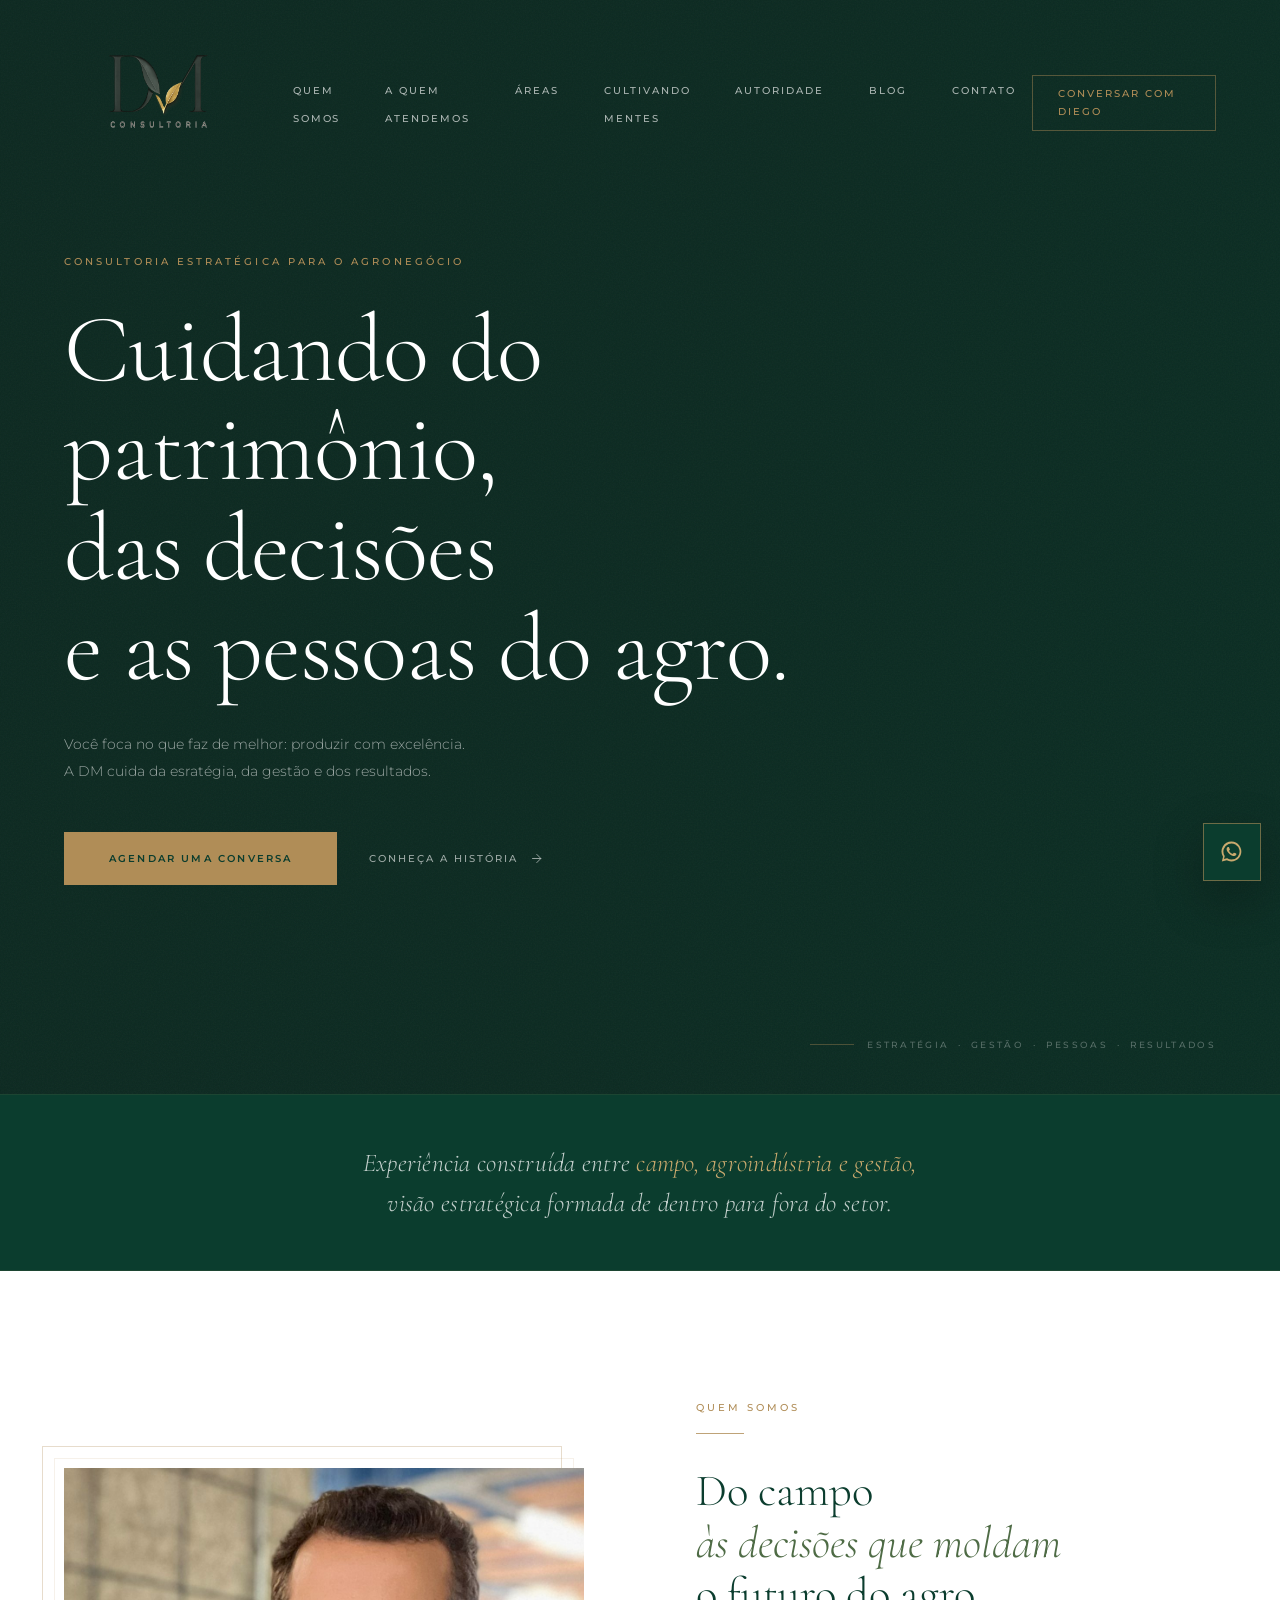
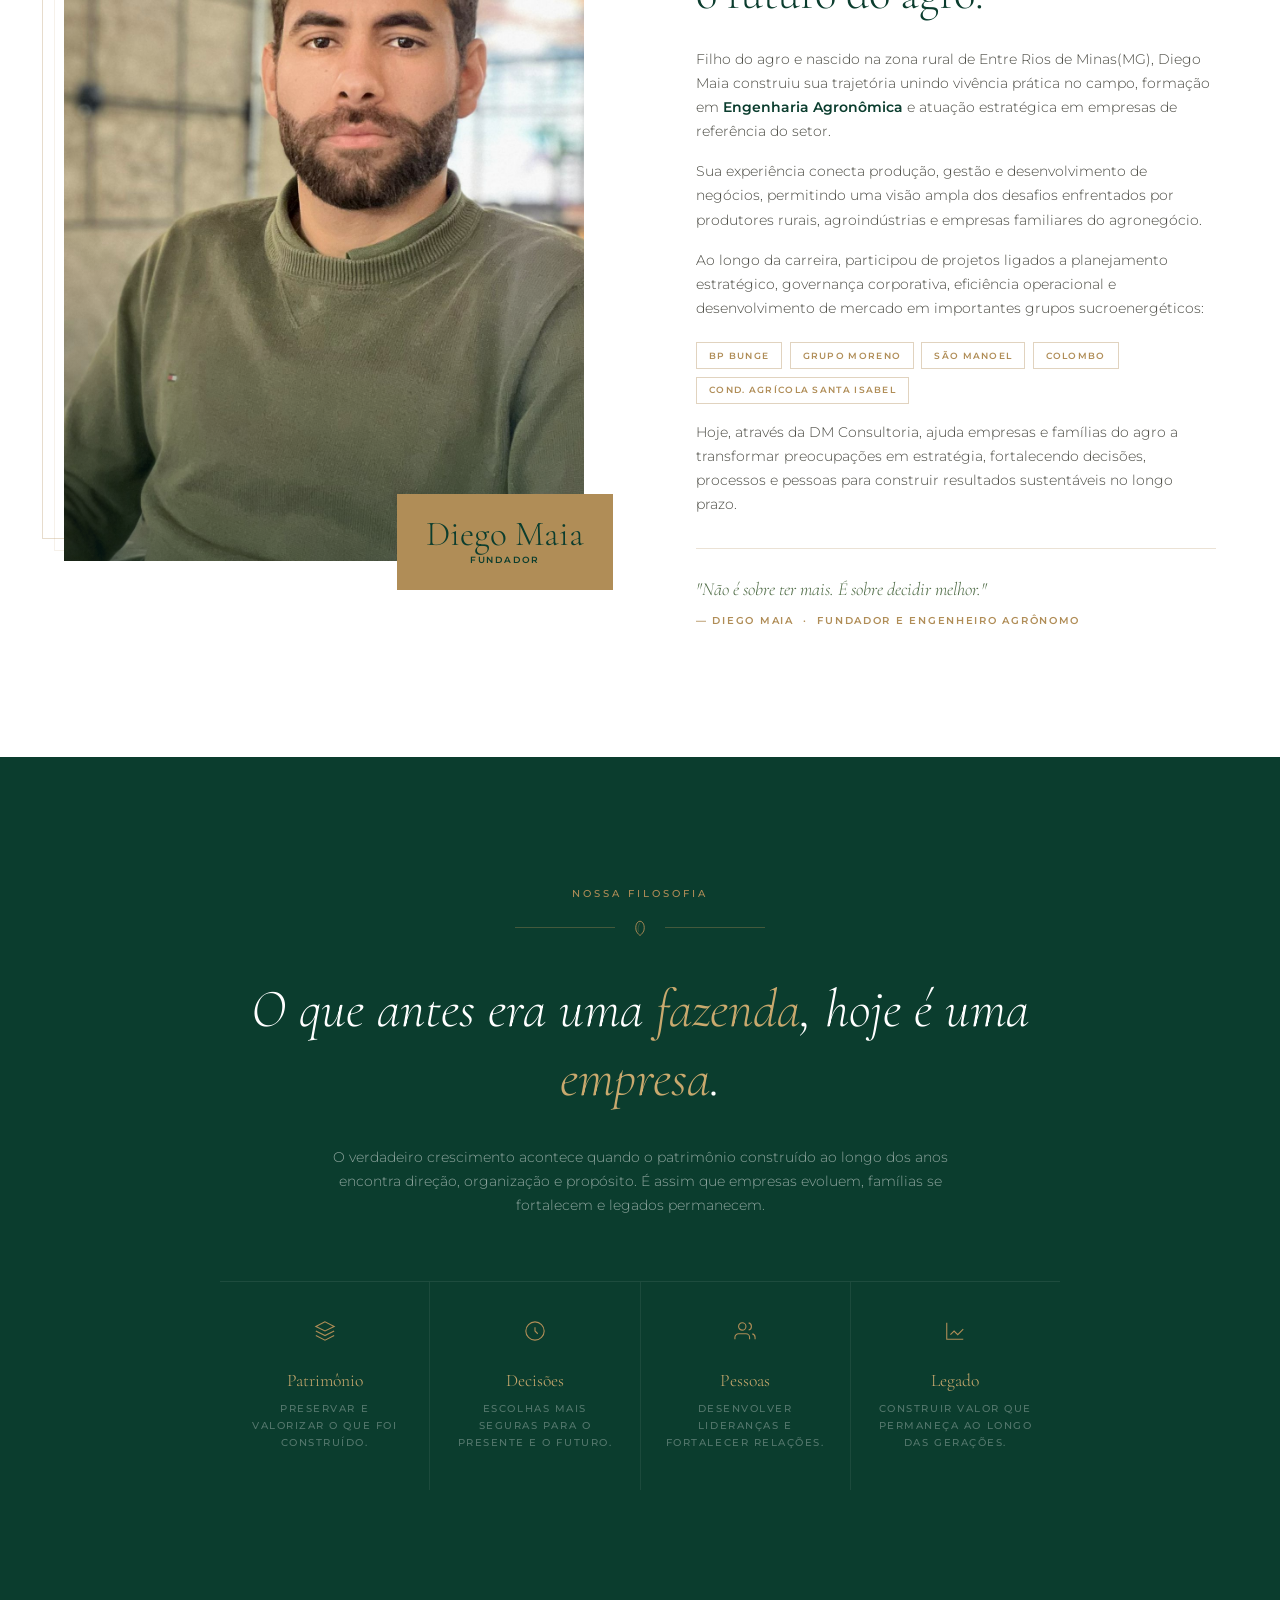
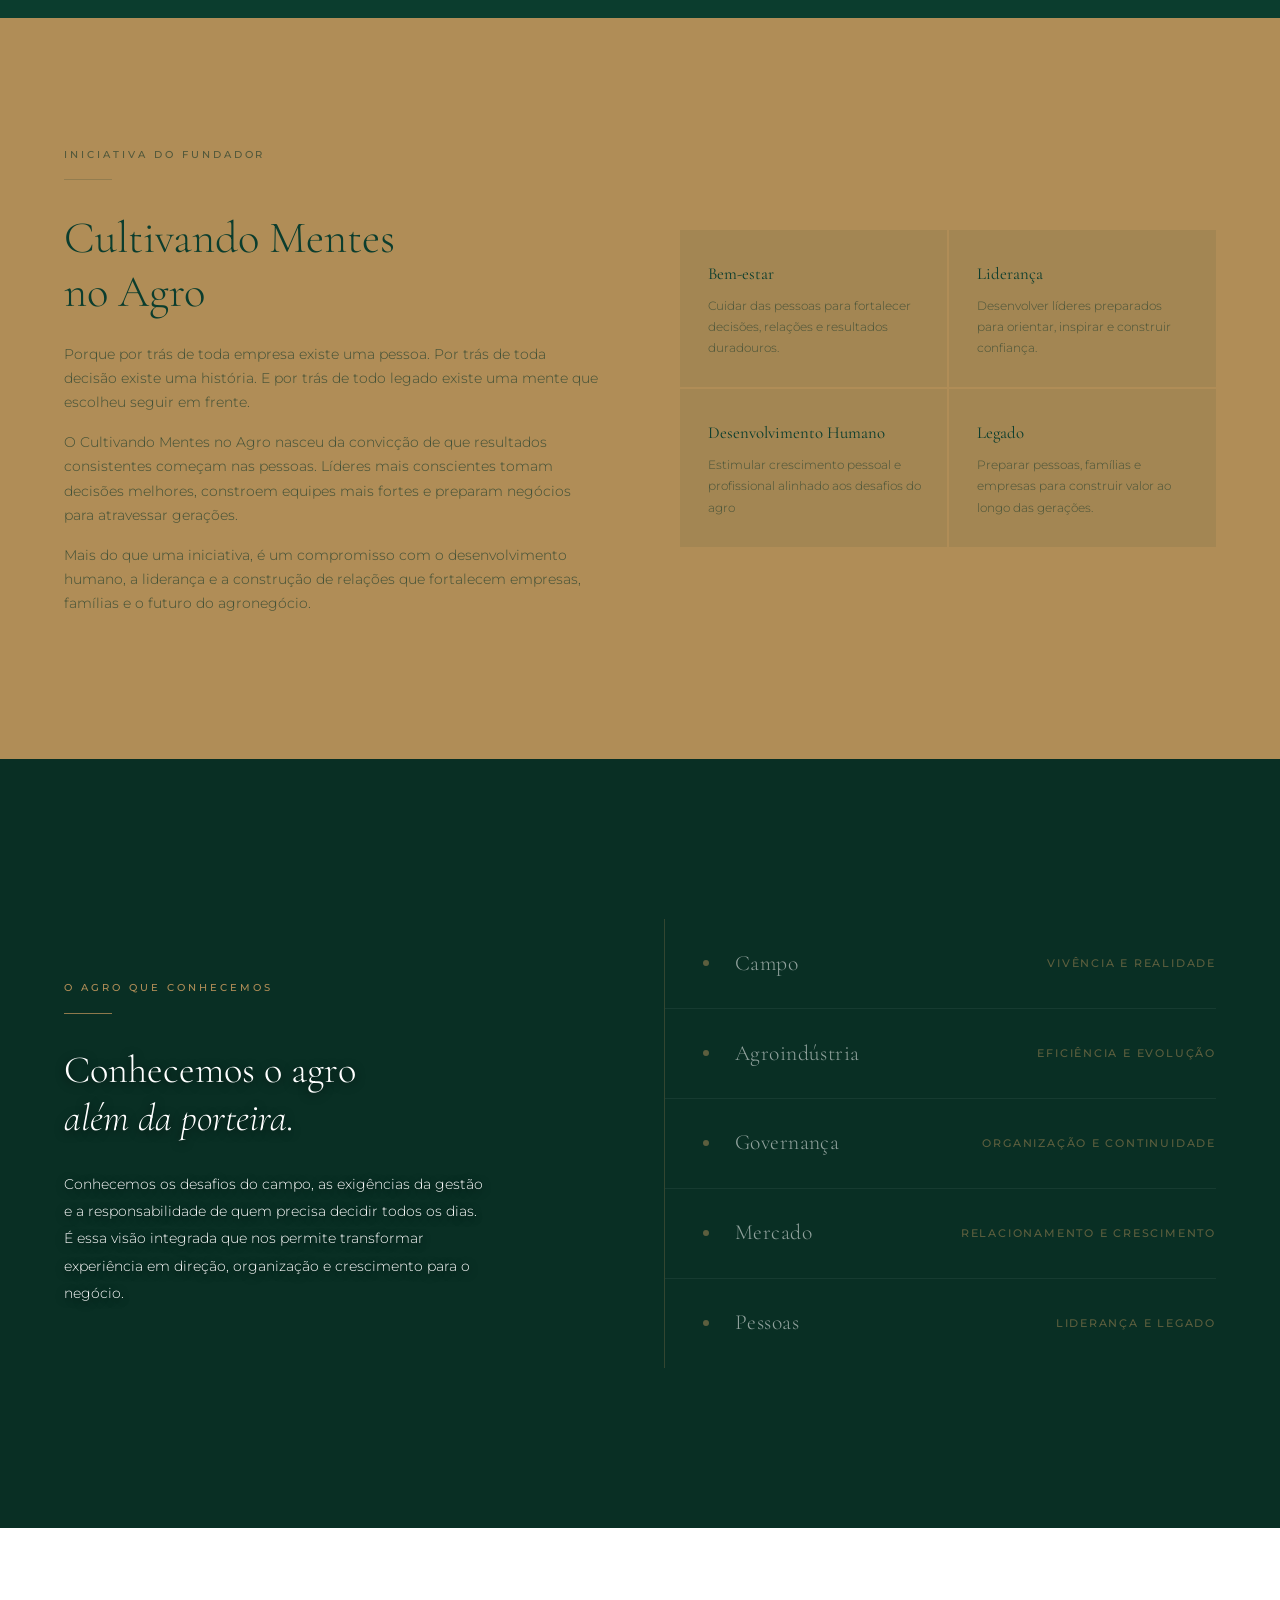
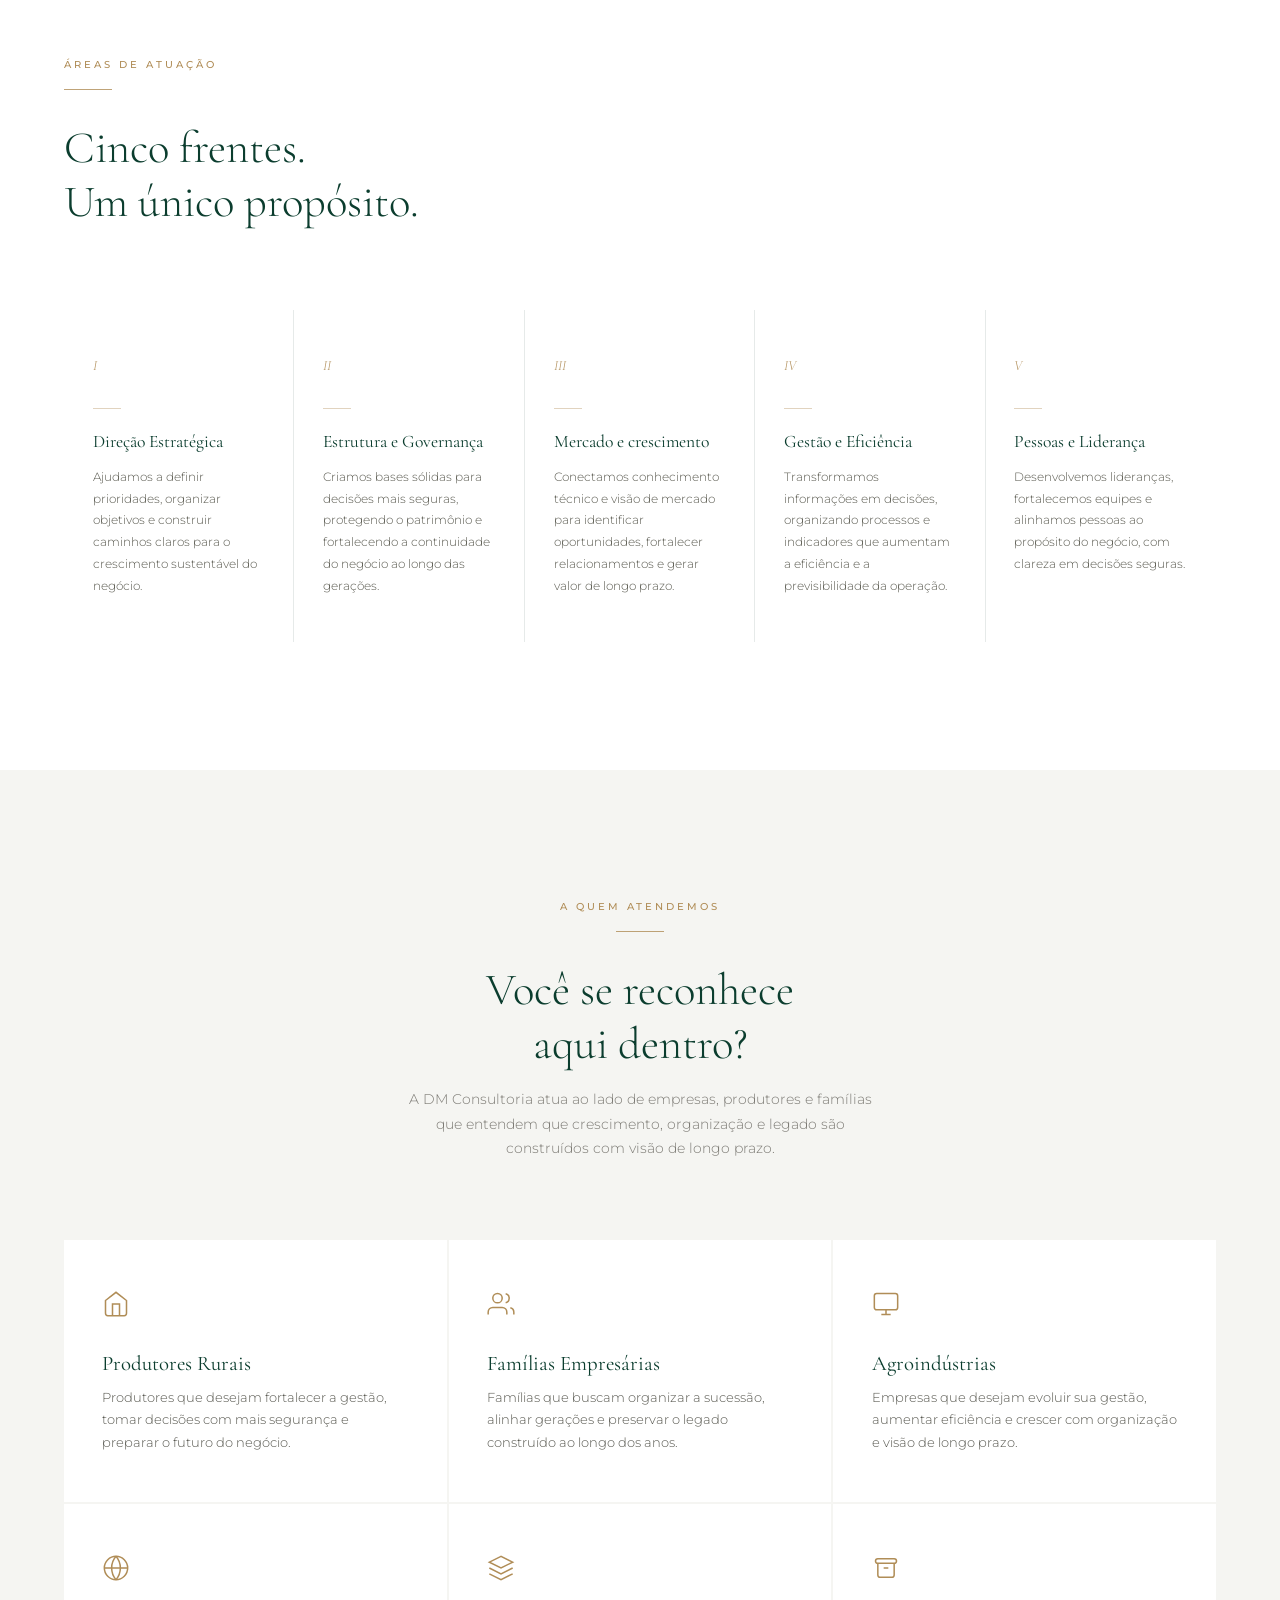
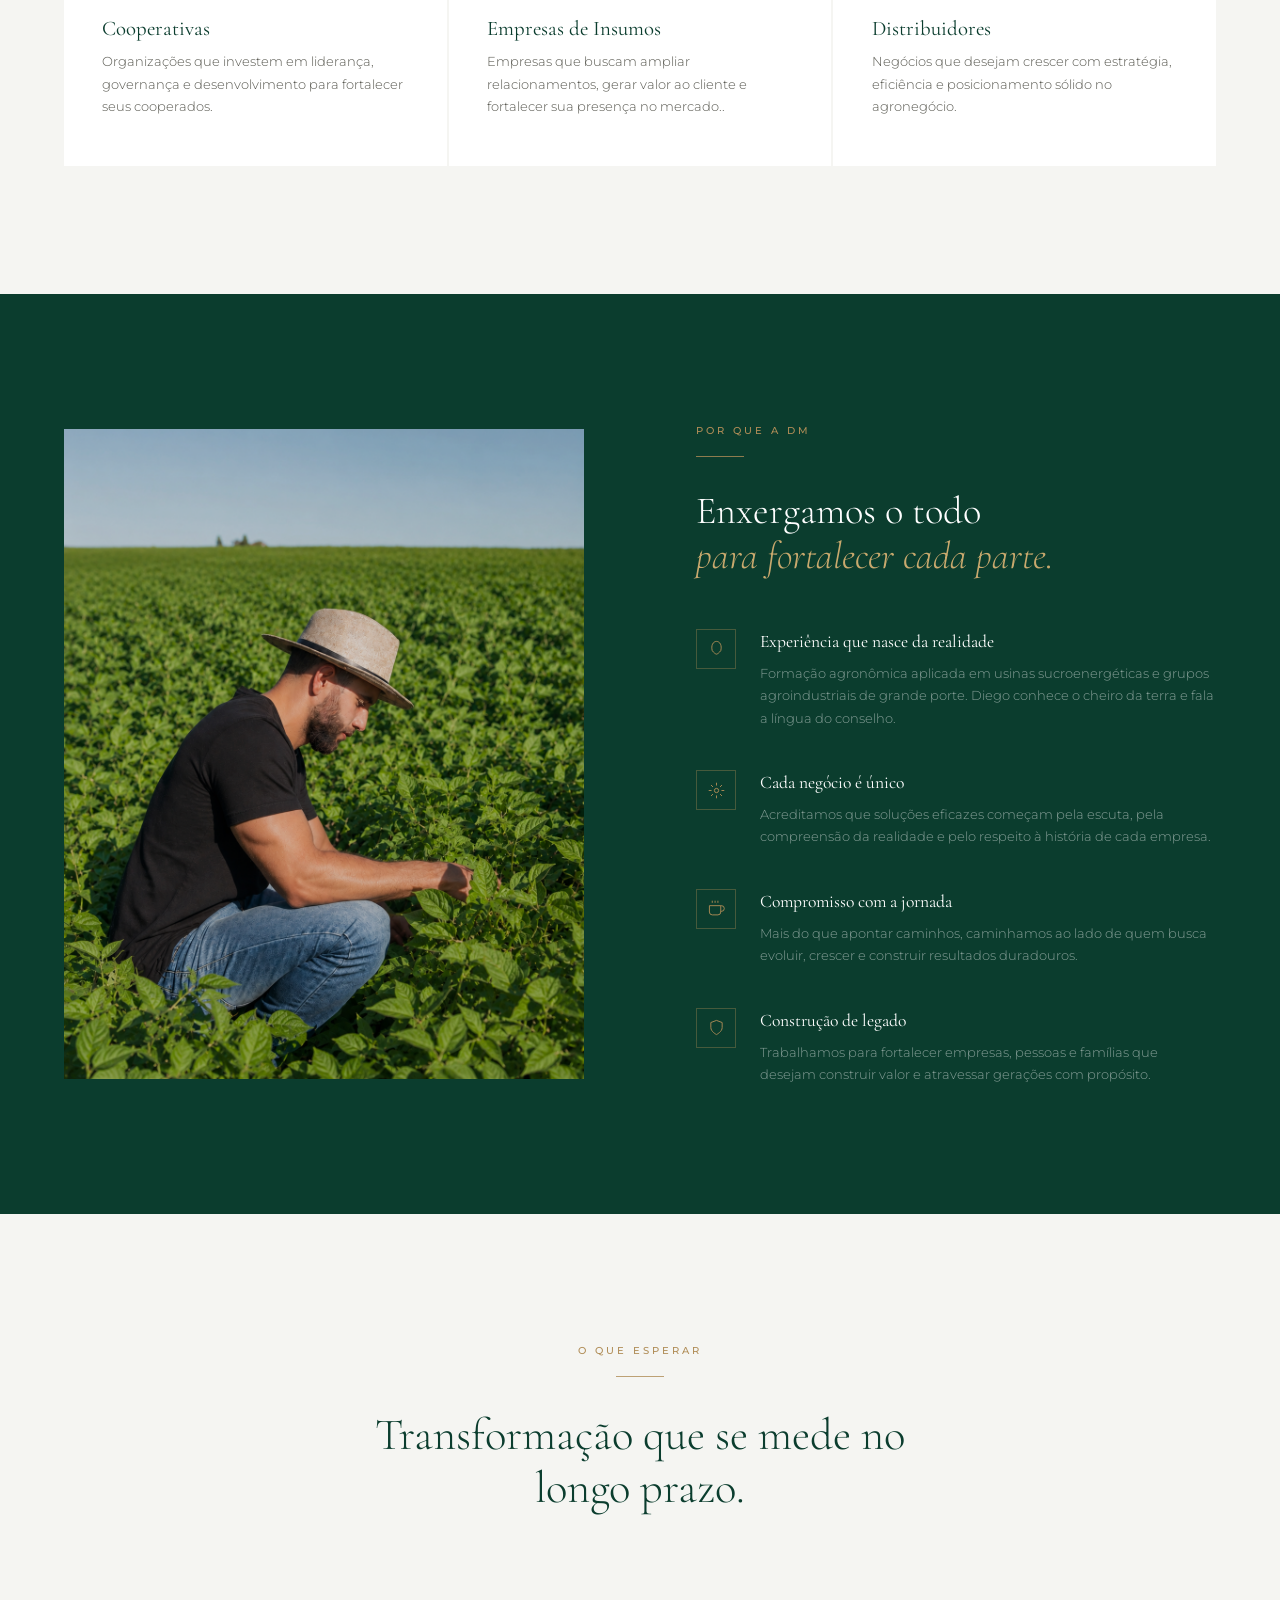
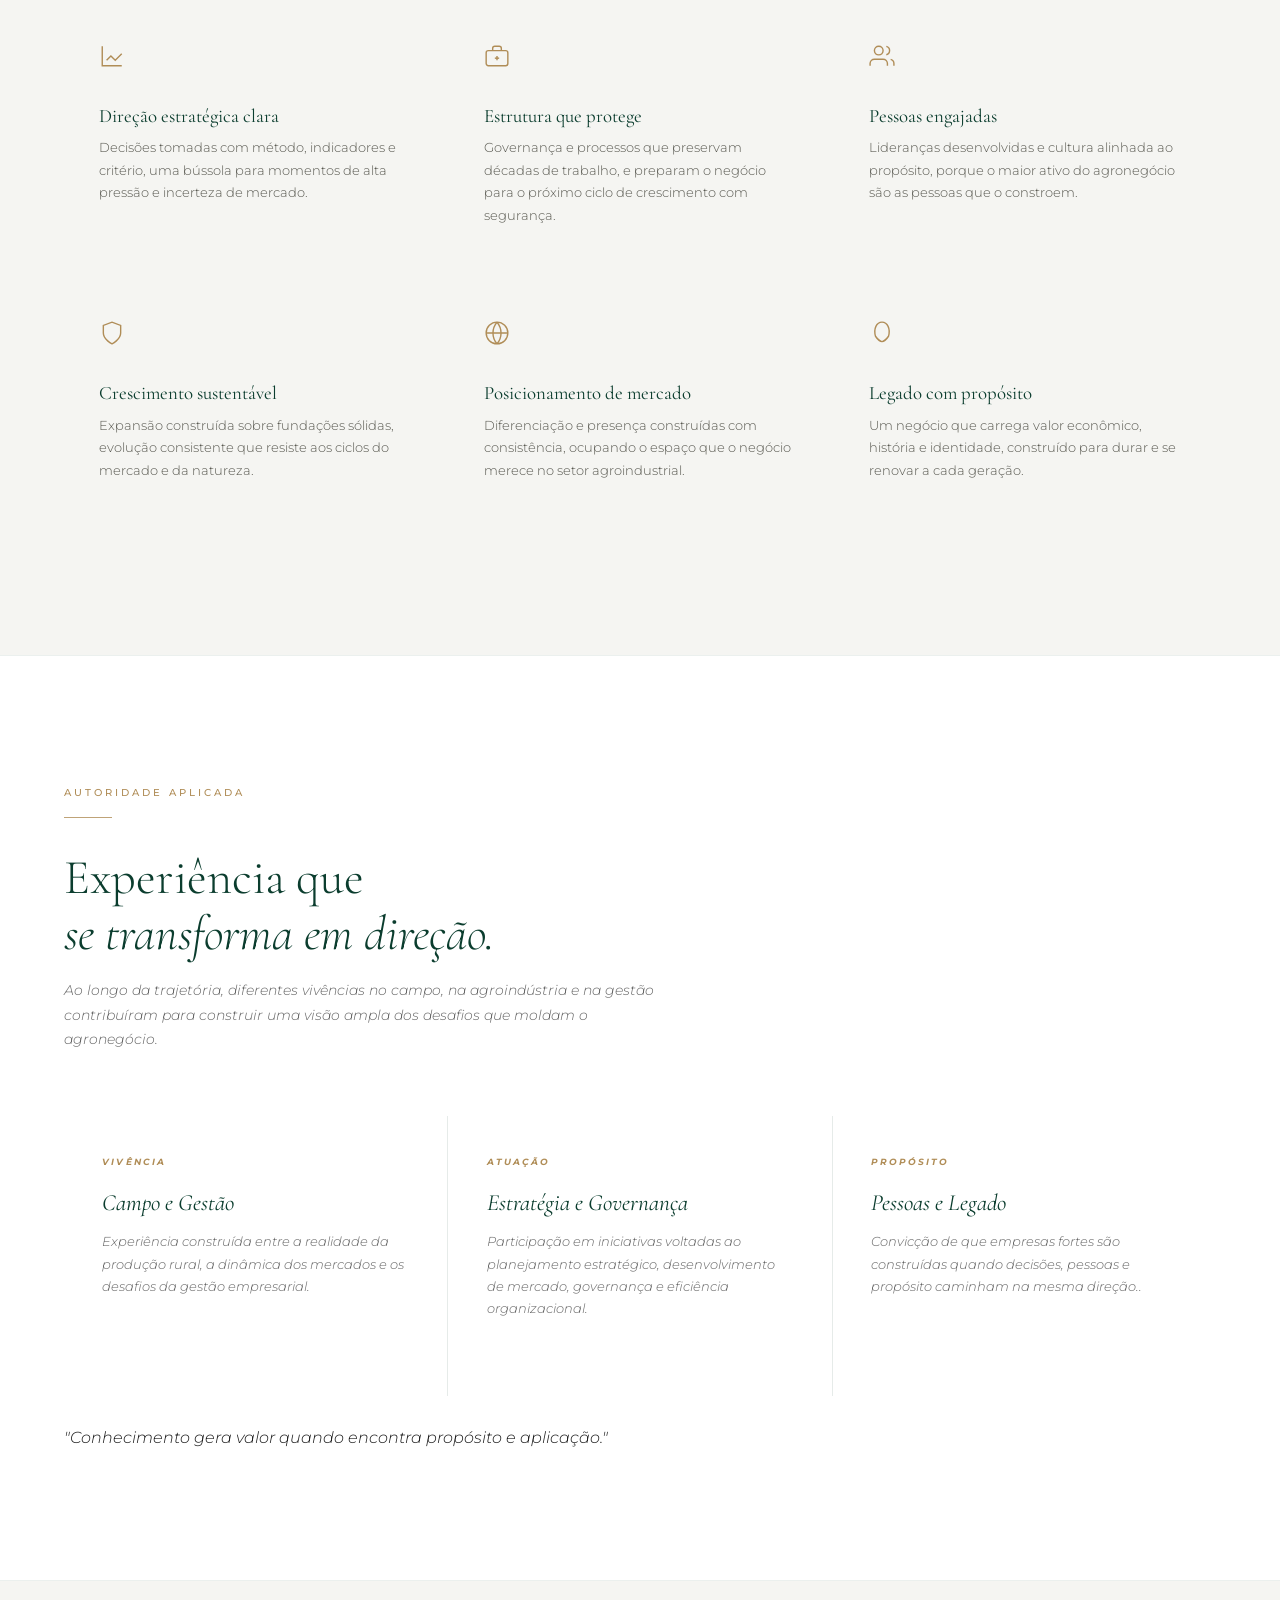
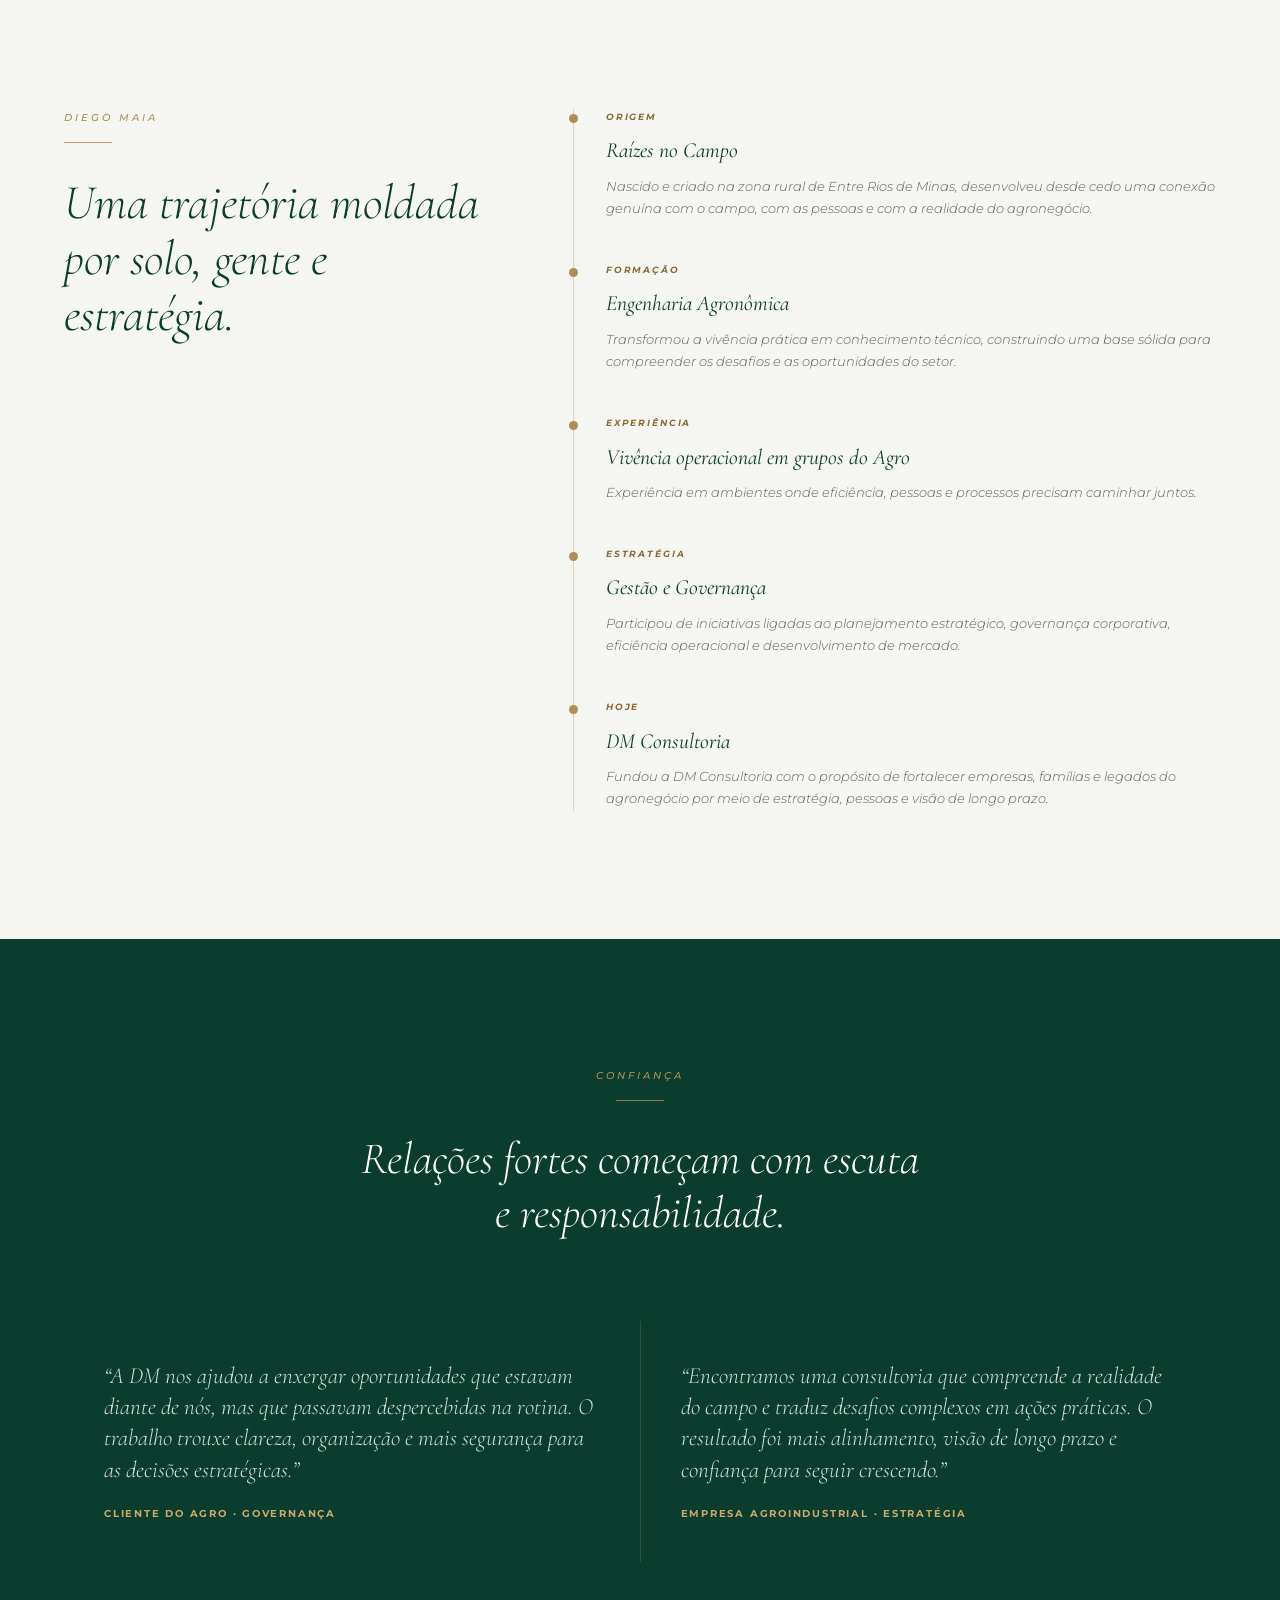
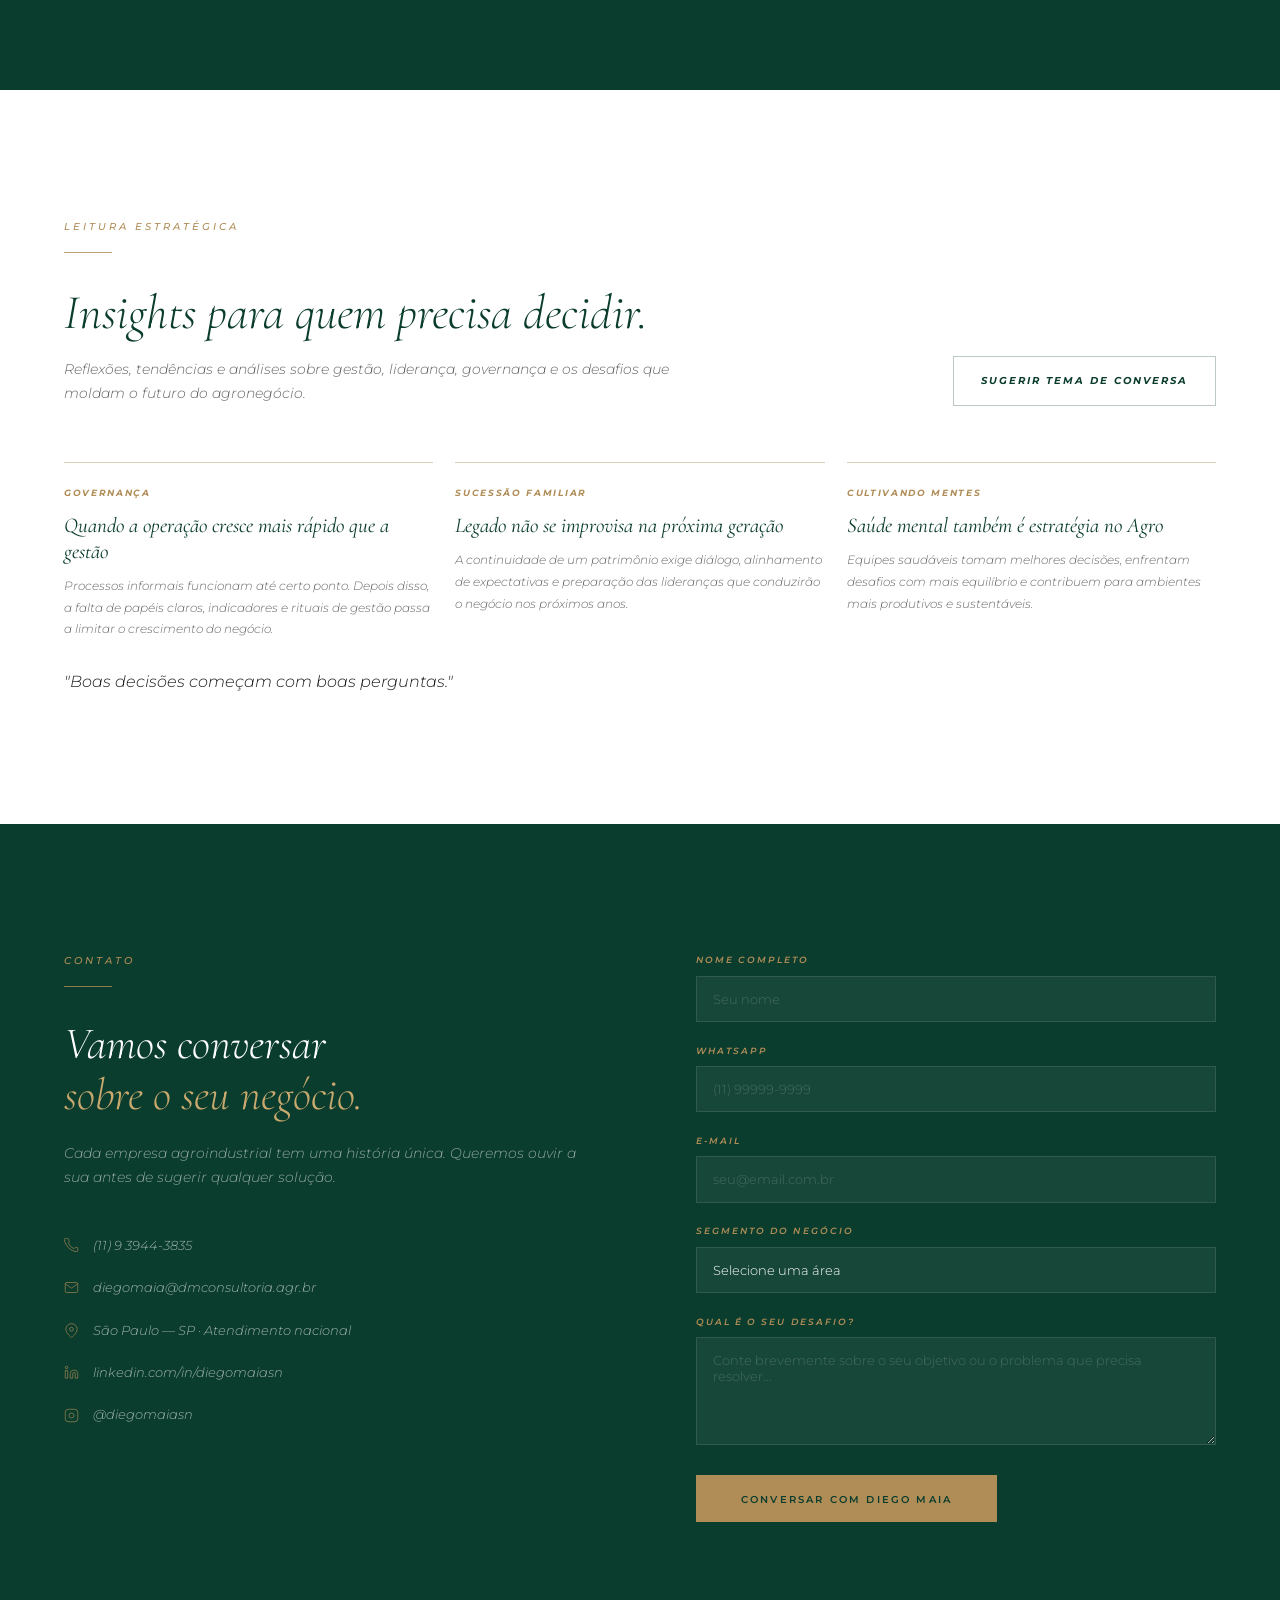
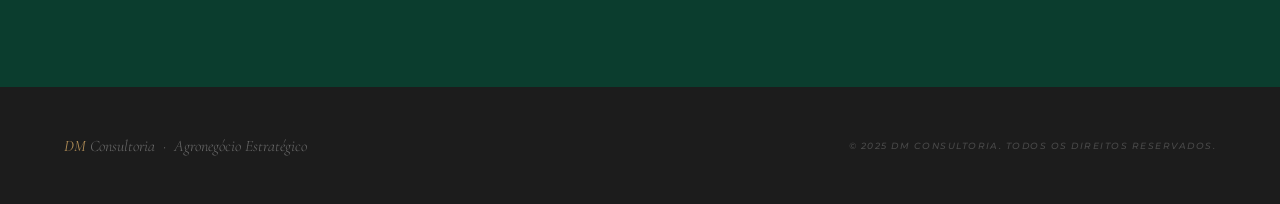
==== index.html @ 88c832cb "Update index.html" ====
<!DOCTYPE html>
<html lang="pt-BR">

<head>
  <meta charset="UTF-8" />
  <meta name="viewport" content="width=device-width,initial-scale=1.0" />
  <head>
  <meta charset="UTF-8">
  <meta name="viewport" content="width=device-width, initial-scale=1.0">

  <link rel="icon" type="image/png" href="images/icone.png">

  <title>DM Consultoria</title>
</head>
  <title>DM Consultoria | Estratégia, Governança e Agronegócio</title>

  <meta name="description"
    content="Consultoria estratégica para produtores rurais, agroindústrias, cooperativas e famílias empresárias.">
  <meta name="keywords"
    content="consultoria agronegócio, planejamento estratégico agro, governança corporativa rural, Diego Maia, Cultivando Mentes no Agro, eficiência operacional, gestão pessoas" />
  <meta property="og:title" content="DM Consultoria | Estratégia para o Agronegócio" />
  <meta property="og:description" content="Cuidando do patrimônio, das decisões e das pessoas do Agro." />
  <meta property="og:type" content="website" />
  <meta name="author" content="DM Consultoria" />
  <meta name="robots" content="index,follow,max-image-preview:large" />
  <meta name="theme-color" content="#0B3D2E" />
  <link rel="canonical" href="https://www.dmconsultoria.agr.br/" />
  <meta property="og:site_name" content="DM Consultoria" />
  <meta property="og:locale" content="pt_BR" />
  <meta property="og:url" content="https://www.dmconsultoria.agr.br/" />
  <meta property="og:image" content="https://www.dmconsultoria.agr.br/assets/og-dm-consultoria.svg" />
  <meta property="og:image:alt" content="DM Consultoria - Agro Premium Real" />
  <meta name="twitter:card" content="summary_large_image" />
  <meta name="twitter:title" content="DM Consultoria | Estratégia, Gestão e Pessoas para o Agronegócio" />
  <meta name="twitter:description" content="Cuidando do patrimônio, das decisões e das pessoas do Agro." />
  <meta name="twitter:image" content="https://www.dmconsultoria.agr.br/assets/og-dm-consultoria.svg" />
  <link rel="icon" href="assets/favicon.svg" type="image/svg+xml" />


  <link rel="preconnect" href="https://fonts.googleapis.com" />
  <link rel="preconnect" href="https://fonts.gstatic.com" crossorigin />
  <link
    href="https://fonts.googleapis.com/css2?family=Cormorant+Garamond:ital,wght@0,300;0,400;0,500;0,600;0,700;1,300;1,400;1,500;1,600&family=Montserrat:wght@300;400;500;600&display=swap"
    rel="stylesheet" />

  <link rel="stylesheet" href="css/styles.css" />

  <script type="application/ld+json">
  {
    "@context": "https://schema.org",
    "@type": "ProfessionalService",
    "name": "DM Consultoria",
    "founder": {
      "@type": "Person",
      "name": "Diego Maia",
      "jobTitle": "Engenheiro Agrônomo e Consultor Estratégico"
    },
    "description": "Consultoria estratégica para o agronegócio, governança, eficiência operacional, desenvolvimento de mercado e gestão de pessoas.",
    "slogan": "Cuidando do patrimônio, das decisões e das pessoas do Agro.",
    "areaServed": "Brasil",
    "url": "https://www.dmconsultoria.agr.br/",
    "telephone": "+55 11 93944-3835",
    "email": "diegomaia@dmconsultoria.agr.br",
    "sameAs": [
      "https://www.linkedin.com/in/diegomaiasn",
      "https://www.instagram.com/diegomaiasn"
    ],
    "serviceType": [
      "Planejamento Estratégico",
      "Governança Corporativa",
      "Desenvolvimento de Mercado",
      "Eficiência Operacional",
      "Gestão de Pessoas"
    ]
  }
  </script>

</head>

<body>
  <a class="skip-link" href="#conteudo">Ir para o conteúdo principal</a>

  <!-- ══ NAV ══ -->
  <nav id="nav">
    <div class="container">
      <div class="nav-inner">

        <a href="#hero" class="nav-brand" aria-label="DM Consultoria – início">
          <img src="images/logo_verde1.png" alt="DM Consultoria" class="logo-dm">
        </a>

        <ul class="nav-links" id="navLinks">
          <li><a href="#quem-somos">Quem Somos</a></li>
          <li><a href="#para-quem">A Quem Atendemos</a></li>
          <li><a href="#areas">Áreas</a></li>
          <li><a href="#cultivando">Cultivando Mentes</a></li>
          <li><a href="#autoridade">Autoridade</a></li>
          <li><a href="#blog">Blog</a></li>
          <li><a href="#contato">Contato</a></li>
        </ul>

        <a href="#contato" class="nav-cta">Conversar com Diego</a>

        <button class="nav-ham" id="navHam" type="button" aria-label="Abrir menu" aria-controls="navLinks"
          aria-expanded="false">
          <span></span>
          <span></span>
          <span></span>
        </button>

      </div>
    </div>
  </nav>


  <!-- ══ HERO ══ -->
  <main id="conteudo">
    <section id="hero" aria-label="Início">
      <div class="hero-bg" id="heroBg"></div>

      <div class="container hero-content">
        <p class="hero-tag">Consultoria Estratégica para o Agronegócio</p>
        <h1 class="hero-h1">
          Cuidando do patrimônio,<br>
          das decisões<br>
          e as pessoas do agro.
        </h1>
        <p class="hero-sub">
          Você foca no que faz de melhor: produzir com excelência.<br> A DM cuida da esratégia, da gestão e dos
          resultados.
        </p>
        <div class="hero-ctas">
          <a href="#contato" class="btn-prim">Agendar uma conversa</a>
          <a href="#quem-somos" class="btn-ghost">
            Conheça a história
            <svg viewBox="0 0 24 24" fill="none" stroke="currentColor" stroke-width="1.5" aria-hidden="true">
              <path d="M5 12h14M12 5l7 7-7 7" />
            </svg>
          </a>
        </div>
      </div>

      <div class="hero-manifesto" aria-hidden="true">
        <p>Estratégia &nbsp;·&nbsp; Gestão &nbsp;·&nbsp; Pessoas &nbsp;·&nbsp; Resultados</p>
      </div>
    </section>


    <!-- ══ FRASE INSTITUCIONAL (substitui strip numérico) ══ -->
    <div class="inst-band" role="complementary">
      <div class="container">
        <div class="inst-band-inner" data-rev="up">
          <p>
            Experiência construída entre <em>campo, agroindústria e gestão,</em><br>
            visão estratégica formada de dentro para fora do setor.
          </p>
        </div>
      </div>
    </div>


    <!-- ══ QUEM SOMOS ══ -->
    <section id="quem-somos" class="s-white" aria-label="Quem somos">
      <div class="container">
        <div class="qs-grid">
          <div class="qs-portrait" data-rev="left">
            <div class="qs-frame-outer" aria-hidden="true"></div>
            <div class="qs-frame-inner" aria-hidden="true"></div>
            <div class="qs-photo">
              <img src="images/profile_Diego.jpeg"
                alt="Diego Maia — Fundador da DM Consultoria, Engenheiro Agrônomo e Consultor Estratégico no Agronegócio"
                style="width:100%;height:100%;object-fit:cover;object-position:center top;filter:brightness(.96) contrast(1.04) saturate(.92);" />
            </div>
            <div class="qs-badge">
              <div class="b-n">Diego Maia</div>
              <div class="b-t">Fundador</div>
            </div>
          </div>

          <div class="qs-copy" data-rev="right">
            <div class="qs-copy" data-rev="right">
            <span class="eyebrow">Quem Somos</span>
            <span class="hr-gold"></span>

            <h2>Do campo<br><em>às decisões que moldam</em><br> o futuro do agro.</h2>

            <p>Filho do agro e nascido na zona rural de Entre Rios de Minas(MG), Diego Maia construiu sua trajetória
              unindo vivência prática no campo, formação em <strong>Engenharia Agronômica</strong> e atuação estratégica
              em empresas de referência do setor.</p>

            <p>Sua experiência conecta produção, gestão e desenvolvimento de negócios, permitindo uma visão ampla dos
              desafios enfrentados por produtores rurais, agroindústrias e empresas familiares do agronegócio.</p>

            <p>Ao longo da carreira, participou de projetos ligados a planejamento estratégico, governança corporativa,
              eficiência operacional e desenvolvimento de mercado em importantes grupos sucroenergéticos:</p>

            <div class="co-tags" role="list" aria-label="Empresas onde atuou">
              <span class="co-tag" role="listitem">BP Bunge</span>
              <span class="co-tag" role="listitem">Grupo Moreno</span>
              <span class="co-tag" role="listitem">São Manoel</span>
              <span class="co-tag" role="listitem">Colombo</span>
              <span class="co-tag" role="listitem">Cond. Agrícola Santa Isabel</span>
            </div>

            <p>Hoje, através da DM Consultoria, ajuda empresas e famílias do agro a transformar preocupações em
              estratégia, fortalecendo decisões, processos e pessoas para construir resultados sustentáveis no longo
              prazo.</p>

            <blockquote class="qs-quote">
              "Não é sobre ter mais. É sobre decidir melhor."
              <cite>— Diego Maia &nbsp;·&nbsp; Fundador e Engenheiro Agrônomo</cite>
            </blockquote>
          </div>
        </div>
      </div>
    </section>


    <!-- ══ FILOSOFIA ══ -->
    <section id="filosofia" class="s-dark" aria-label="Nossa filosofia">
      <div class="container">
        <div class="fil-wrap" data-rev="up">
          <span class="eyebrow" style="text-align:center;">Nossa Filosofia</span>
          <div class="fil-rule" aria-hidden="true">
            <svg width="18" height="18" viewBox="0 0 24 24" fill="none">
              <path d="M12 3C8 3 5 9 7 16c2 4 5 6 5 6s3-2 5-6c2-7-1-13-5-13z" stroke="#B08D57" stroke-width="1.2" />
              <path d="M10 17C9 14 9 10 12 5" stroke="#B08D57" stroke-width=".8" opacity=".5" />
            </svg>
          </div>
          <blockquote class="fil-quote">
            O que antes era uma <mark>fazenda</mark>, hoje é uma <mark>empresa</mark>.
          </blockquote>
          <p class="fil-body">O verdadeiro crescimento acontece quando o patrimônio construído ao longo dos anos encontra direção, organização e propósito. É assim que empresas evoluem,
            famílias se fortalecem e legados permanecem.</p>
          <div class="fil-pillars">
            <div class="fil-p">
              <div class="fp-i"><svg viewBox="0 0 24 24">
                  <path d="M12 2L2 7l10 5 10-5-10-5zM2 17l10 5 10-5M2 12l10 5 10-5" />
                </svg></div>
              <div class="fp-n">Patrimônio</div>
              <div class="fp-d">Preservar e valorizar o que foi construído.</div>
            </div>
            <div class="fil-p">
              <div class="fp-i"><svg viewBox="0 0 24 24">
                  <circle cx="12" cy="12" r="10" />
                  <path d="M12 8v4l3 3" />
                </svg></div>
              <div class="fp-n">Decisões</div>
              <div class="fp-d">Escolhas mais seguras para o presente e o futuro.</div>
            </div>
            <div class="fil-p">
              <div class="fp-i"><svg viewBox="0 0 24 24">
                  <path d="M17 21v-2a4 4 0 00-4-4H5a4 4 0 00-4 4v2" />
                  <circle cx="9" cy="7" r="4" />
                  <path d="M23 21v-2a4 4 0 00-3-3.87M16 3.13a4 4 0 010 7.75" />
                </svg></div>
              <div class="fp-n">Pessoas</div>
              <div class="fp-d">Desenvolver lideranças e fortalecer relações.</div>
            </div>
            <div class="fil-p">
              <div class="fp-i"><svg viewBox="0 0 24 24">
                  <path d="M3 3v18h18" />
                  <path d="M7 16l4-4 4 4 6-6" />
                </svg></div>
              <div class="fp-n">Legado</div>
              <div class="fp-d">Construir valor que permaneça ao longo das gerações.</div>
            </div>
          </div>
        </div>
      </div>
    </section>


    <!-- ══ CULTIVANDO MENTES — antes dos diferenciais ══ -->
    <section id="cultivando" class="s-ouro" aria-label="Cultivando Mentes no Agro">
      <div class="container">
        <div class="cult-grid">
          <div class="cult-copy" data-rev="left">
            <span class="eyebrow">Iniciativa do Fundador</span>
            <span class="hr-gold"></span>
            <h2>Cultivando Mentes<br>no Agro</h2>
            <p>Porque por trás de toda empresa existe uma pessoa. Por trás de toda decisão existe uma história. E por trás de todo legado existe uma mente que escolheu seguir em frente.</p>
            <p>O Cultivando Mentes no Agro nasceu da convicção de que resultados consistentes começam nas pessoas. Líderes mais conscientes tomam decisões melhores, constroem equipes mais fortes e preparam negócios para atravessar gerações.</p>
            <p>Mais do que uma iniciativa, é um compromisso com o desenvolvimento humano, a liderança e a construção de relações que fortalecem empresas, famílias e o futuro do agronegócio.</p>
          </div>
          <div class="cult-cards" data-rev="right">
            <div class="cult-card">
              <div class="cc-t">Bem-estar</div>
              <div class="cc-b">Cuidar das pessoas para fortalecer decisões, relações e resultados duradouros.</div>
            </div>
            <div class="cult-card">
              <div class="cc-t">Liderança</div>
              <div class="cc-b">Desenvolver líderes preparados para orientar, inspirar e construir confiança.
              </div>
            </div>
            <div class="cult-card">
              <div class="cc-t">Desenvolvimento Humano</div>
              <div class="cc-b">Estimular crescimento pessoal e profissional alinhado aos desafios do agro</div>
            </div>
            <div class="cult-card">
              <div class="cc-t">Legado</div>
              <div class="cc-b">Preparar pessoas, famílias e empresas para construir valor ao longo das gerações.</div>
            </div>
          </div>
        </div>
      </div>
    </section>


    <!-- ══ O AGRO QUE CONHECEMOS ══ -->
    <section id="agro-que-conhecemos" aria-label="O Agro que conhecemos">
      <div class="agro-bg" aria-hidden="true"></div>
      <div class="container">
        <div class="agro-content">
          <div class="agro-text" data-rev="left">
            <span class="eyebrow" style="color:var(--ouro);">
              O Agro que Conhecemos
            </span>
            <span class="hr-gold"></span>
            <h2>
              Conhecemos o agro<br>
              <em>além da porteira.</em>
            </h2>
            <p>
              Conhecemos os desafios do campo, as exigências da gestão e a responsabilidade de quem precisa decidir
              todos os dias. É essa visão integrada que nos permite transformar experiência em direção, organização
              e crescimento para o negócio.
            </p>
          </div>

          <div class="agro-pillars" data-rev="right">
            <div class="agro-pillar">
              <div class="ap-dot"></div>
              <div class="ap-label">Campo</div>
              <div class="ap-desc">Vivência e realidade</div>
            </div>
            <div class="agro-pillar">
              <div class="ap-dot"></div>
              <div class="ap-label">Agroindústria</div>
              <div class="ap-desc">Eficiência e evolução</div>
            </div>
            <div class="agro-pillar">
              <div class="ap-dot"></div>
              <div class="ap-label">Governança</div>
              <div class="ap-desc">Organização e continuidade</div>
            </div>
            <div class="agro-pillar">
              <div class="ap-dot"></div>
              <div class="ap-label">Mercado</div>
              <div class="ap-desc">Relacionamento e crescimento</div>
            </div>
            <div class="agro-pillar">
              <div class="ap-dot"></div>
              <div class="ap-label">Pessoas</div>
              <div class="ap-desc">Liderança e legado</div>
            </div>
          </div>
        </div>
      </div>
    </section>


    <!-- ══ ÁREAS DE ATUAÇÃO ══ -->
   <section id="areas" class="s-white" aria-label="Áreas de atuação">
      <div class="container">
        <div class="ar-head" data-rev="up">
          <span class="eyebrow">Áreas de Atuação</span>
          <span class="hr-gold"></span>
          <h2>Cinco frentes.<br>Um único propósito.</h2>
        </div>
        <div class="ar-grid">
          <div class="ar-card" data-rev="up">
            <div class="ar-n">I</div>
            <div class="ar-sep"></div>
            <h3 class="ar-t">Direção Estratégica</h3>
            <p class="ar-b">Ajudamos a definir prioridades, organizar objetivos e construir caminhos
               claros para o crescimento sustentável do negócio.</p>
          </div>
          <div class="ar-card" data-rev="up">
            <div class="ar-n">II</div>
            <div class="ar-sep"></div>
            <h3 class="ar-t">Estrutura e Governança</h3>
            <p class="ar-b">Criamos bases sólidas para decisões mais seguras, protegendo o patrimônio e fortalecendo a continuidade do negócio ao longo das gerações.</p>
          </div>
          <div class="ar-card" data-rev="up">
            <div class="ar-n">III</div>
            <div class="ar-sep"></div>
            <h3 class="ar-t">Mercado e crescimento</h3>
            <p class="ar-b">Conectamos conhecimento técnico e visão de mercado para identificar oportunidades, fortalecer relacionamentos e gerar valor de longo prazo.</p>
          </div>
          <div class="ar-card" data-rev="up">
            <div class="ar-n">IV</div>
            <div class="ar-sep"></div>
            <h3 class="ar-t">Gestão e Eficiência</h3>
            <p class="ar-b">Transformamos informações em decisões, organizando processos e indicadores que aumentam a eficiência e a previsibilidade da operação.</p>
          </div>
          <div class="ar-card" data-rev="up">
            <div class="ar-n">V</div>
            <div class="ar-sep"></div>
            <h3 class="ar-t">Pessoas e Liderança</h3>
            <p class="ar-b">Desenvolvemos lideranças, fortalecemos equipes e alinhamos pessoas ao propósito do negócio, com clareza em decisões seguras.</p>
          </div>
        </div>
      </div>
    </section>


    <!-- ══ PARA QUEM É — NOVA SEÇÃO ══ -->
    <section id="para-quem" aria-label="A quem atendemos">
      <div class="container">
        <div class="pq-head" data-rev="up">
          <span class="eyebrow" style="display:block;text-align:center;margin-bottom:1rem;">A Quem Atendemos</span>
          <span class="hr-gold hr-gold-c"></span>
          <h2>Você se reconhece<br>aqui dentro?</h2>
          <p>A DM Consultoria atua ao lado de empresas, produtores e famílias que entendem que crescimento, organização e legado são construídos com visão de longo prazo.</p>
        </div>
        <div class="pq-grid">
          <div class="pq-card" data-rev="up">
            <div class="pq-icon">
              <svg viewBox="0 0 24 24">
                <path d="M3 9l9-7 9 7v11a2 2 0 01-2 2H5a2 2 0 01-2-2z" />
                <polyline points="9 22 9 12 15 12 15 22" />
              </svg>
            </div>
            <h3 class="pq-title">Produtores Rurais</h3>
            <p class="pq-body">Produtores que desejam fortalecer a gestão, tomar decisões com mais segurança e preparar o futuro do negócio.</p>
          </div>
          <div class="pq-card" data-rev="up">
            <div class="pq-icon">
              <svg viewBox="0 0 24 24">
                <path d="M17 21v-2a4 4 0 00-4-4H5a4 4 0 00-4 4v2" />
                <circle cx="9" cy="7" r="4" />
                <path d="M23 21v-2a4 4 0 00-3-3.87M16 3.13a4 4 0 010 7.75" />
              </svg>
            </div>
            <h3 class="pq-title">Famílias Empresárias</h3>
            <p class="pq-body">Famílias que buscam organizar a sucessão, alinhar gerações e preservar o legado construído ao longo dos anos.</p>
          </div>
          <div class="pq-card" data-rev="up">
            <div class="pq-icon">
              <svg viewBox="0 0 24 24">
                <rect x="2" y="3" width="20" height="14" rx="2" />
                <line x1="8" y1="21" x2="16" y2="21" />
                <line x1="12" y1="17" x2="12" y2="21" />
              </svg>
            </div>
            <h3 class="pq-title">Agroindústrias</h3>
            <p class="pq-body">Empresas que desejam evoluir sua gestão, aumentar eficiência e crescer com organização e visão de longo prazo.</p>
          </div>
          <div class="pq-card" data-rev="up">
            <div class="pq-icon">
              <svg viewBox="0 0 24 24">
                <circle cx="12" cy="12" r="10" />
                <line x1="2" y1="12" x2="22" y2="12" />
                <path d="M12 2a15.3 15.3 0 010 20M12 2a15.3 15.3 0 000 20" />
              </svg>
            </div>
            <h3 class="pq-title">Cooperativas</h3>
            <p class="pq-body">Organizações que investem em liderança, governança e desenvolvimento para fortalecer seus cooperados.</p>
          </div>
          <div class="pq-card" data-rev="up">
            <div class="pq-icon">
              <svg viewBox="0 0 24 24">
                <path d="M12 2L2 7l10 5 10-5-10-5zM2 17l10 5 10-5M2 12l10 5 10-5" />
              </svg>
            </div>
            <h3 class="pq-title">Empresas de Insumos</h3>
            <p class="pq-body">Empresas que buscam ampliar relacionamentos, gerar valor ao cliente e fortalecer sua presença no mercado..</p>
          </div>
          <div class="pq-card" data-rev="up">
            <div class="pq-icon">
              <svg viewBox="0 0 24 24">
                <path d="M5 8h14M5 8a2 2 0 110-4h14a2 2 0 110 4M5 8v10a2 2 0 002 2h10a2 2 0 002-2V8m-9 4h4" />
              </svg>
            </div>
            <h3 class="pq-title">Distribuidores</h3>
            <p class="pq-body">Negócios que desejam crescer com estratégia, eficiência e posicionamento sólido no agronegócio.</p>
          </div>
        </div>
      </div>
    </section>


    <!-- ══ DIFERENCIAIS ══ -->
    <section id="diferenciais" class="s-dark" aria-label="Diferenciais">
      <div class="container">
        <div class="dif-grid">
          <div class="dif-vis" data-rev="left">
            <img src="images/profile_Diego2.png" alt="Diego Maia em campo" class="dif-photo">
          </div>

          <div class="dif-copy" data-rev="right">
            <span class="eyebrow">Por que a DM</span>
            <span class="hr-gold"></span>
            <h2>Enxergamos o todo<br><em>para fortalecer cada parte.</em></h2>
            <ul class="dif-list">
              <li class="dif-row">
                <div class="dif-ico"><svg viewBox="0 0 24 24">
                    <path d="M12 2C7 2 4 8 6 15c2 3 5 5 6 5s4-2 6-5c2-7-1-13-6-13z" />
                  </svg></div>
                <div>
                  <div class="dif-l">Experiência que nasce da realidade</div>
                  <p class="dif-d">Formação agronômica aplicada em usinas sucroenergéticas e grupos agroindustriais de
                    grande porte. Diego conhece o cheiro da terra e fala a língua do conselho.</p>
                </div>
              </li>
              <li class="dif-row">
                <div class="dif-ico"><svg viewBox="0 0 24 24">
                    <circle cx="12" cy="12" r="3" />
                    <path
                      d="M12 1v4M12 19v4M4.22 4.22l2.83 2.83M16.95 16.95l2.83 2.83M1 12h4M19 12h4M4.22 19.78l2.83-2.83M16.95 7.05l2.83-2.83" />
                  </svg></div>
                <div>
                  <div class="dif-l">Cada negócio é único</div>
                  <p class="dif-d">Acreditamos que soluções eficazes começam pela escuta, pela compreensão da realidade e pelo respeito à história de cada empresa.</p>
                </div>
              </li>
              <li class="dif-row">
                <div class="dif-ico"><svg viewBox="0 0 24 24">
                    <path d="M18 8h1a4 4 0 010 8h-1M2 8h16v9a4 4 0 01-4 4H6a4 4 0 01-4-4V8z" />
                    <path d="M6 1v3M10 1v3M14 1v3" />
                  </svg></div>
                <div>
                  <div class="dif-l">Compromisso com a jornada</div>
                  <p class="dif-d">Mais do que apontar caminhos, caminhamos ao lado de quem busca evoluir, crescer e construir resultados duradouros.</p>
                </div>
              </li>
              <li class="dif-row">
                <div class="dif-ico"><svg viewBox="0 0 24 24">
                    <path d="M12 22s8-4 8-10V5l-8-3-8 3v7c0 6 8 10 8 10z" />
                  </svg></div>
                <div>
                  <div class="dif-l">Construção de legado</div>
                  <p class="dif-d">Trabalhamos para fortalecer empresas, pessoas e famílias que desejam construir valor e atravessar gerações com propósito.</p>
                </div>
              </li>
            </ul>
          </div>
        </div>
      </div>
    </section>


    <!-- ══ RESULTADOS ══ -->
    <section id="resultados" class="s-off" aria-label="Resultados esperados">
      <div class="container">
        <div class="res-head" data-rev="up">
          <span class="eyebrow" style="display:block;text-align:center;margin-bottom:1rem;">O que esperar</span>
          <span class="hr-gold hr-gold-c"></span>
          <h2>Transformação que se mede no longo prazo.</h2>
        </div>
        <div class="res-grid">
          <div class="res-card" data-rev="up">
            <div class="r-i"><svg viewBox="0 0 24 24">
                <path d="M3 3v18h18" />
                <path d="M7 16l4-4 4 4 6-6" />
              </svg></div>
            <h3 class="r-t">Direção estratégica clara</h3>
            <p class="r-b">Decisões tomadas com método, indicadores e critério, uma bússola para momentos de alta
              pressão e incerteza de mercado.</p>
          </div>
          <div class="res-card" data-rev="up">
            <div class="r-i"><svg viewBox="0 0 24 24">
                <rect x="2" y="7" width="20" height="14" rx="2" />
                <path d="M16 7V5a2 2 0 00-2-2h-4a2 2 0 00-2 2v2" />
                <line x1="12" y1="12" x2="12" y2="16" />
                <line x1="10" y1="14" x2="14" y2="14" />
              </svg></div>
            <h3 class="r-t">Estrutura que protege</h3>
            <p class="r-b">Governança e processos que preservam décadas de trabalho, e preparam o negócio para o
              próximo ciclo de crescimento com segurança.</p>
          </div>
          <div class="res-card" data-rev="up">
            <div class="r-i"><svg viewBox="0 0 24 24">
                <path d="M17 21v-2a4 4 0 00-4-4H5a4 4 0 00-4 4v2" />
                <circle cx="9" cy="7" r="4" />
                <path d="M23 21v-2a4 4 0 00-3-3.87M16 3.13a4 4 0 010 7.75" />
              </svg></div>
            <h3 class="r-t">Pessoas engajadas</h3>
            <p class="r-b">Lideranças desenvolvidas e cultura alinhada ao propósito, porque o maior ativo do
              agronegócio são as pessoas que o constroem.</p>
          </div>
          <div class="res-card" data-rev="up">
            <div class="r-i"><svg viewBox="0 0 24 24">
                <path d="M12 22s8-4 8-10V5l-8-3-8 3v7c0 6 8 10 8 10z" />
              </svg></div>
            <h3 class="r-t">Crescimento sustentável</h3>
            <p class="r-b">Expansão construída sobre fundações sólidas, evolução consistente que resiste aos ciclos do
              mercado e da natureza.</p>
          </div>
          <div class="res-card" data-rev="up">
            <div class="r-i"><svg viewBox="0 0 24 24">
                <circle cx="12" cy="12" r="10" />
                <path d="M2 12h20M12 2a15.3 15.3 0 010 20M12 2a15.3 15.3 0 000 20" />
              </svg></div>
            <h3 class="r-t">Posicionamento de mercado</h3>
            <p class="r-b">Diferenciação e presença construídas com consistência, ocupando o espaço que o negócio
              merece no setor agroindustrial.</p>
          </div>
          <div class="res-card" data-rev="up">
            <div class="r-i"><svg viewBox="0 0 24 24">
                <path d="M12 2C7 2 4 8 6 15c2 3 5 5 6 5s4-2 6-5c2-7-1-13-6-13z" />
              </svg></div>
            <h3 class="r-t">Legado com propósito</h3>
            <p class="r-b">Um negócio que carrega valor econômico, história e identidade, construído para durar e se
              renovar a cada geração.</p>
          </div>
        </div>
      </div>
    </section>




    <!-- ══ AUTORIDADE E EXPERIÊNCIA ══ -->
    <section id="autoridade" class="authority-band" aria-label="Autoridade e experiência">
      <div class="container">
        <div class="authority-head" data-rev="up">
          <span class="eyebrow">Autoridade aplicada</span>
          <span class="hr-gold"></span>
          <h2>Experiência que<br><em>se transforma em direção.</h2>
          <p>Ao longo da trajetória, diferentes vivências no campo, na agroindústria e na gestão contribuíram para construir uma visão ampla dos desafios que moldam o agronegócio.</p>
        </div>
        <div class="authority-grid">
          <article class="authority-card" data-rev="up">
            <small>Vivência</small>
            <h3>Campo e Gestão</h3>
            <p>Experiência construída entre a realidade da produção rural, a dinâmica dos mercados e os desafios da gestão empresarial.</p>
          </article>
          <article class="authority-card" data-rev="up">
            <small>Atuação</small>
            <h3>Estratégia e Governança</h3>
            <p>Participação em iniciativas voltadas ao planejamento estratégico, desenvolvimento de mercado, governança e eficiência organizacional.</p>
          </article>
          <article class="authority-card" data-rev="up">
            <small>Propósito</small>
            <h3>Pessoas e Legado</h3>
            <p>Convicção de que empresas fortes são construídas quando decisões, pessoas e propósito caminham na mesma direção..</p>
          </article>
        </div>
        <blockquote class="ls-quote">
        <br>"Conhecimento gera valor quando encontra propósito e aplicação."
      </blockquote>
      </div>
    </section>

    <!-- ══ TIMELINE DIEGO MAIA ══ -->
    <section id="timeline" class="timeline-section" aria-label="Timeline profissional de Diego Maia">
      <div class="container">
        <div class="timeline-layout">
          <div class="timeline-head" data-rev="left">
            <span class="eyebrow">Diego Maia</span>
            <span class="hr-gold"></span>
            <h2>Uma trajetória moldada por solo, gente e estratégia.</h2>
          </div>
          <div class="timeline-list" data-rev="right">
            <article class="timeline-item">
              <time>Origem</time>
              <h3>Raízes no Campo</h3>
              <p>Nascido e criado na zona rural de Entre Rios de Minas, desenvolveu desde cedo uma conexão genuína com o campo, com as pessoas e com a realidade do agronegócio.</p>
            </article>
            <article class="timeline-item">
              <time>Formação</time>
              <h3>Engenharia Agronômica</h3>
              <p> Transformou a vivência prática em conhecimento técnico, construindo uma base sólida para compreender os desafios e as oportunidades do setor.</p>
            </article>
            <article class="timeline-item">
              <time>Experiência</time>
              <h3>Vivência operacional em grupos do Agro</h3>
              <p>Experiência em ambientes onde eficiência, pessoas e processos precisam caminhar juntos.</p>
            </article>
            <article class="timeline-item">
              <time>Estratégia</time>
              <h3>Gestão e Governança</h3>
              <p>Participou de iniciativas ligadas ao planejamento estratégico, governança corporativa, eficiência operacional e desenvolvimento de mercado.</p>
            </article>
            <article class="timeline-item">
              <time>Hoje</time>
              <h3>DM Consultoria</h3>
              <p>Fundou a DM Consultoria com o propósito de fortalecer empresas, famílias e legados do agronegócio por meio de estratégia, pessoas e visão de longo prazo.</p>
            </article>
          </div>
        </div>
      </div>
    </section>

    <!-- ══ PROVAS SOCIAIS ══ -->
    <section id="depoimentos" class="proof-section" aria-label="Depoimentos e provas sociais">
      <div class="container">
        <div class="res-head" data-rev="up">
          <span class="eyebrow" style="display:block;text-align:center;margin-bottom:1rem;">Confiança</span>
          <span class="hr-gold hr-gold-c"></span>
          <h2 style="color:#fff;">Relações fortes começam com escuta e responsabilidade.</h2>
        </div>
        <div class="proof-grid">
          <article class="proof-card" data-rev="up">
            <blockquote>“A DM nos ajudou a enxergar oportunidades que estavam diante de nós, mas que passavam
              despercebidas na rotina. O trabalho trouxe clareza, organização e mais segurança para as decisões
              estratégicas.”
            </blockquote>
            <cite>Cliente do Agro · Governança</cite>
          </article>
          <article class="proof-card" data-rev="up">
            <blockquote>“Encontramos uma consultoria que compreende a realidade do campo e traduz desafios complexos em
              ações práticas. O resultado foi mais alinhamento, visão de longo prazo e confiança para seguir crescendo.”
            </blockquote>
            <cite>Empresa Agroindustrial · Estratégia</cite>
          </article>
        </div>
      </div>
    </section>

    <!-- ══ BLOG ══ -->
    <section id="blog" class="blog-section" aria-label="Blog e artigos">
      <div class="container">
        <div class="blog-head" data-rev="up">
          <div>
            <span class="eyebrow">Leitura estratégica</span>
            <span class="hr-gold"></span>
            <h2>Insights para quem precisa decidir.</h2>
            <p>Reflexões, tendências e análises sobre gestão, liderança, governança e os desafios que moldam o futuro do
              agronegócio.</p>
          </div>
          <div class="section-cta">
            <a class="btn-outline-dark" href="#contato">Sugerir tema de conversa</a>
          </div>
        </div>
        <div class="blog-grid">
          <article class="blog-card" data-rev="up">
            <div class="cat">Governança</div>
            <h3>Quando a operação cresce mais rápido que a gestão</h3>
            <p>Processos informais funcionam até certo ponto. Depois disso, a falta de papéis claros, indicadores e
              rituais de gestão passa a limitar o crescimento do negócio.</p>
          </article>
          <article class="blog-card" data-rev="up">
            <div class="cat">Sucessão Familiar</div>
            <h3>Legado não se improvisa na próxima geração</h3>
            <p>A continuidade de um patrimônio exige diálogo, alinhamento de expectativas e preparação das lideranças
              que conduzirão o negócio nos próximos anos.</p>
          </article>
          <article class="blog-card" data-rev="up">
            <div class="cat">Cultivando Mentes</div>
            <h3>Saúde mental também é estratégia no Agro</h3>
            <p>Equipes saudáveis tomam melhores decisões, enfrentam desafios com mais equilíbrio e contribuem para
              ambientes mais produtivos e sustentáveis.</p>
          </article>
        </div>
        <blockquote class="ls-quote">
          <br>"Boas decisões começam com boas perguntas."
        </blockquote>
      </div>
    </section>


    <!-- ══ CONTATO ══ -->
    <section id="contato" class="s-dark" aria-label="Contato">
      <div class="container">
        <div class="ct-grid">
          <div class="ct-copy" data-rev="left">
            <span class="eyebrow">Contato</span>
            <span class="hr-gold"></span>
            <h2>Vamos conversar<br><em>sobre o seu negócio.</em></h2>
            <p>Cada empresa agroindustrial tem uma história única. Queremos ouvir a sua antes de sugerir qualquer
              solução.</p>
            <ul class="ct-info">
              <li>
                <svg viewBox="0 0 24 24" aria-hidden="true">
                  <path
                    d="M22 16.92v3a2 2 0 01-2.18 2 19.79 19.79 0 01-8.63-3.07A19.5 19.5 0 013.07 9.81 19.79 19.79 0 01.5 2.18 2 2 0 012.5.5h3a2 2 0 012 1.72 12.84 12.84 0 00.7 2.81 2 2 0 01-.45 2.11L6.91 8.09A16 16 0 0015.91 17l1.45-1.45a2 2 0 012.11-.45 12.84 12.84 0 002.81.7A2 2 0 0122 16.92z" />
                </svg>
                <a href="tel:+5511939443835">(11) 9 3944-3835</a>
              </li>
              <li>
                <svg viewBox="0 0 24 24" aria-hidden="true">
                  <path d="M4 4h16c1.1 0 2 .9 2 2v12c0 1.1-.9 2-2 2H4c-1.1 0-2-.9-2-2V6c0-1.1.9-2 2-2z" />
                  <polyline points="22,6 12,13 2,6" />
                </svg>
                <a href="mailto:diegomaia@dmconsultoria.agr.br">diegomaia@dmconsultoria.agr.br</a>
              </li>
              <li>
                <svg viewBox="0 0 24 24" aria-hidden="true">
                  <path d="M21 10c0 7-9 13-9 13s-9-6-9-13a9 9 0 0118 0z" />
                  <circle cx="12" cy="10" r="3" />
                </svg>
                São Paulo — SP · Atendimento nacional
              </li>
              <li>
                <svg viewBox="0 0 24 24" aria-hidden="true">
                  <path d="M16 8a6 6 0 016 6v7h-4v-7a2 2 0 00-2-2 2 2 0 00-2 2v7h-4v-7a6 6 0 016-6zM2 9h4v12H2z" />
                  <circle cx="4" cy="4" r="2" />
                </svg>
                <a href="https://www.linkedin.com/in/diegomaiasn" target="_blank"
                  rel="noopener noreferrer">linkedin.com/in/diegomaiasn</a>
              </li>
              <li>
                <svg viewBox="0 0 24 24" aria-hidden="true">
                  <rect x="2" y="2" width="20" height="20" rx="5" ry="5" />
                  <path d="M16 11.37A4 4 0 1112.63 8 4 4 0 0116 11.37z" />
                  <line x1="17.5" y1="6.5" x2="17.51" y2="6.5" />
                </svg>
                <a href="https://www.instagram.com/diegomaiasn" target="_blank"
                  rel="noopener noreferrer">@diegomaiasn</a>
              </li>
            </ul>
          </div>

          <form class="contact-form" id="contactForm" action="https://api.web3forms.com/submit" method="POST">

            <input type="hidden" name="access_key" value="3cf08229-e1c5-4a65-886a-b8a90d5b58ce">

            <input type="hidden" name="redirect" value="https://animated-kringle-7675e2.netlify.app/obrigado.html">

            <input type="hidden" name="subject" value="Novo contato - DM Consultoria">

            <input type="hidden" name="from_name" value="Site DM Consultoria">

            <div class="fg">
              <label for="f-nome">Nome completo</label>
              <input type="text" id="f-nome" name="nome" placeholder="Seu nome" autocomplete="name" required>
            </div>

            <div class="fg">
              <label for="f-whatsapp">WhatsApp</label>
              <input type="tel" id="f-whatsapp" name="whatsapp" placeholder="(11) 99999-9999" autocomplete="tel"
                required>
            </div>

            <div class="fg">
              <label for="f-email">E-mail</label>
              <input type="email" id="f-email" name="email" placeholder="seu@email.com.br" autocomplete="email"
                maxlength="100" required>
            </div>

            <div class="fg">
              <label for="f-seg">Segmento do negócio</label>
              <select id="f-seg" name="segmento" required>
                <option value="" disabled selected>Selecione uma área</option>
                <option>Produtor Rural</option>
                <option>Família Empresária</option>
                <option>Agroindústria sucroenergética</option>
                <option>Cooperativa</option>
                <option>Empresa de Insumos</option>
                <option>Distribuidor</option>
                <option>Outro</option>
              </select>
            </div>

            <div class="fg">
              <label for="f-msg">Qual é o seu desafio?</label>
              <textarea id="f-msg" name="mensagem"
                placeholder="Conte brevemente sobre o seu objetivo ou o problema que precisa resolver..."></textarea>
            </div>

            <button class="btn-send" id="btnEnviar" type="submit">
              Conversar com Diego Maia
            </button>

            <p class="form-status" id="formStatus" aria-live="polite"></p>

            <input type="checkbox" name="botcheck" style="display:none;">

          </form>

        </div>
      </div>
    </section>

  </main>

  <!-- ══ FOOTER ══ -->
  <footer>
    <div class="container">
      <div class="ft-inner">
        <div class="ft-brand"><b>DM</b> Consultoria &nbsp;·&nbsp; Agronegócio Estratégico</div>
        <div class="ft-copy">© 2025 DM Consultoria. Todos os direitos reservados.</div>
      </div>
    </div>
  </footer>



  <a class="wa-float"
    href="https://wa.me/5511939443835?text=Ol%C3%A1%2C%20Diego.%20Vim%20pelo%20site%20da%20DM%20Consultoria%20e%20gostaria%20de%20conversar%20sobre%20estrat%C3%A9gia%2C%20governan%C3%A7a%20e%20pessoas%20no%20Agro."
    target="_blank" rel="noopener noreferrer" aria-label="Conversar com a DM Consultoria pelo WhatsApp">
    <span class="sr-only">WhatsApp</span>
    <svg viewBox="0 0 32 32" aria-hidden="true">
      <path
        d="M16.04 3.2A12.74 12.74 0 0 0 5.2 22.63L3.6 28.8l6.32-1.55A12.75 12.75 0 1 0 16.04 3.2Zm0 23.15c-2.02 0-3.9-.58-5.5-1.58l-.4-.24-3.74.92 1-3.65-.26-.42a10.35 10.35 0 1 1 8.9 4.97Zm5.68-7.77c-.31-.16-1.84-.9-2.13-1-.28-.1-.49-.16-.7.16-.2.31-.8 1-.98 1.2-.18.2-.36.23-.67.08-.31-.16-1.32-.49-2.52-1.55-.93-.83-1.56-1.86-1.74-2.17-.18-.31-.02-.48.14-.63.14-.14.31-.36.47-.54.16-.18.2-.31.31-.52.1-.2.05-.39-.03-.54-.08-.16-.7-1.69-.95-2.31-.25-.6-.5-.52-.7-.53h-.6c-.2 0-.54.08-.82.39-.28.31-1.08 1.05-1.08 2.57s1.1 2.98 1.26 3.19c.16.2 2.17 3.31 5.25 4.64.73.31 1.3.5 1.75.64.74.23 1.4.2 1.93.12.59-.09 1.84-.75 2.1-1.48.26-.72.26-1.34.18-1.48-.08-.13-.28-.2-.6-.36Z" />
    </svg>
  </a>

  <script src="js/main.js" defer></script>
</body>

</html>
---- css/styles.css ----
:root {
    --verde:      #103428;
    --verde-esc:  #0C2820;
    --verde-nat:  #385544;
    --verde-m:    #4A6A56;
    --ouro:       #B08D57;
    --ouro-lt:    #C9A96E;
    --ouro-dk:    #8A6A36;
    --off-white:  #F4F3EB;
    --bege:       #D8D0C4;
    --cinza:      #7C7A74;
    --grafite:    #1A1A18;
    --serif:      'Cormorant Garamond', Georgia, serif;
    --sans:       'Montserrat', Helvetica Neue, sans-serif;
    --ease:       cubic-bezier(.25,.46,.45,.94);
  }

  *, *::before, *::after { box-sizing:border-box; margin:0; padding:0; }
  html { scroll-behavior:smooth; }
  body {
    background: var(--off-white);
    color: var(--grafite);
    font-family: var(--sans);
    font-weight: 300;
    line-height: 1.75;
    -webkit-font-smoothing: antialiased;
  }
  img { display:block; max-width:100%; }
  a { text-decoration:none; color:inherit; }
  .container { width:90%; max-width:1240px; margin:0 auto; }

  .eyebrow {
    display:block; font-family:var(--sans);
    font-size:.62rem; font-weight:500;
    letter-spacing:.3em; text-transform:uppercase;
    color:var(--ouro); margin-bottom:1rem;
  }
  .hr-gold {
    display:block; width:48px; height:1px;
    background:var(--ouro); margin-bottom:2rem; opacity:.8;
  }
  .hr-gold-c { margin-left:auto; margin-right:auto; }

  [data-rev] {
    opacity:0;
    transition:opacity .9s var(--ease), transform .9s var(--ease);
  }
  [data-rev="up"]    { transform:translateY(32px); }
  [data-rev="left"]  { transform:translateX(-32px); }
  [data-rev="right"] { transform:translateX(32px); }
  [data-rev].visible { opacity:1; transform:none; }

  /* ══ NAV ══ */
  #nav {
    position:fixed; top:0; left:0; right:0; z-index:300;
    padding:.8rem 0;
    transition:background .5s var(--ease), padding .4s, box-shadow .4s;
  }
  #nav.scrolled {
    background:rgba(12,40,32,.97);
    backdrop-filter:blur(16px); -webkit-backdrop-filter:blur(16px);
    padding:.25rem 0; box-shadow:0 2px 40px rgba(0,0,0,.22);
  }
  .nav-inner { display:flex; align-items:center; justify-content:space-between; gap:1rem; }
  .nav-brand { display:flex; align-items:center; gap:.9rem; }
  .nav-brand svg { flex-shrink:0; }
  .brand-wordmark .wm-dm {
    font-family:var(--serif); font-size:1.45rem; font-weight:700;
    letter-spacing:.04em; color:#fff; line-height:1; display:block;
  }
  .brand-wordmark .wm-sub {
    font-size:.55rem; font-weight:500; letter-spacing:.28em;
    text-transform:uppercase; color:var(--ouro); display:block;
  }
  .nav-links { display:flex; gap:2.8rem; list-style:none; }
  .nav-links a {
    font-size:.62rem; font-weight:500; letter-spacing:.2em;
    text-transform:uppercase; color:rgba(255,255,255,.65); transition:color .3s;
  }
  .nav-links a:hover { color:var(--ouro); }
  .nav-cta {
    font-size:.62rem; font-weight:500; letter-spacing:.2em;
    text-transform:uppercase; color:var(--ouro);
    border:1px solid rgba(176,141,87,.45); padding:.6rem 1.6rem; transition:all .3s;
  }
  .nav-cta:hover { background:var(--ouro); color:var(--verde); }
  .nav-ham { display:none; flex-direction:column; gap:5px; cursor:pointer; padding:.3rem; }
  .nav-ham span { display:block; width:24px; height:1px; background:#fff; transition:.3s; }

  /* ══ HERO ══ */
  #hero {
    position:relative; min-height:100svh;
    display:flex; align-items:flex-end; overflow:hidden;
    background:var(--verde-esc);
  }
  .hero-bg {
    position:absolute; inset:0;
    background:
      linear-gradient(108deg,rgba(12,40,32,.94) 0%,rgba(12,40,32,.76) 50%,rgba(12,40,32,.28) 100%),
      url('https://images.unsplash.com/photo-1500382017468-9049fed747ef?w=1920&auto=format&fit=crop&q=85') center 62%/cover no-repeat;
    transform:scale(1.06); transition:transform 10s var(--ease);
  }
  .hero-bg.zoomed { transform:scale(1); }
  .hero-bg::after {
    content:''; position:absolute; inset:0;
    background-image:url("data:image/svg+xml,%3Csvg xmlns='http://www.w3.org/2000/svg' width='400' height='400'%3E%3Cfilter id='n'%3E%3CfeTurbulence type='fractalNoise' baseFrequency='.68' numOctaves='4' stitchTiles='stitch'/%3E%3C/filter%3E%3Crect width='400' height='400' filter='url(%23n)' opacity='.04'/%3E%3C/svg%3E");
    pointer-events:none;
  }
  .hero-vline {
    position:absolute; right:37%; top:0; bottom:0; width:1px;
    background:linear-gradient(to bottom,transparent 6%,rgba(176,141,87,.45) 34%,rgba(176,141,87,.45) 66%,transparent 94%);
    pointer-events:none;
  }
  .hero-side {
    position:absolute; right:0; top:0; bottom:0; width:37%;
    background:url('https://images.unsplash.com/photo-1464226184884-fa280b87c399?w=800&auto=format&fit=crop&q=70') center/cover no-repeat;
    clip-path:polygon(16% 0,100% 0,100% 100%,0% 100%);
    opacity:.12; pointer-events:none;
  }
  .hero-content {
    position:relative; z-index:2;
    padding-bottom:9vh; padding-top:14vh;
  }
  .hero-tag {
    font-size:.6rem; font-weight:500; letter-spacing:.32em;
    text-transform:uppercase; color:var(--ouro); margin-bottom:1.8rem;
    opacity:0; animation:fadeUp .9s .3s var(--ease) forwards;
  }
  .hero-h1 {
    font-family:var(--serif);
    font-size:clamp(3.2rem,7.5vw,7rem);
    font-weight:300; line-height:1.04; color:#fff; max-width:740px;
    letter-spacing:-.01em;
    opacity:0; animation:fadeUp 1s .52s var(--ease) forwards;
  }
  .hero-h1 em { font-style:italic; color:var(--ouro-lt); }
  .hero-sub {
    margin-top:2rem; font-size:.88rem; font-weight:300;
    color:rgba(255,255,255,.58); max-width:490px; line-height:1.9;
    opacity:0; animation:fadeUp .9s .76s var(--ease) forwards;
  }
  .hero-ctas {
    margin-top:3rem; display:flex; gap:2rem; align-items:center; flex-wrap:wrap;
    opacity:0; animation:fadeUp .9s .96s var(--ease) forwards;
  }
  .btn-prim {
    display:inline-block; font-size:.62rem; font-weight:600;
    letter-spacing:.22em; text-transform:uppercase;
    background:var(--ouro); color:var(--verde); padding:1.1rem 2.8rem;
    transition:background .3s, transform .3s;
  }
  .btn-prim:hover { background:var(--ouro-lt); transform:translateY(-2px); }
  .btn-ghost {
    font-size:.62rem; font-weight:500; letter-spacing:.2em;
    text-transform:uppercase; color:rgba(255,255,255,.6);
    display:flex; align-items:center; gap:.7rem; transition:color .3s, gap .3s;
  }
  .btn-ghost:hover { color:var(--ouro); gap:1.1rem; }
  .btn-ghost svg { width:15px; flex-shrink:0; }
  .hero-manifesto {
    position:absolute; bottom:2.6rem; right:5%; z-index:2;
    opacity:0; animation:fadeIn 1.2s 1.5s forwards;
  }
  .hero-manifesto p {
    font-size:.56rem; font-weight:500; letter-spacing:.26em;
    text-transform:uppercase; color:rgba(255,255,255,.3);
    display:flex; align-items:center; gap:.8rem;
  }
  .hero-manifesto p::before {
    content:''; display:block; width:44px; height:1px; background:rgba(176,141,87,.38);
  }

  /* ══ FRASE INSTITUCIONAL (substitui strip numérico) ══ */
  .inst-band {
    background:var(--verde);
    padding:3rem 0;
    border-top:1px solid rgba(176,141,87,.1);
    border-bottom:1px solid rgba(176,141,87,.1);
  }
  .inst-band-inner { text-align:center; }
  .inst-band p {
    font-family:var(--serif);
    font-size:clamp(1.1rem,2.2vw,1.6rem);
    font-weight:300; font-style:italic;
    color:rgba(255,255,255,.75);
    letter-spacing:.01em; line-height:1.55;
  }
  .inst-band p em { color:var(--ouro-lt); font-style:italic; }

  /* ══ SECTIONS BASE ══ */
  section { padding:8rem 0; }
  .s-dark  { background:var(--verde); color:#fff; }
  .s-white { background:#fff; }
  .s-off   { background:var(--off-white); }
  .s-ouro  { background:var(--ouro); }

  /* ══ QUEM SOMOS ══ */
  .qs-grid { display:grid; grid-template-columns:1fr 1fr; gap:7rem; align-items:center; }
  .qs-portrait { position:relative; }
  .qs-frame-outer {
    position:absolute; top:-22px; left:-22px; right:22px; bottom:22px;
    border:1px solid rgba(176,141,87,.3); pointer-events:none;
  }
  .qs-frame-inner {
    position:absolute; top:-10px; left:-10px; right:10px; bottom:10px;
    border:1px solid rgba(176,141,87,.12); pointer-events:none;
  }
  .qs-photo {
    position:relative; z-index:1; aspect-ratio:3/4;
    background:linear-gradient(160deg,var(--verde-nat) 0%,var(--verde-esc) 100%);
    display:flex; align-items:center; justify-content:center; overflow:hidden;
  }
  /* Overlay verde suave no rodapé da foto — integra ao sistema cromático */
  .qs-photo::after {
    content:''; position:absolute; inset:0; z-index:2;
    background:linear-gradient(to bottom, transparent 50%, rgba(12,40,32,.5) 100%);
    pointer-events:none;
  }
  .qs-photo img { position:relative; z-index:1; }
  .qs-badge {
    position:absolute; bottom:-1.8rem; right:-1.8rem; z-index:2;
    background:var(--ouro); padding:1.4rem 1.8rem; text-align:center;
  }
  .qs-badge .b-n { font-family:var(--serif); font-size:2.2rem; font-weight:300; color:var(--verde); line-height:1; }
  .qs-badge .b-t { font-size:.56rem; font-weight:600; letter-spacing:.2em; text-transform:uppercase; color:var(--verde); }
  .qs-copy h2 {
    font-family:var(--serif); font-size:clamp(2.2rem,3.5vw,3.2rem);
    font-weight:300; line-height:1.16; color:var(--verde); margin-bottom:1.6rem;
  }
  .qs-copy h2 em { font-style:italic; color:var(--verde-nat); }
  .qs-copy p { font-size:.86rem; color:#484840; margin-bottom:1rem; }
  .qs-copy p strong { font-weight:600; color:var(--verde); }
  .co-tags { display:flex; flex-wrap:wrap; gap:.45rem; margin:1.4rem 0 1rem; }
  .co-tag {
    font-size:.58rem; font-weight:600; letter-spacing:.14em;
    text-transform:uppercase; color:var(--ouro);
    border:1px solid rgba(176,141,87,.38); padding:.28rem .75rem;
  }
  .qs-quote {
    margin-top:2rem; padding:1.6rem 0 0;
    border-top:1px solid rgba(176,141,87,.25);
    font-family:var(--serif); font-size:1.15rem; font-style:italic;
    color:var(--verde-nat); line-height:1.55;
  }
  .qs-quote cite {
    display:block; font-style:normal; font-family:var(--sans);
    font-size:.6rem; font-weight:600; letter-spacing:.18em;
    text-transform:uppercase; color:var(--ouro); margin-top:.7rem;
  }

  /* ══ FILOSOFIA ══ */
  #filosofia { position:relative; overflow:hidden; }
  #filosofia::before {
    content:''; position:absolute; inset:0;
    background:url('https://images.unsplash.com/photo-1574943320219-553eb213f72d?w=1600&auto=format&fit=crop&q=55') center/cover no-repeat;
    opacity:.055;
  }
  .fil-wrap { position:relative; z-index:1; text-align:center; max-width:840px; margin:0 auto; }
  .fil-rule {
    display:flex; align-items:center; gap:1rem; justify-content:center; margin-bottom:2.4rem;
  }
  .fil-rule::before,.fil-rule::after {
    content:''; flex:1; max-width:100px; height:1px; background:rgba(176,141,87,.35);
  }
  .fil-quote {
    font-family:var(--serif); font-size:clamp(1.9rem,4.2vw,3.8rem);
    font-weight:300; font-style:italic; line-height:1.28; color:#fff; margin-bottom:2rem;
  }
  .fil-quote mark { background:none; color:var(--ouro-lt); }
  .fil-body { font-size:.86rem; color:rgba(255,255,255,.54); max-width:620px; margin:0 auto 4rem; font-weight:300; }
  .fil-pillars { display:flex; flex-wrap:wrap; border-top:1px solid rgba(255,255,255,.08); }
  .fil-p {
    flex:1; min-width:150px; padding:2.4rem 1.4rem; text-align:center;
    border-right:1px solid rgba(255,255,255,.07); transition:background .4s;
  }
  .fil-p:last-child { border-right:none; }
  .fil-p:hover { background:rgba(176,141,87,.07); }
  .fil-p .fp-i { margin:0 auto .9rem; }
  .fil-p .fp-i svg { width:22px; stroke:var(--ouro); fill:none; stroke-width:1.2; }
  .fil-p .fp-n { font-family:var(--serif); font-size:1.1rem; color:var(--ouro-lt); margin-bottom:.3rem; }
  .fil-p .fp-d { font-size:.6rem; font-weight:500; letter-spacing:.16em; text-transform:uppercase; color:rgba(255,255,255,.3); }

  /* ══ CULTIVANDO MENTES ══ */
  .cult-grid { display:grid; grid-template-columns:1fr 1fr; gap:5rem; align-items:center; }
  .cult-copy .eyebrow { color:rgba(16,52,40,.6); }
  .cult-copy h2 {
    font-family:var(--serif); font-size:clamp(2rem,3.5vw,2.8rem);
    font-weight:300; line-height:1.2; color:var(--verde); margin-bottom:1.4rem;
  }
  .cult-copy p { font-size:.86rem; color:rgba(16,52,40,.7); margin-bottom:1rem; }
  .cult-copy .hr-gold { background:rgba(16,52,40,.22); }
  .cult-cards { display:grid; grid-template-columns:1fr 1fr; gap:2px; }
  .cult-card {
    background:rgba(16,52,40,.08); padding:1.8rem 1.6rem;
    border-left:2px solid transparent; transition:border-color .3s, background .3s;
  }
  .cult-card:hover { border-color:var(--verde); background:rgba(16,52,40,.14); }
  .cc-t { font-family:var(--serif); font-size:1.05rem; font-weight:400; color:var(--verde); margin-bottom:.4rem; }
  .cc-b { font-size:.76rem; color:rgba(16,52,40,.62); }

  /* ══ AGRO QUE CONHECEMOS ══ */
  #agro-que-conhecemos {
    position:relative; overflow:hidden;
    background:var(--verde-esc);
    padding:0;
  }
  .agro-bg {
    position:absolute; inset:0;
    background:url('https://images.unsplash.com/photo-1560493676-04071c5f467b?w=1920&auto=format&fit=crop&q=80') center/cover no-repeat;
    opacity:.18;
  }
  .agro-content {
    position:relative; z-index:1;
    padding:10rem 0;
    display:grid; grid-template-columns:1fr 1fr; gap:3rem; align-items:center;
  }
  .agro-text h2 {
    font-family:var(--serif);
    font-size:clamp(1.8rem,3vw,3.2rem);
    font-weight:300;
    line-height:1.25;
    color:#fff;
    text-shadow:0 2px 10px rgba(0,0,0,.7);
}

.agro-text p {
    font-size:.9rem;
    font-weight:300;
    color:#ffffff !important;
    text-shadow:0 2px 8px rgba(0,0,0,.7);
    max-width:420px;
    line-height:1.9;
    margin-top:1.8rem;
}
  .agro-pillars {
    display:flex; flex-direction:column; gap:0;
    border-left:1px solid rgba(176,141,87,.25);
  }
  .agro-pillar {
    display:flex; align-items:center; gap:1.6rem;
    padding:1.6rem 0 1.6rem 2.4rem;
    border-bottom:1px solid rgba(255,255,255,.06);
    transition:padding-left .3s var(--ease);
    cursor:default;
  }
  .agro-pillar:last-child { border-bottom:none; }
  .agro-pillar:hover { padding-left:3rem; }
  .agro-pillar:hover .ap-dot { background:var(--ouro); }
  .agro-pillar:hover .ap-label { color:#fff; }
  .ap-dot {
    width:6px; height:6px; border-radius:50%;
    background:rgba(176,141,87,.5); flex-shrink:0;
    transition:background .3s;
  }
  .ap-label {
    font-family:var(--serif); font-size:1.35rem; font-weight:300;
    color:rgba(255,255,255,.55); letter-spacing:.02em; transition:color .3s;
  }
  .ap-desc {
    font-size:.7rem; font-weight:500; letter-spacing:.16em;
    text-transform:uppercase; color:rgba(176,141,87,.5); margin-left:auto;
  }

  /* ══ ÁREAS ══ */
  .ar-head { margin-bottom:5rem; }
  .ar-head h2 {
    font-family:var(--serif); font-size:clamp(2rem,3.5vw,3rem);
    font-weight:300; line-height:1.2; color:var(--verde); max-width:500px;
  }
  .ar-grid { display:grid; grid-template-columns:repeat(5,1fr); }
  .ar-card {
    padding:2.8rem 1.8rem; border-right:1px solid rgba(16,52,40,.1);
    transition:background .4s, transform .3s; cursor:default;
  }
  .ar-card:last-child { border-right:none; }
  .ar-card:hover { background:var(--verde); transform:translateY(-3px); }
  .ar-card:hover .ar-n,.ar-card:hover .ar-t { color:#fff; }
  .ar-card:hover .ar-b { color:rgba(255,255,255,.5); }
  .ar-card:hover .ar-sep { background:var(--ouro); }
  .ar-n { font-family:var(--serif); font-size:.88rem; font-style:italic; color:var(--ouro); margin-bottom:1.8rem; transition:color .4s; }
  .ar-sep { width:28px; height:1px; background:rgba(176,141,87,.38); margin-bottom:1.4rem; transition:background .4s; }
  .ar-t { font-family:var(--serif); font-size:1.1rem; font-weight:400; line-height:1.28; color:var(--verde); margin-bottom:.75rem; transition:color .4s; }
  .ar-b { font-size:.78rem; color:#5a5a50; line-height:1.75; transition:color .4s; }

  /* ══ PARA QUEM É ══ */
  #para-quem {
    background:var(--off-white);
    padding:8rem 0;
  }
  .pq-head { text-align:center; margin-bottom:5rem; }
  .pq-head h2 {
    font-family:var(--serif); font-size:clamp(2rem,3.5vw,3rem);
    font-weight:300; line-height:1.2; color:var(--verde); max-width:480px; margin:0 auto;
  }
  .pq-head p {
    font-size:.86rem; color:var(--cinza); margin-top:1rem; max-width:480px; margin-left:auto; margin-right:auto;
  }
  .pq-grid {
    display:grid; grid-template-columns:repeat(3,1fr); gap:2px;
  }
  .pq-card {
    background:#fff; padding:3rem 2.4rem;
    border-top:2px solid transparent;
    transition:border-color .4s, background .3s;
    cursor:default;
  }
  .pq-card:hover { border-color:var(--ouro); background:var(--off-white); }
  .pq-card:hover .pq-icon svg { stroke:var(--verde); }
  .pq-icon { margin-bottom:1.6rem; }
  .pq-icon svg { width:28px; stroke:var(--ouro); fill:none; stroke-width:1.3; transition:stroke .4s; }
  .pq-title {
    font-family:var(--serif); font-size:1.3rem; font-weight:400;
    color:var(--verde); margin-bottom:.6rem; line-height:1.2;
  }
  .pq-body { font-size:.8rem; color:#585850; line-height:1.75; }

  /* ══ DIFERENCIAIS ══ */
  .dif-grid { display:grid; grid-template-columns:1fr 1fr; gap:7rem; align-items:center; }
  .dif-vis {
    position:relative; aspect-ratio:4/5;
    background:linear-gradient(160deg,var(--verde-nat) 0%,var(--verde-esc) 100%);
    display:flex; align-items:center; justify-content:center; overflow:hidden;
  }
  .dif-vis::after {
    content:''; position:absolute;
    bottom:-20px; right:-20px; left:20px; top:20px;
    border:1px solid rgba(176,141,87,.22); z-index:-1;
  }
  .dif-vis-inner { opacity:.14; }
  .dif-copy h2 {
    font-family:var(--serif); font-size:clamp(2rem,3vw,2.9rem);
    font-weight:300; line-height:1.18; color:#fff; margin-bottom:3rem;
  }
  .dif-copy h2 em { font-style:italic; color:var(--ouro-lt); }
  .dif-list { list-style:none; display:flex; flex-direction:column; gap:2.4rem; }
  .dif-row { display:flex; gap:1.5rem; align-items:flex-start; }
  .dif-ico {
    flex-shrink:0; width:40px; height:40px;
    border:1px solid rgba(176,141,87,.36);
    display:flex; align-items:center; justify-content:center;
    margin-top:.1rem; transition:background .3s, border-color .3s;
  }
  .dif-row:hover .dif-ico { background:var(--ouro); border-color:var(--ouro); }
  .dif-row:hover .dif-ico svg { stroke:var(--verde); }
  .dif-ico svg { width:17px; stroke:var(--ouro); fill:none; stroke-width:1.3; transition:stroke .3s; }
  .dif-l { font-family:var(--serif); font-size:1.1rem; font-weight:400; color:#fff; margin-bottom:.3rem; }
  .dif-d { font-size:.8rem; color:rgba(255,255,255,.5); font-weight:300; }

  /* ══ RESULTADOS ══ */
  .res-head { text-align:center; margin-bottom:5rem; }
  .res-head h2 {
    font-family:var(--serif); font-size:clamp(2rem,3.5vw,3rem);
    font-weight:300; line-height:1.2; color:var(--verde); max-width:560px; margin:0 auto;
  }
  .res-grid { display:grid; grid-template-columns:repeat(3,1fr); gap:2px; }
  .res-card {
    background:var(--off-white); padding:2.8rem 2.2rem;
    border-top:2px solid transparent; transition:border-color .4s, background .3s;
  }
  .res-card:hover { border-color:var(--ouro); background:#fff; }
  .res-card .r-i { margin-bottom:1.6rem; }
  .res-card .r-i svg { width:26px; stroke:var(--ouro); fill:none; stroke-width:1.3; }
  .res-card .r-t { font-family:var(--serif); font-size:1.18rem; font-weight:400; color:var(--verde); margin-bottom:.6rem; line-height:1.28; }
  .res-card .r-b { font-size:.8rem; color:#585850; }

  /* ══ CONTATO ══ */
  .ct-grid { display:grid; grid-template-columns:1fr 1fr; gap:7rem; align-items:start; }
  .ct-copy h2 {
    font-family:var(--serif); font-size:clamp(2.2rem,3.5vw,3rem);
    font-weight:300; line-height:1.15; color:#fff; margin-bottom:1.2rem;
  }
  .ct-copy h2 em { font-style:italic; color:var(--ouro-lt); }
  .ct-copy p { font-size:.86rem; color:rgba(255,255,255,.54); margin-bottom:2.8rem; }
  .ct-info { list-style:none; display:flex; flex-direction:column; gap:1.2rem; }
  .ct-info li { display:flex; align-items:center; gap:.9rem; font-size:.83rem; color:rgba(255,255,255,.6); }
  .ct-info li svg { width:15px; stroke:var(--ouro); fill:none; flex-shrink:0; }
  .ct-info a { color:rgba(255,255,255,.6); transition:color .3s; }
  .ct-info a:hover { color:var(--ouro); }
  .fg { margin-bottom:1.3rem; }
  .fg label { display:block; font-size:.58rem; font-weight:600; letter-spacing:.22em; text-transform:uppercase; color:var(--ouro); margin-bottom:.45rem; }
  .fg input,.fg textarea,.fg select {
    width:100%; background:rgba(255,255,255,.05); border:1px solid rgba(255,255,255,.1);
    color:#fff; padding:.88rem 1rem; font-family:var(--sans); font-size:.83rem;
    font-weight:300; outline:none; transition:border-color .3s; appearance:none;
  }
  .fg input::placeholder,.fg textarea::placeholder { color:rgba(255,255,255,.2); }
  .fg input:focus,.fg textarea:focus,.fg select:focus { border-color:rgba(176,141,87,.55); }
  .fg textarea { resize:vertical; min-height:108px; }
  .fg select option { background:var(--verde); }
  .btn-send {
    font-size:.62rem; font-weight:600; letter-spacing:.22em;
    text-transform:uppercase; background:var(--ouro); color:var(--verde);
    padding:1.1rem 2.8rem; border:none; cursor:pointer; font-family:var(--sans);
    transition:background .3s, transform .3s; display:inline-block;
  }
  .btn-send:hover { background:var(--ouro-lt); transform:translateY(-2px); }

  /* ══ FOOTER ══ */
  footer { background:var(--grafite); padding:2.8rem 0; }
  .ft-inner { display:flex; align-items:center; justify-content:space-between; flex-wrap:wrap; gap:1.2rem; }
  .ft-brand { font-family:var(--serif); font-size:1rem; color:rgba(255,255,255,.34); }
  .ft-brand b { color:var(--ouro); font-weight:400; }
  .ft-copy { font-size:.58rem; font-weight:500; letter-spacing:.16em; text-transform:uppercase; color:rgba(255,255,255,.2); }

  @keyframes fadeUp { from{opacity:0;transform:translateY(22px)} to{opacity:1;transform:none} }
  @keyframes fadeIn { from{opacity:0} to{opacity:1} }

  /* ══ RESPONSIVE ══ */
  @media(max-width:1060px){
    .ar-grid { grid-template-columns:repeat(3,1fr); }
    .ar-card { border-bottom:1px solid rgba(16,52,40,.1); }
    .qs-grid,.dif-grid,.cult-grid,.ct-grid,.agro-content { grid-template-columns:1fr; gap:3.5rem; }
    .qs-frame-outer,.qs-frame-inner { display:none; }
    .dif-vis::after { display:none; }
    .res-grid,.pq-grid { grid-template-columns:repeat(2,1fr); }
    .agro-pillars { border-left:none; border-top:1px solid rgba(176,141,87,.25); }
    .agro-pillar { padding:1.2rem 0; border-left:none; border-bottom:1px solid rgba(255,255,255,.06); }
    .agro-pillar:hover { padding-left:0; }
  }
  @media(max-width:768px){
    section { padding:5rem 0; }
    .nav-links,.nav-cta { display:none; }
    .nav-ham { display:flex; }
    .ar-grid { grid-template-columns:1fr 1fr; }
    .cult-cards { grid-template-columns:1fr; }
    .hero-side,.hero-vline { display:none; }
    .fil-pillars { flex-direction:column; }
    .fil-p { border-right:none; border-bottom:1px solid rgba(255,255,255,.07); }
  }
  @media(max-width:520px){
    .ar-grid,.res-grid,.pq-grid { grid-template-columns:1fr; }
    .hero-h1 { font-size:2.9rem; }
  }
  @media(prefers-reduced-motion:reduce){
    *,*::before,*::after { animation:none!important; transition:none!important; }
    [data-rev] { opacity:1!important; transform:none!important; }
  }

/* Accessibility and premium interaction layer */
:root {
  --verde: #0B3D2E;
  --verde-esc: #092F24;
  --verde-nat: #4E6B45;
  --verde-m: #4E6B45;
  --grafite: #1C1C1C;
  --off-white: #F5F5F2;
}

body.nav-open { overflow: hidden; }

.skip-link {
  position: fixed;
  top: .75rem;
  left: .75rem;
  z-index: 1000;
  transform: translateY(-180%);
  background: var(--ouro);
  color: var(--verde);
  padding: .7rem 1rem;
  font-size: .72rem;
  font-weight: 700;
  letter-spacing: .12em;
  text-transform: uppercase;
  transition: transform .25s var(--ease);
}
.skip-link:focus { transform: translateY(0); outline: 2px solid #fff; outline-offset: 3px; }

a:focus-visible,
button:focus-visible,
input:focus-visible,
select:focus-visible,
textarea:focus-visible,
[role="button"]:focus-visible {
  outline: 2px solid var(--ouro-lt);
  outline-offset: 4px;
}

.nav-ham {
  background: transparent;
  border: 0;
}
.nav-ham[aria-expanded="true"] span:nth-child(1) { transform: translateY(6px) rotate(42deg); }
.nav-ham[aria-expanded="true"] span:nth-child(2) { opacity: 0; }
.nav-ham[aria-expanded="true"] span:nth-child(3) { transform: translateY(-6px) rotate(-42deg); }

.section-cta {
  margin-top: 3rem;
  display: flex;
  flex-wrap: wrap;
  gap: 1rem 1.4rem;
  align-items: center;
}
.section-cta.center { justify-content: center; }
.btn-outline-dark {
  display: inline-block;
  border: 1px solid rgba(11,61,46,.28);
  color: var(--verde);
  padding: .95rem 1.7rem;
  font-size: .62rem;
  font-weight: 700;
  letter-spacing: .2em;
  text-transform: uppercase;
  transition: background .3s, color .3s, border-color .3s, transform .3s;
}
.btn-outline-dark:hover {
  background: var(--verde);
  border-color: var(--verde);
  color: #fff;
  transform: translateY(-2px);
}

.authority-band {
  background: #fff;
  border-top: 1px solid rgba(11,61,46,.08);
  border-bottom: 1px solid rgba(11,61,46,.08);
}
.authority-head {
  max-width: 720px;
  margin-bottom: 4rem;
}
.authority-head h2,
.timeline-head h2,
.blog-head h2 {
  font-family: var(--serif);
  font-size: clamp(2.1rem,3.8vw,3.4rem);
  font-weight: 300;
  line-height: 1.15;
  color: var(--verde);
}
.authority-head p,
.timeline-head p,
.blog-head p {
  color: rgba(28,28,28,.68);
  max-width: 620px;
  margin-top: 1rem;
  font-size: .88rem;
}
.authority-grid {
  display: grid;
  grid-template-columns: repeat(3, 1fr);
  gap: 1px;
  background: rgba(11,61,46,.1);
}
.authority-card {
  background: #fff;
  padding: 2.4rem;
  min-height: 280px;
}
.authority-card small {
  display: block;
  color: var(--ouro);
  font-weight: 700;
  letter-spacing: .22em;
  text-transform: uppercase;
  font-size: .58rem;
  margin-bottom: 1.2rem;
}
.authority-card h3 {
  color: var(--verde);
  font-family: var(--serif);
  font-size: 1.45rem;
  font-weight: 400;
  line-height: 1.2;
  margin-bottom: .85rem;
}
.authority-card p {
  color: rgba(28,28,28,.68);
  font-size: .8rem;
}

.timeline-section {
  background: var(--off-white);
}
.timeline-layout {
  display: grid;
  grid-template-columns: .8fr 1.2fr;
  gap: 5rem;
}
.timeline-list {
  border-left: 1px solid rgba(176,141,87,.35);
}
.timeline-item {
  position: relative;
  padding: 0 0 2.6rem 2rem;
}
.timeline-item:last-child { padding-bottom: 0; }
.timeline-item::before {
  content: '';
  position: absolute;
  left: -5px;
  top: .35rem;
  width: 9px;
  height: 9px;
  background: var(--ouro);
  border-radius: 50%;
}
.timeline-item time {
  display: block;
  color: var(--ouro-dk);
  font-size: .58rem;
  font-weight: 700;
  letter-spacing: .2em;
  text-transform: uppercase;
  margin-bottom: .45rem;
}
.timeline-item h3 {
  color: var(--verde);
  font-family: var(--serif);
  font-size: 1.35rem;
  font-weight: 400;
}
.timeline-item p {
  color: rgba(28,28,28,.68);
  font-size: .8rem;
  margin-top: .35rem;
}

.proof-section { background: var(--verde); color: #fff; }
.proof-grid {
  display: grid;
  grid-template-columns: 1fr 1fr;
  gap: 1px;
  background: rgba(176,141,87,.22);
}
.proof-card {
  background: var(--verde);
  padding: 2.5rem;
}
.proof-card blockquote {
  font-family: var(--serif);
  font-size: 1.45rem;
  line-height: 1.35;
  font-style: italic;
  color: rgba(255,255,255,.82);
}
.proof-card cite {
  display: block;
  margin-top: 1.2rem;
  color: var(--ouro-lt);
  font-size: .62rem;
  font-style: normal;
  font-weight: 700;
  letter-spacing: .18em;
  text-transform: uppercase;
}

.blog-section { background: #fff; }
.blog-head {
  display: flex;
  justify-content: space-between;
  gap: 3rem;
  align-items: end;
  margin-bottom: 3.5rem;
}
.blog-grid {
  display: grid;
  grid-template-columns: repeat(3, 1fr);
  gap: 1.4rem;
}
.blog-card {
  border-top: 1px solid rgba(176,141,87,.4);
  padding-top: 1.4rem;
}
.blog-card .cat {
  color: var(--ouro);
  font-size: .58rem;
  font-weight: 700;
  letter-spacing: .18em;
  text-transform: uppercase;
}
.blog-card h3 {
  margin-top: .7rem;
  color: var(--verde);
  font-family: var(--serif);
  font-size: 1.32rem;
  font-weight: 400;
  line-height: 1.22;
}
.blog-card p {
  margin-top: .65rem;
  color: rgba(28,28,28,.66);
  font-size: .78rem;
}

.img-note {
  margin-top: 1rem;
  color: rgba(28,28,28,.52);
  font-size: .72rem;
  font-style: italic;
}

.wa-float {
  position: fixed;
  right: 1.2rem;
  bottom: 1.2rem;
  z-index: 500;
  display: flex;
  align-items: center;
  justify-content: center;
  width: 58px;
  height: 58px;
  background: var(--verde);
  border: 1px solid rgba(176,141,87,.6);
  box-shadow: 0 18px 50px rgba(0,0,0,.25);
  color: var(--ouro-lt);
  transition: transform .3s, background .3s;
}
.wa-float:hover { transform: translateY(-3px); background: var(--verde-esc); }
.wa-float svg { width: 25px; height: 25px; fill: currentColor; }
.sr-only {
  position: absolute;
  width: 1px;
  height: 1px;
  padding: 0;
  margin: -1px;
  overflow: hidden;
  clip: rect(0,0,0,0);
  white-space: nowrap;
  border: 0;
}
.form-status {
  min-height: 1.4rem;
  margin-top: .9rem;
  color: var(--ouro-lt);
  font-size: .75rem;
}

@media (max-width: 980px) {
  .nav-links {
    position: fixed;
    inset: 76px 0 auto 0;
    display: grid;
    gap: 0;
    background: rgba(9,47,36,.98);
    border-top: 1px solid rgba(176,141,87,.18);
    padding: 1rem 5%;
    transform: translateY(-130%);
    opacity: 0;
    pointer-events: none;
    transition: transform .35s var(--ease), opacity .35s var(--ease);
  }
  .nav-open .nav-links {
    transform: translateY(0);
    opacity: 1;
    pointer-events: auto;
  }
  .nav-links li { border-bottom: 1px solid rgba(255,255,255,.08); }
  .nav-links a {
    display: block;
    padding: 1rem 0;
    color: rgba(255,255,255,.82);
  }
  .nav-cta { display: none; }
  .nav-ham { display: flex; }
  .authority-grid,
  .blog-grid,
  .proof-grid,
  .timeline-layout {
    grid-template-columns: 1fr;
  }
  .blog-head {
    display: block;
  }
  .blog-head .section-cta { margin-top: 2rem; }
}

@media (max-width: 640px) {
  section { padding: 5.25rem 0; }
  .authority-card,
  .proof-card {
    padding: 2rem 1.35rem;
  }
  .wa-float {
    width: 54px;
    height: 54px;
    right: .9rem;
    bottom: .9rem;
  }
}

@media (prefers-reduced-motion: reduce) {
  *,
  *::before,
  *::after {
    animation-duration: .001ms !important;
    animation-iteration-count: 1 !important;
    scroll-behavior: auto !important;
    transition-duration: .001ms !important;
  }
  [data-rev] {
    opacity: 1;
    transform: none;
  }
}

.logo-dm {
    height: 180px !important;
    width: auto;
    display: block;
}

.dif-vis{
  position: relative;
  overflow: hidden;
}

.dif-photo{
  width: 100%;
  height: 100%;
  object-fit: cover;
  object-position: center;
  display: block;
  filter: brightness(.85);
}

.dif-vis::after{
  content: "";
  position: absolute;
  inset: 0;
  background: rgba(11,61,46,.35);
}
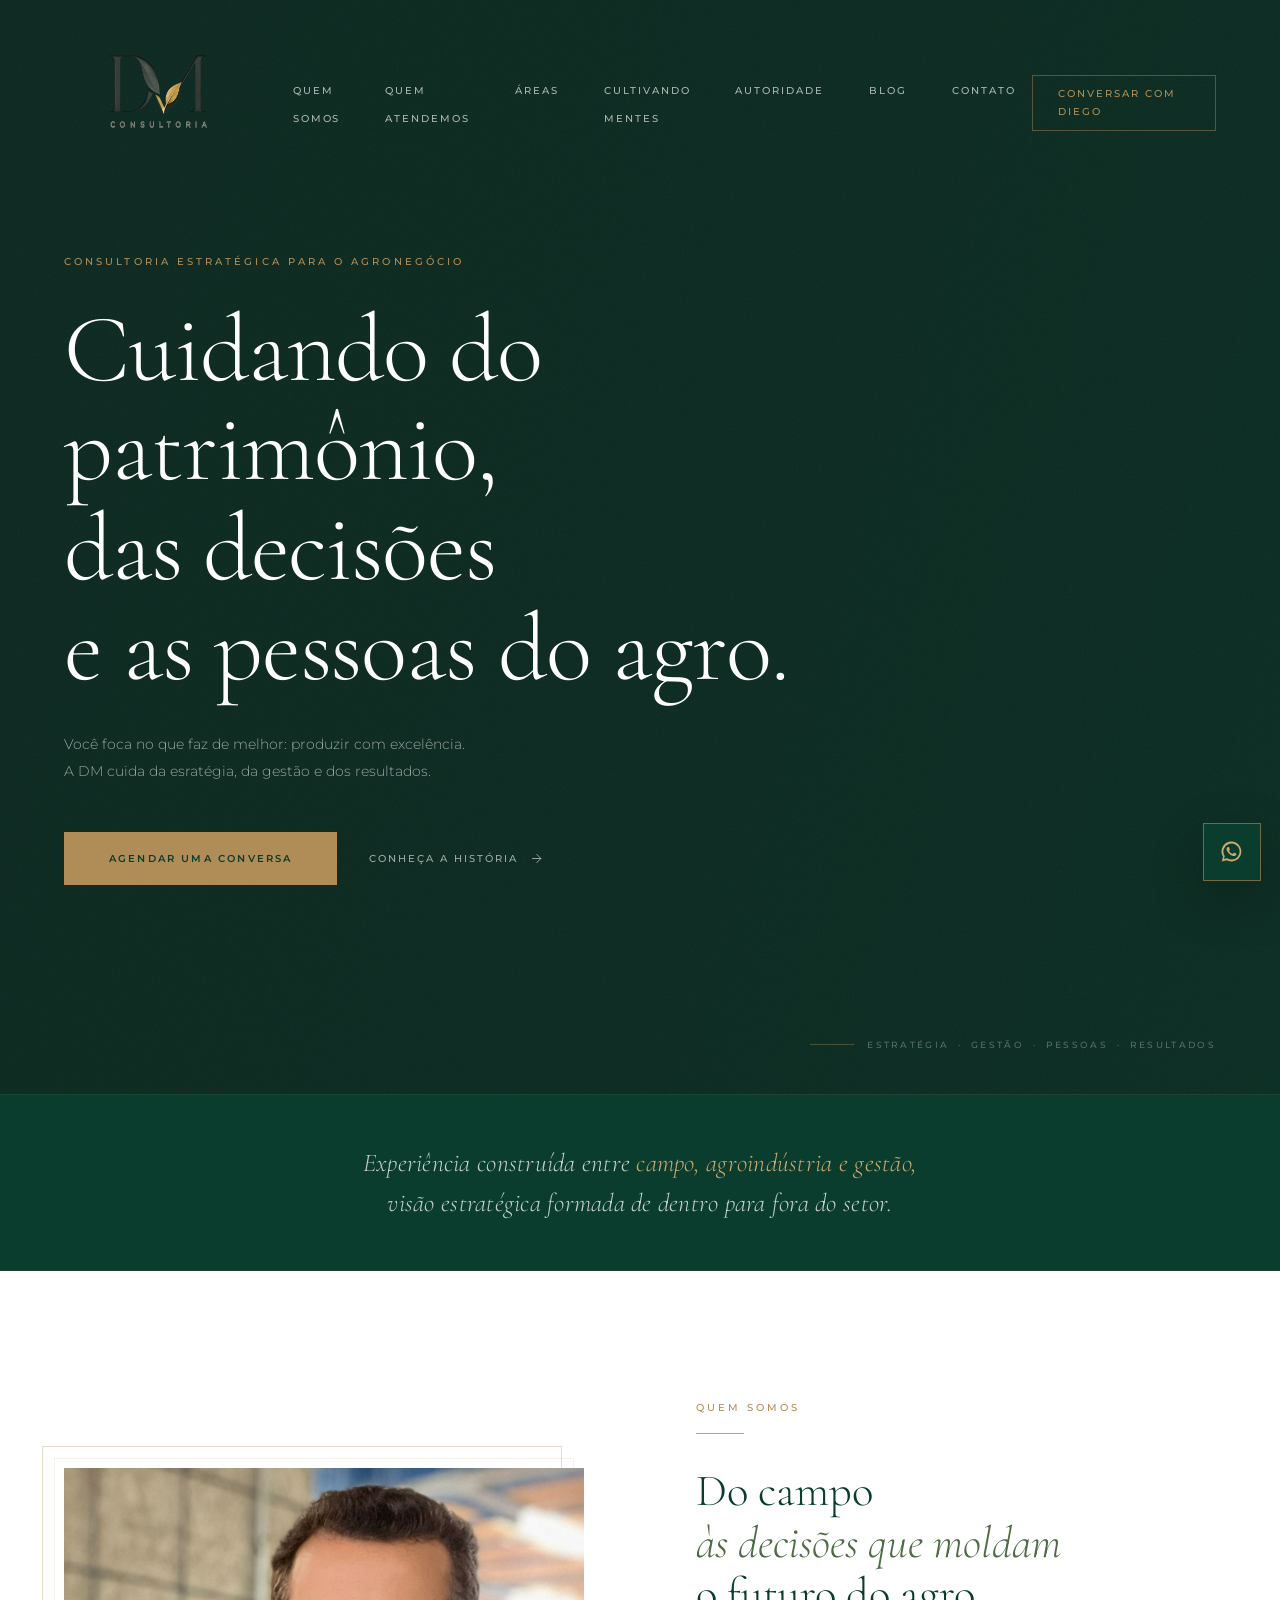
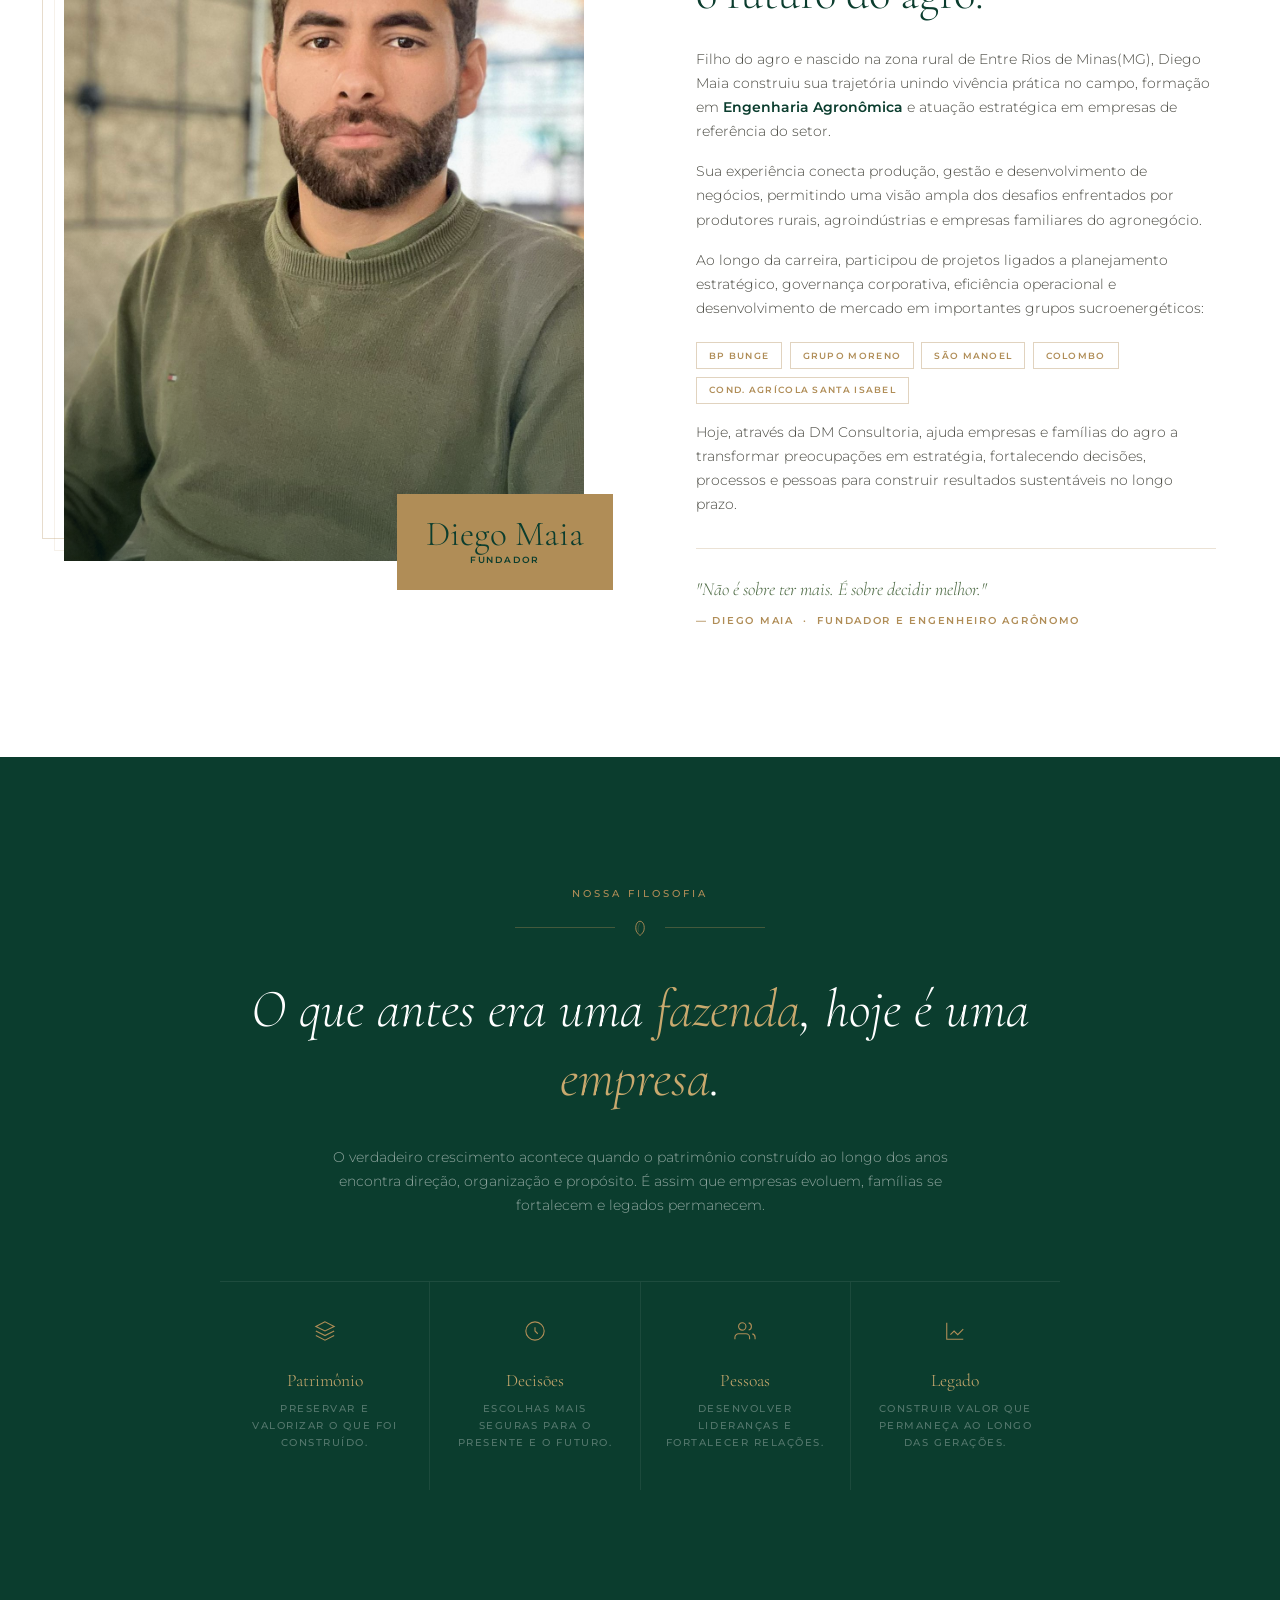
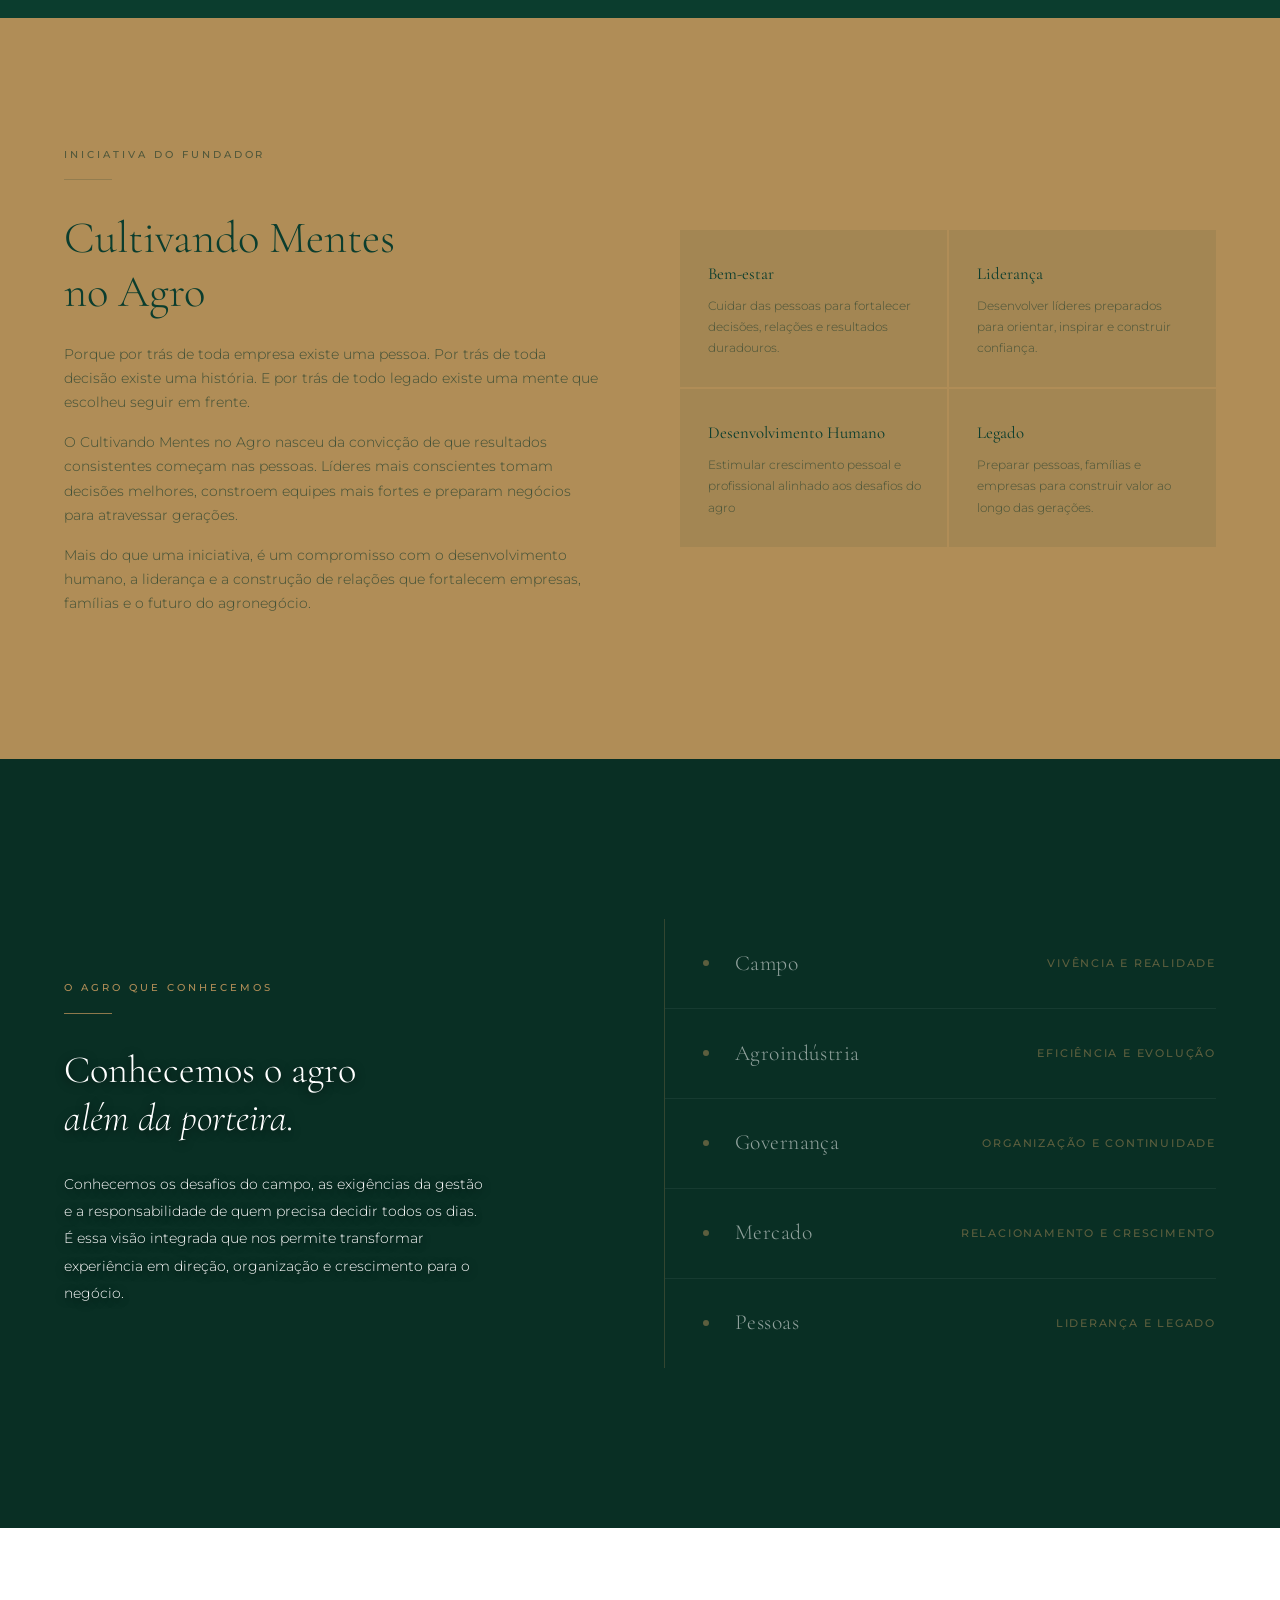
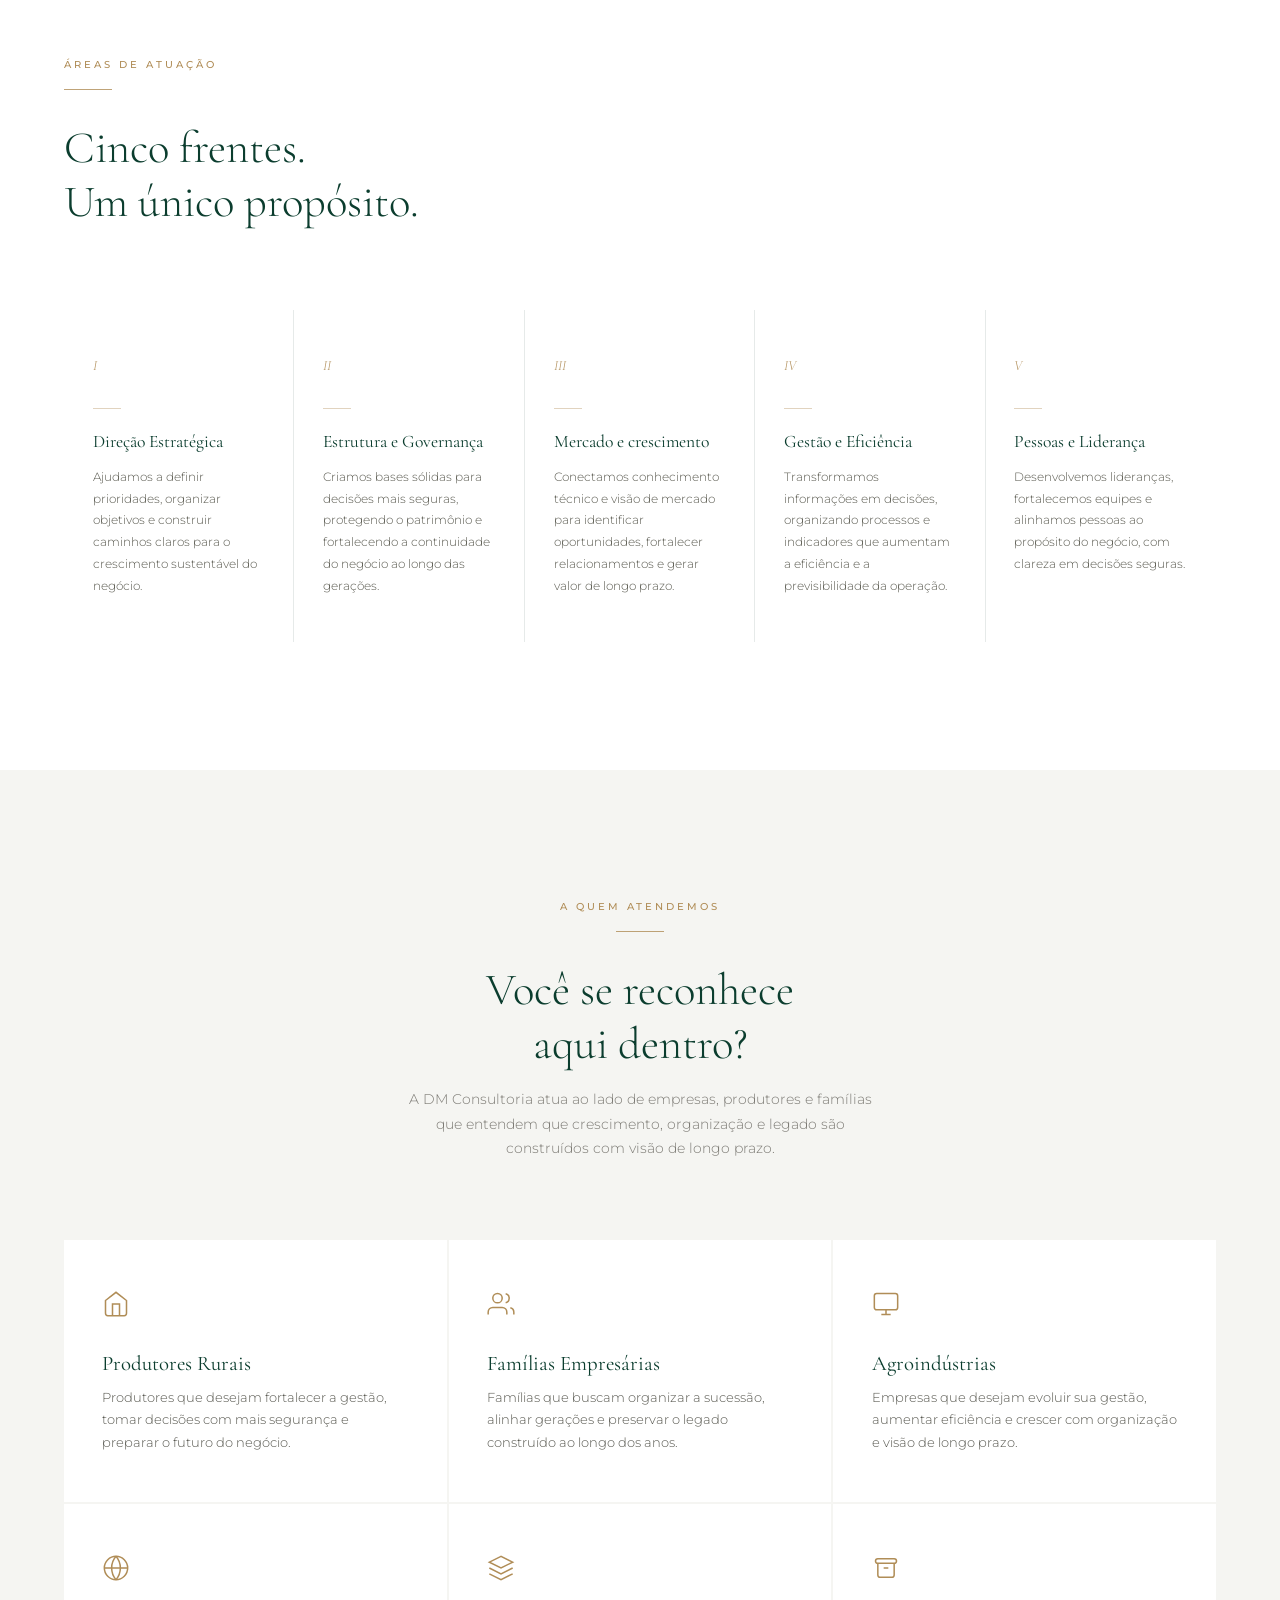
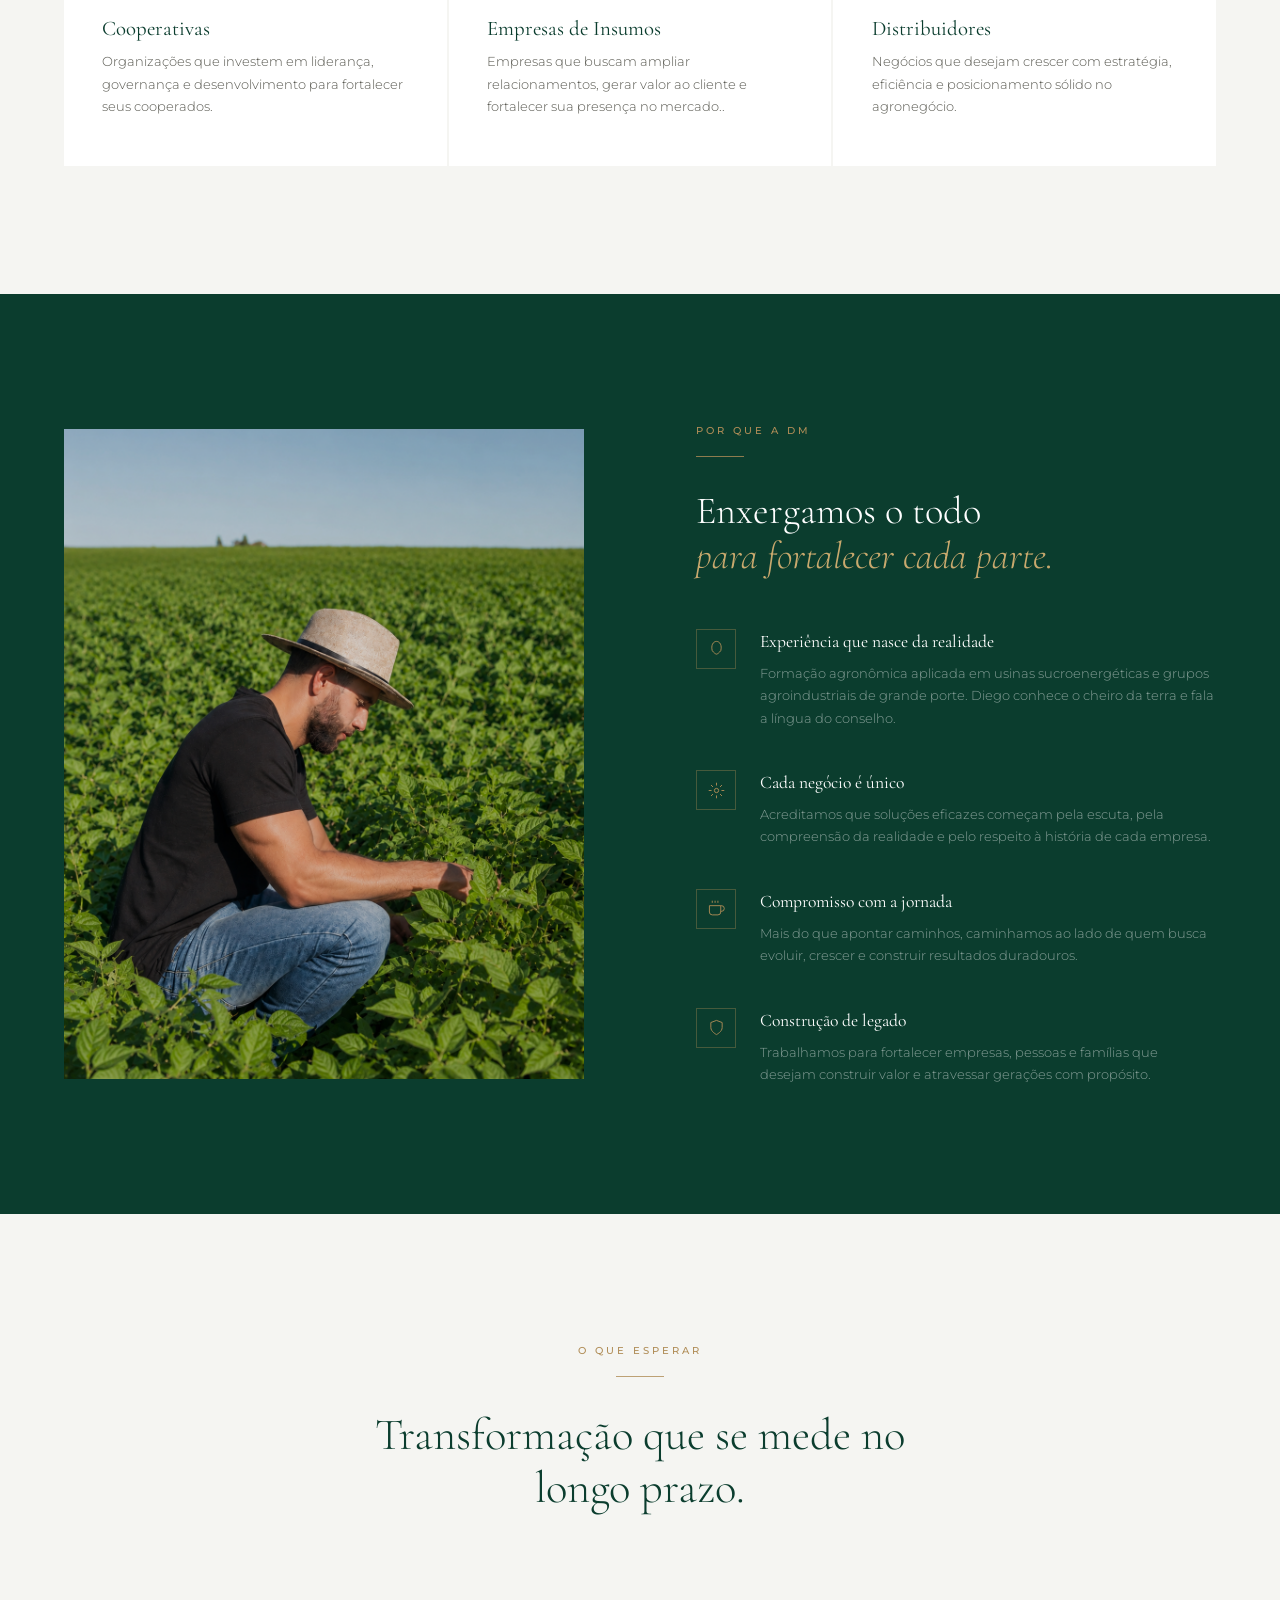
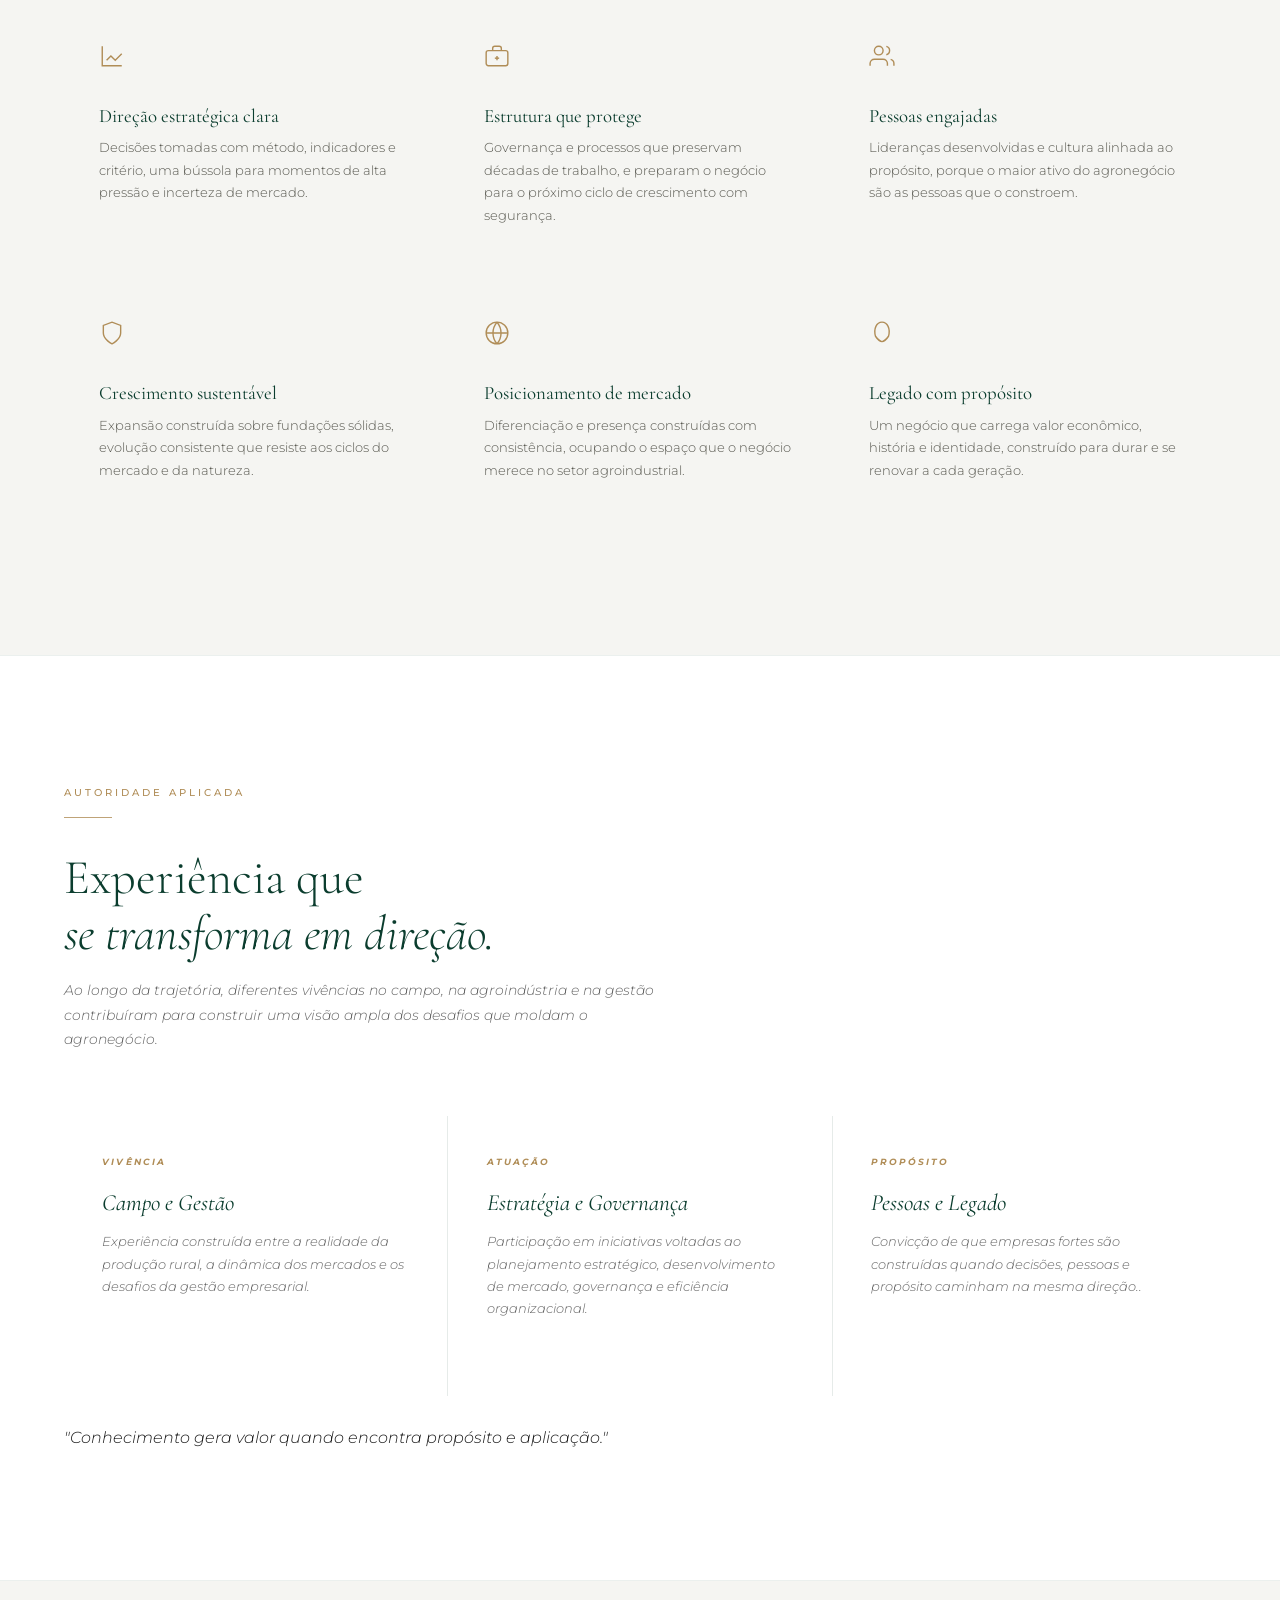
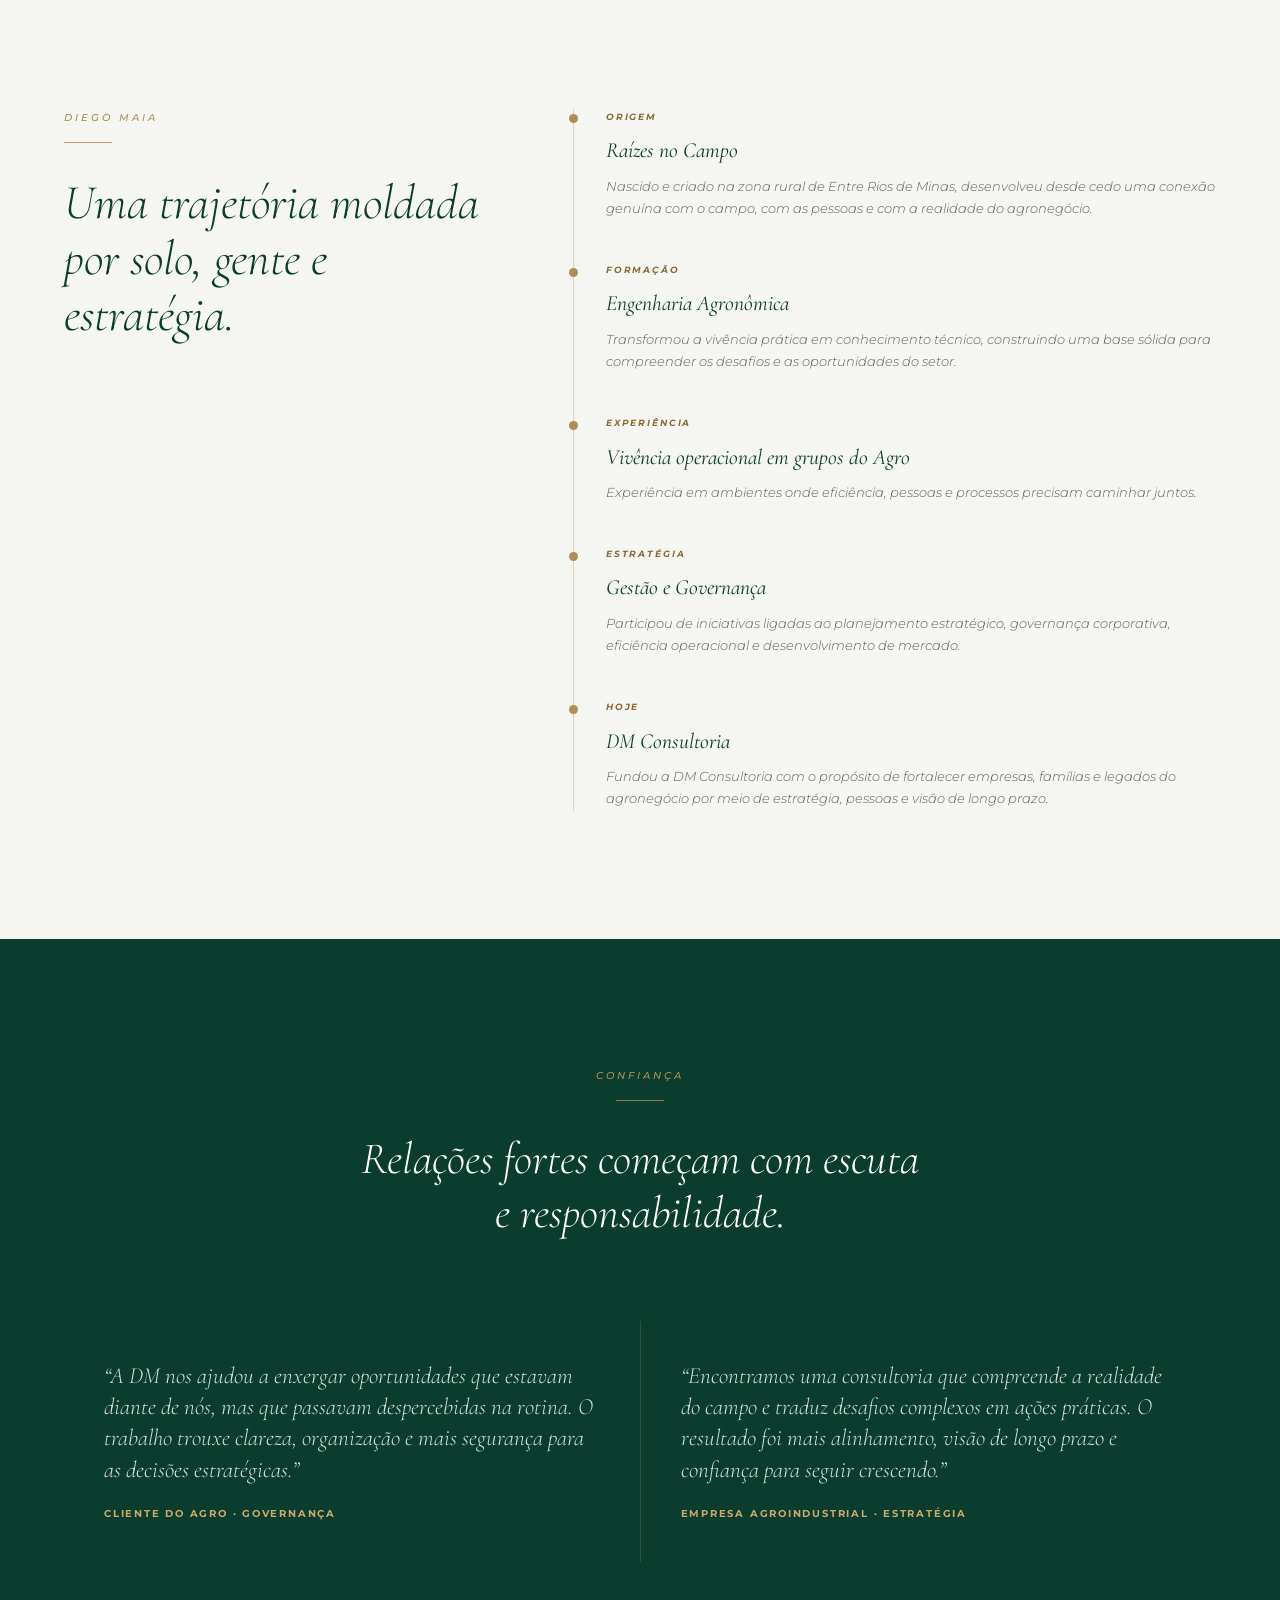
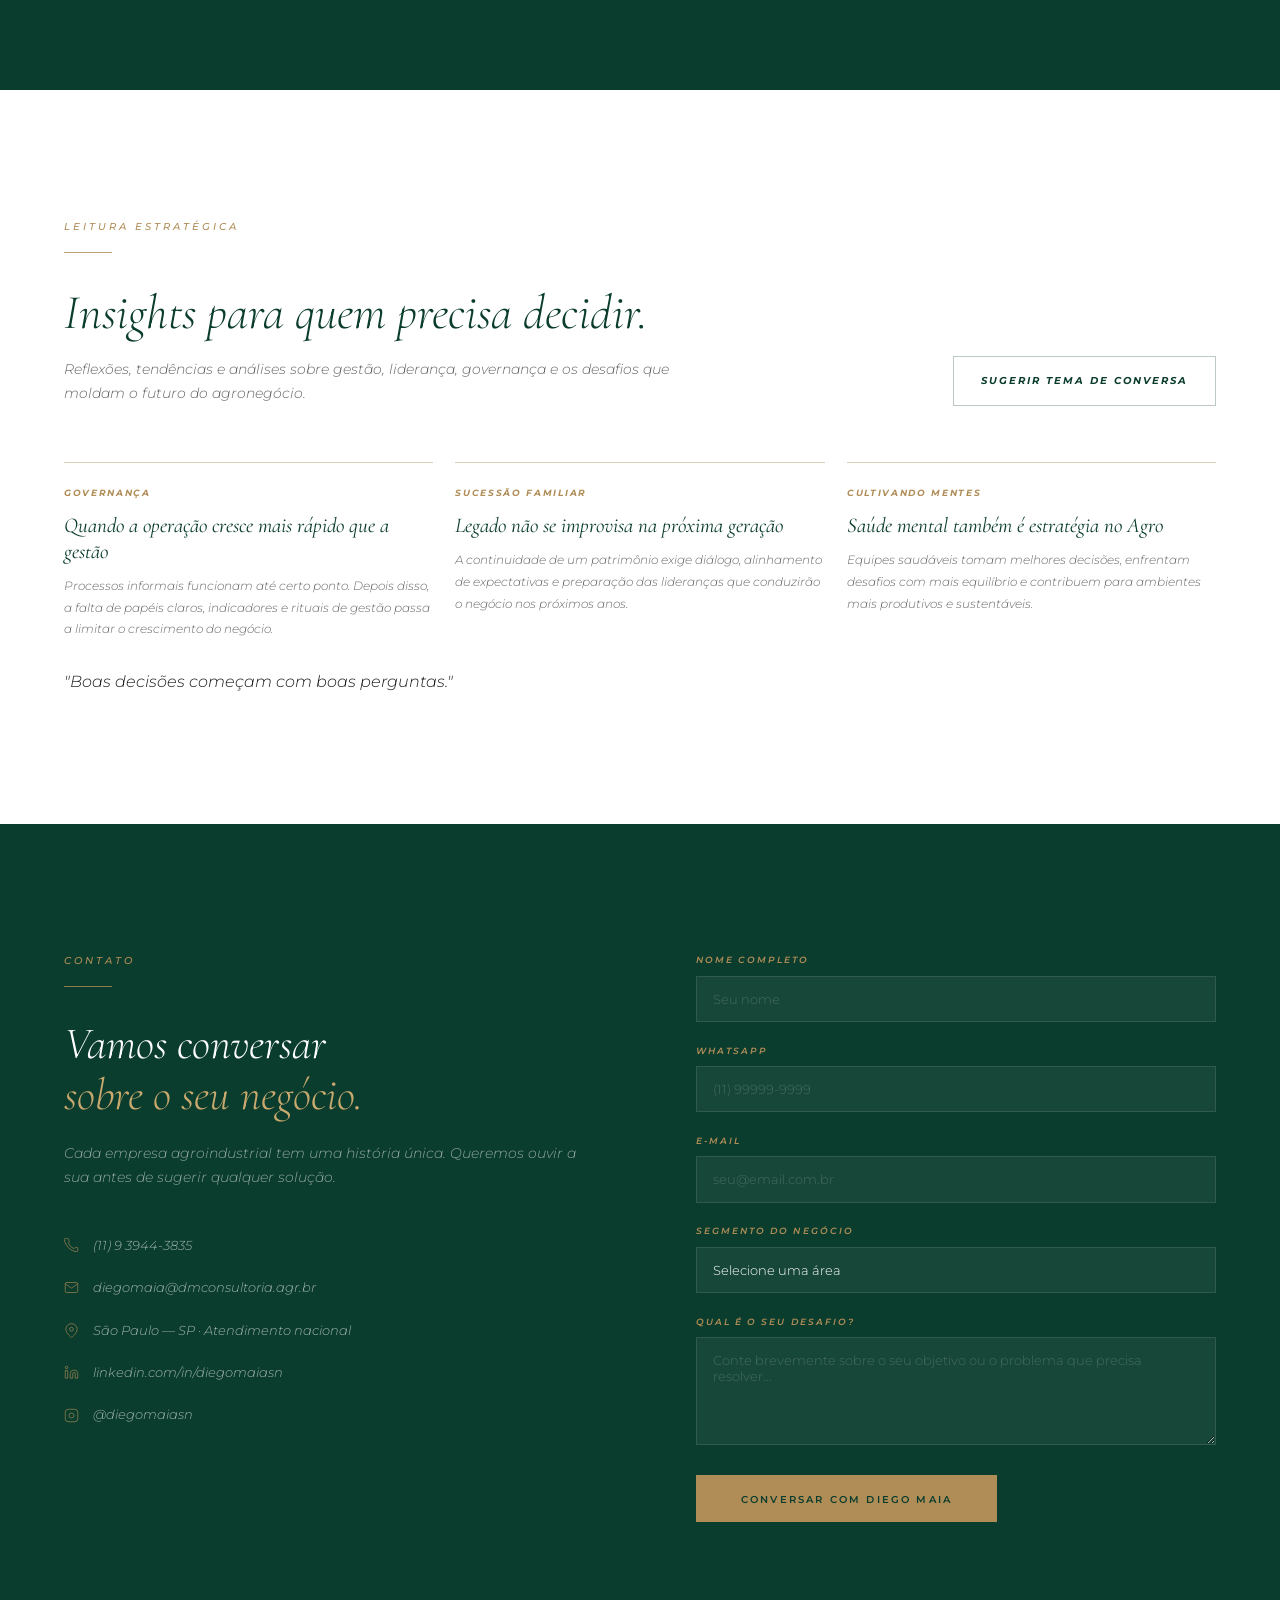
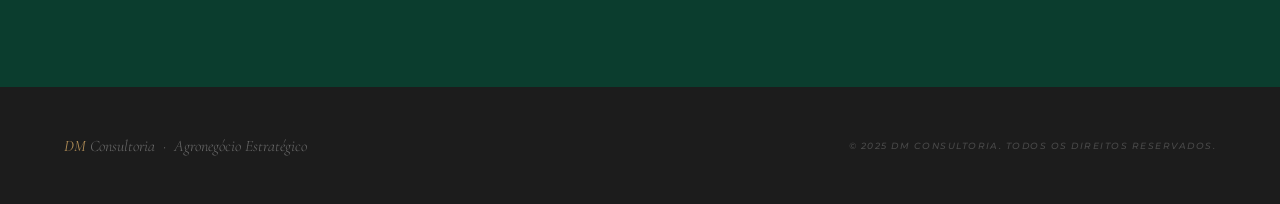
==== commit 5cd45040: "Update index.html" ====
--- a/index.html
+++ b/index.html
@@ -15,26 +15,33 @@
   <title>DM Consultoria | Estratégia, Governança e Agronegócio</title>
 
   <meta name="description"
-    content="Consultoria estratégica para produtores rurais, agroindústrias, cooperativas e famílias empresárias.">
-  <meta name="keywords"
-    content="consultoria agronegócio, planejamento estratégico agro, governança corporativa rural, Diego Maia, Cultivando Mentes no Agro, eficiência operacional, gestão pessoas" />
-  <meta property="og:title" content="DM Consultoria | Estratégia para o Agronegócio" />
-  <meta property="og:description" content="Cuidando do patrimônio, das decisões e das pessoas do Agro." />
-  <meta property="og:type" content="website" />
-  <meta name="author" content="DM Consultoria" />
-  <meta name="robots" content="index,follow,max-image-preview:large" />
-  <meta name="theme-color" content="#0B3D2E" />
-  <link rel="canonical" href="https://www.dmconsultoria.agr.br/" />
-  <meta property="og:site_name" content="DM Consultoria" />
-  <meta property="og:locale" content="pt_BR" />
-  <meta property="og:url" content="https://www.dmconsultoria.agr.br/" />
-  <meta property="og:image" content="https://www.dmconsultoria.agr.br/assets/og-dm-consultoria.svg" />
-  <meta property="og:image:alt" content="DM Consultoria - Agro Premium Real" />
-  <meta name="twitter:card" content="summary_large_image" />
-  <meta name="twitter:title" content="DM Consultoria | Estratégia, Gestão e Pessoas para o Agronegócio" />
-  <meta name="twitter:description" content="Cuidando do patrimônio, das decisões e das pessoas do Agro." />
-  <meta name="twitter:image" content="https://www.dmconsultoria.agr.br/assets/og-dm-consultoria.svg" />
-  <link rel="icon" href="assets/favicon.svg" type="image/svg+xml" />
+  content="Consultoria estratégica para produtores rurais, agroindústrias, cooperativas e famílias empresárias.">
+
+<meta name="keywords"
+  content="consultoria agronegócio, planejamento estratégico agro, governança corporativa rural, Diego Maia, Cultivando Mentes no Agro, eficiência operacional, gestão pessoas" />
+
+<meta property="og:title" content="DM Consultoria | Estratégia para o Agronegócio" />
+<meta property="og:description" content="Cuidando do patrimônio, das decisões e das pessoas do Agro." />
+<meta property="og:type" content="website" />
+<meta property="og:site_name" content="DM Consultoria" />
+<meta property="og:locale" content="pt_BR" />
+<meta property="og:url" content="https://dmconsultoria.agr.br/" />
+<meta property="og:image" content="https://dmconsultoria.agr.br/images/og-image.png" />
+<meta property="og:image:width" content="1365" />
+<meta property="og:image:height" content="768" />
+<meta property="og:image:alt" content="DM Consultoria | Estratégia para o Agronegócio" />
+
+<meta name="twitter:card" content="summary_large_image" />
+<meta name="twitter:title" content="DM Consultoria | Estratégia para o Agronegócio" />
+<meta name="twitter:description" content="Cuidando do patrimônio, das decisões e das pessoas do Agro." />
+<meta name="twitter:image" content="https://dmconsultoria.agr.br/images/og-image.png" />
+
+<meta name="author" content="DM Consultoria" />
+<meta name="robots" content="index,follow,max-image-preview:large" />
+<meta name="theme-color" content="#0B3D2E" />
+
+<link rel="canonical" href="https://dmconsultoria.agr.br/" />
+<link rel="icon" href="assets/favicon.svg" type="image/svg+xml" />
 
 
   <link rel="preconnect" href="https://fonts.googleapis.com" />
@@ -91,7 +98,7 @@
 
         <ul class="nav-links" id="navLinks">
           <li><a href="#quem-somos">Quem Somos</a></li>
-          <li><a href="#para-quem">A Quem Atendemos</a></li>
+          <li><a href="#para-quem">Quem Atendemos</a></li>
           <li><a href="#areas">Áreas</a></li>
           <li><a href="#cultivando">Cultivando Mentes</a></li>
           <li><a href="#autoridade">Autoridade</a></li>
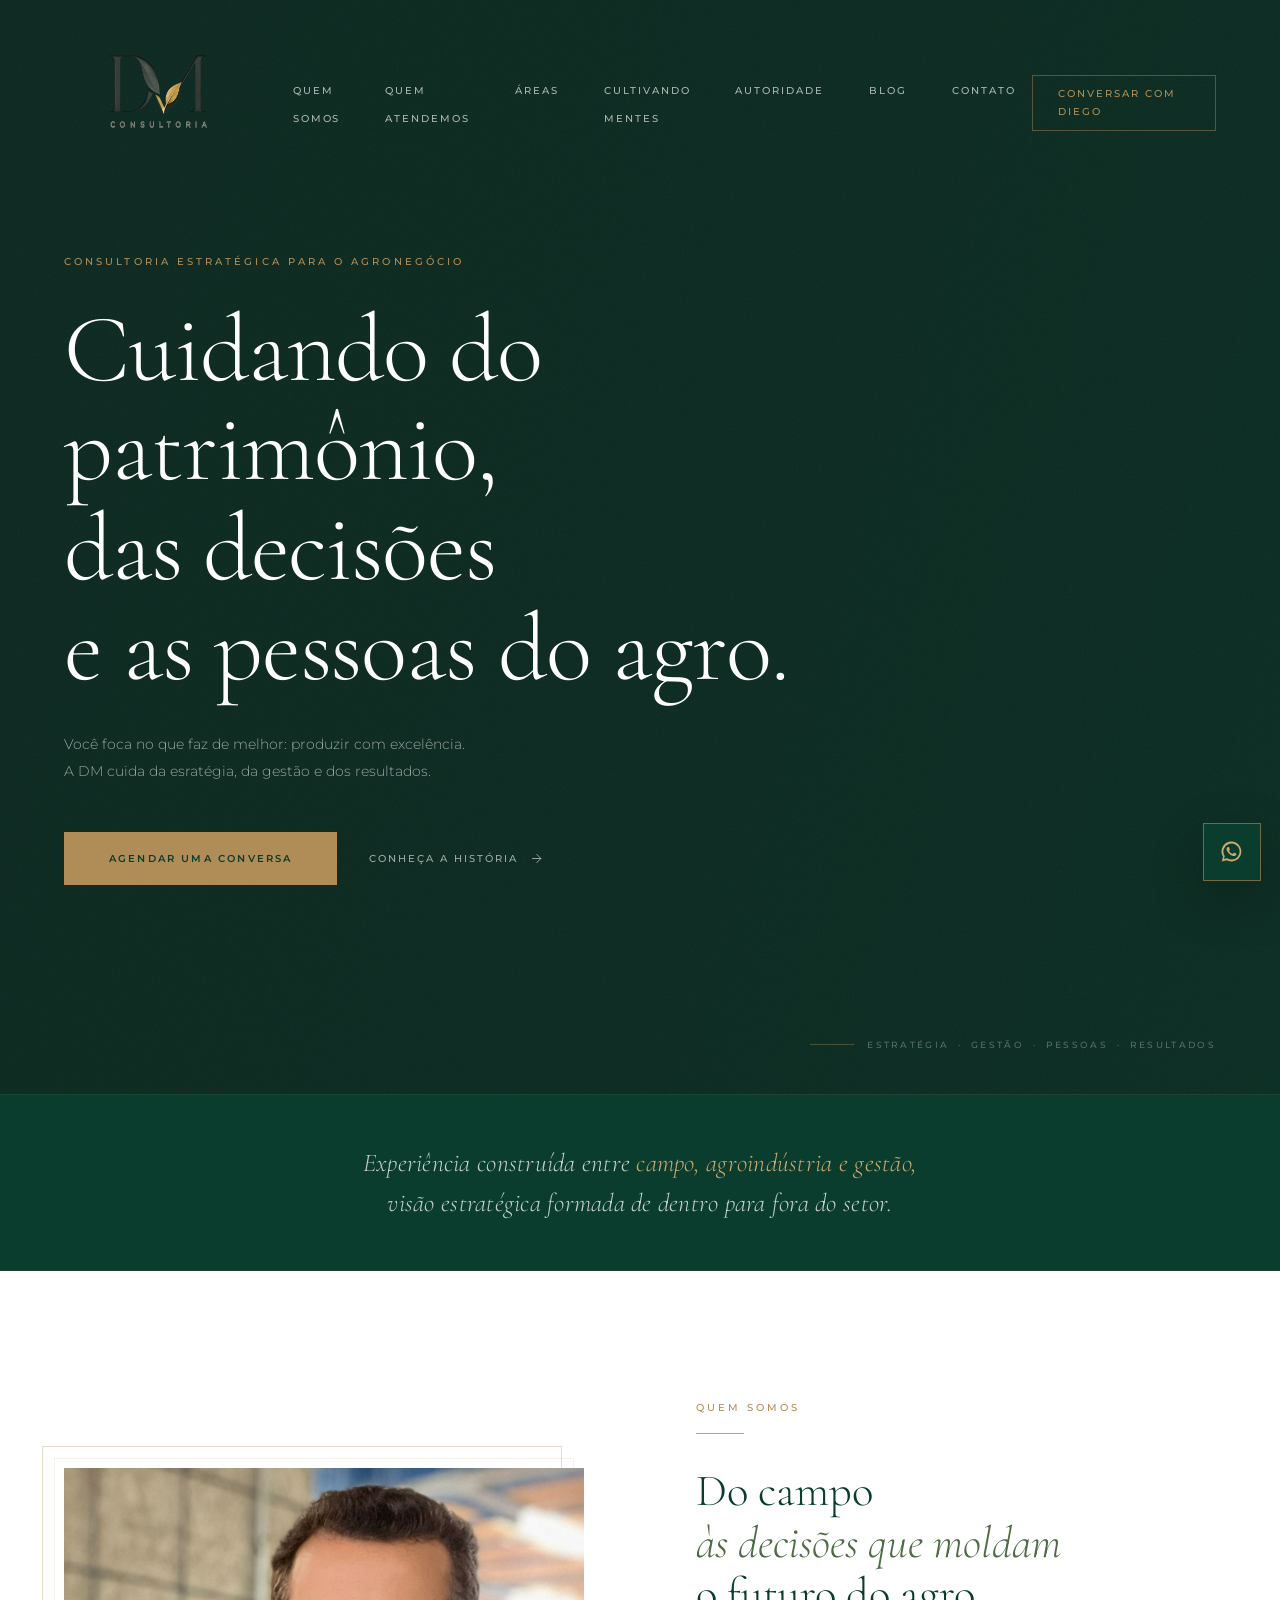
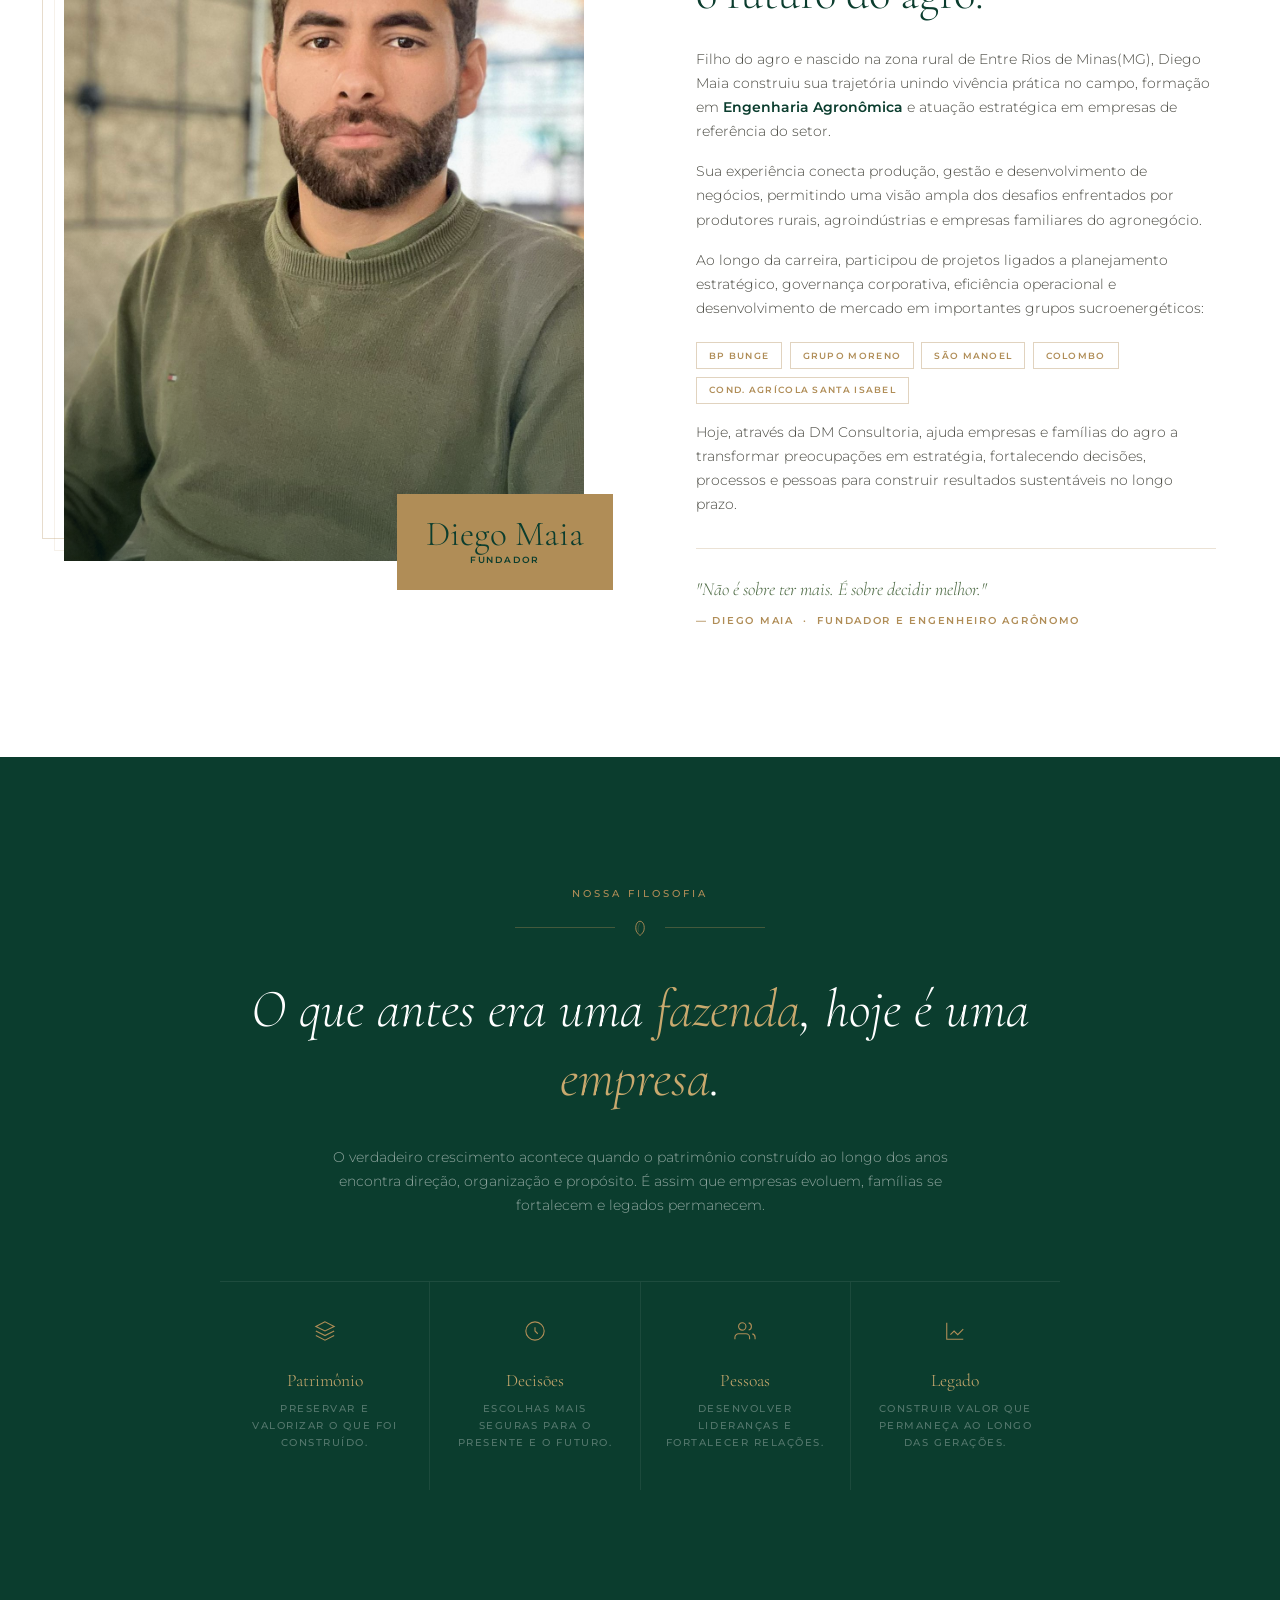
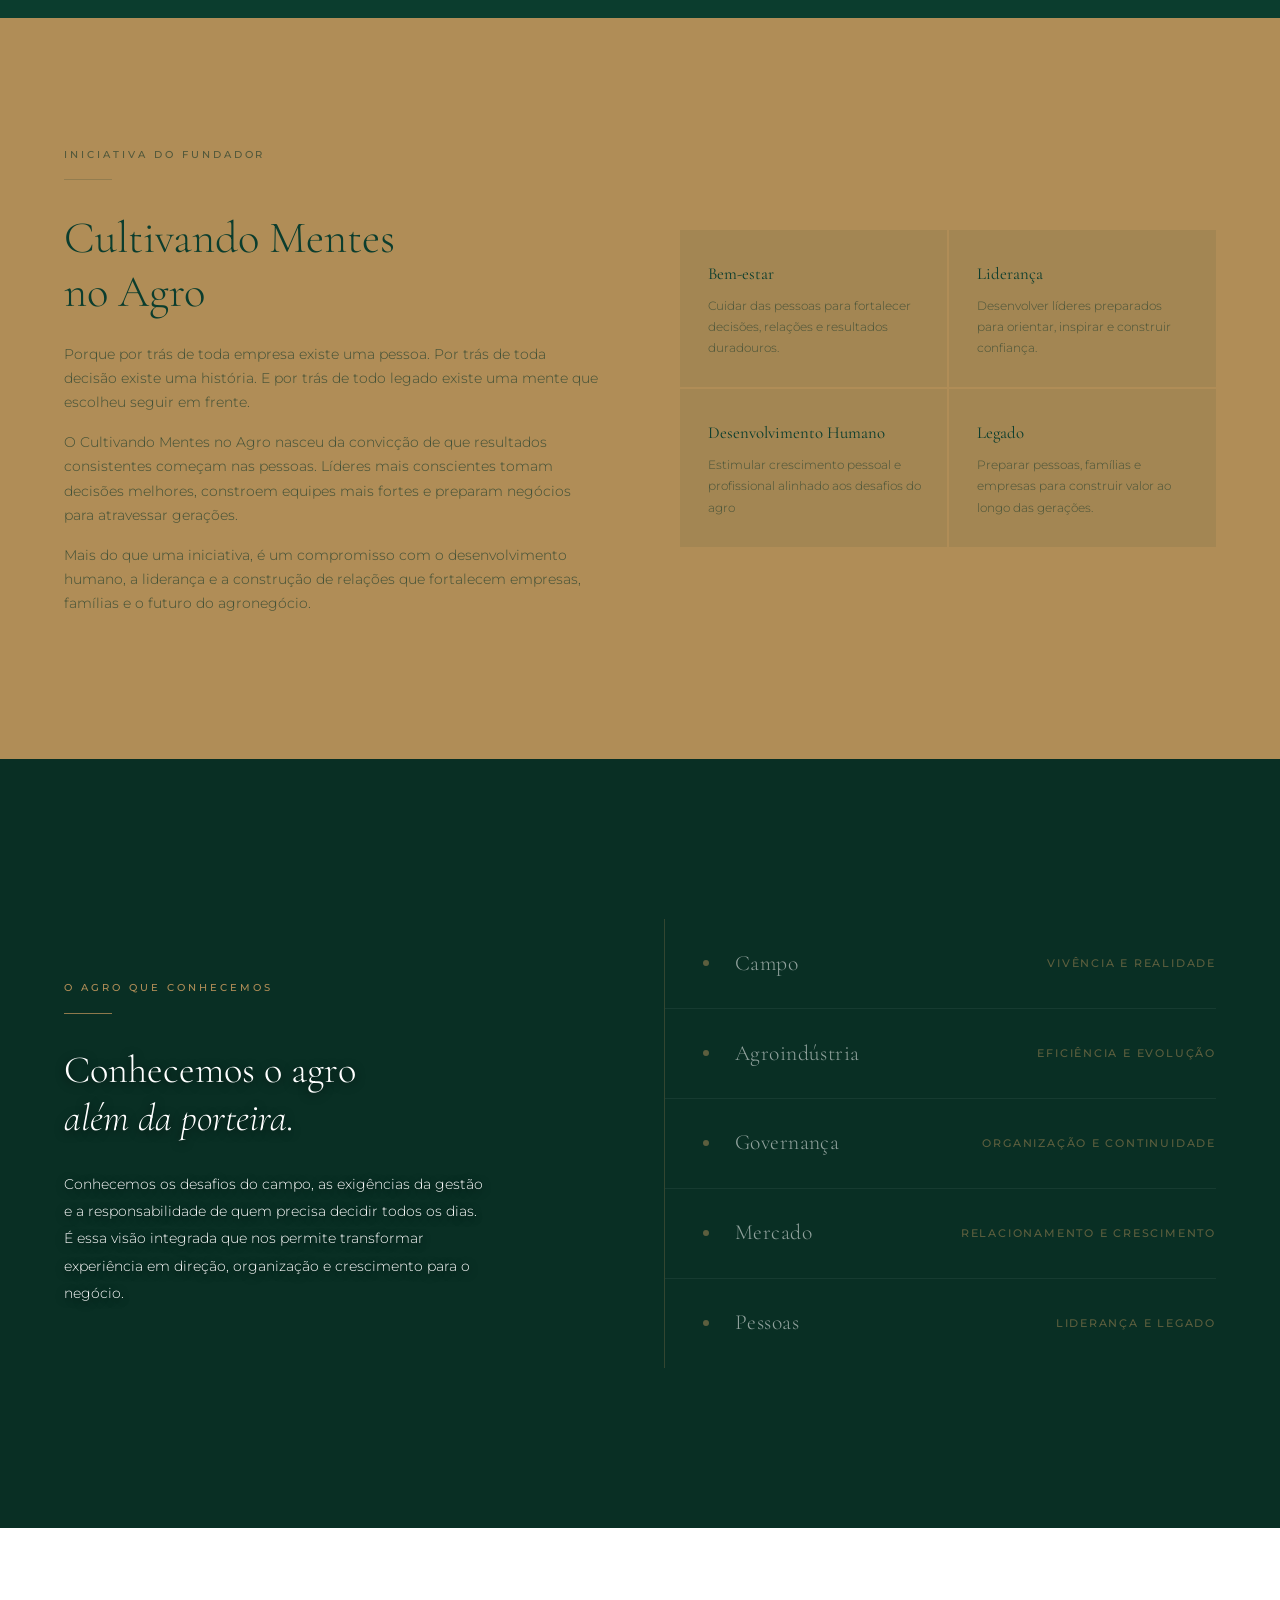
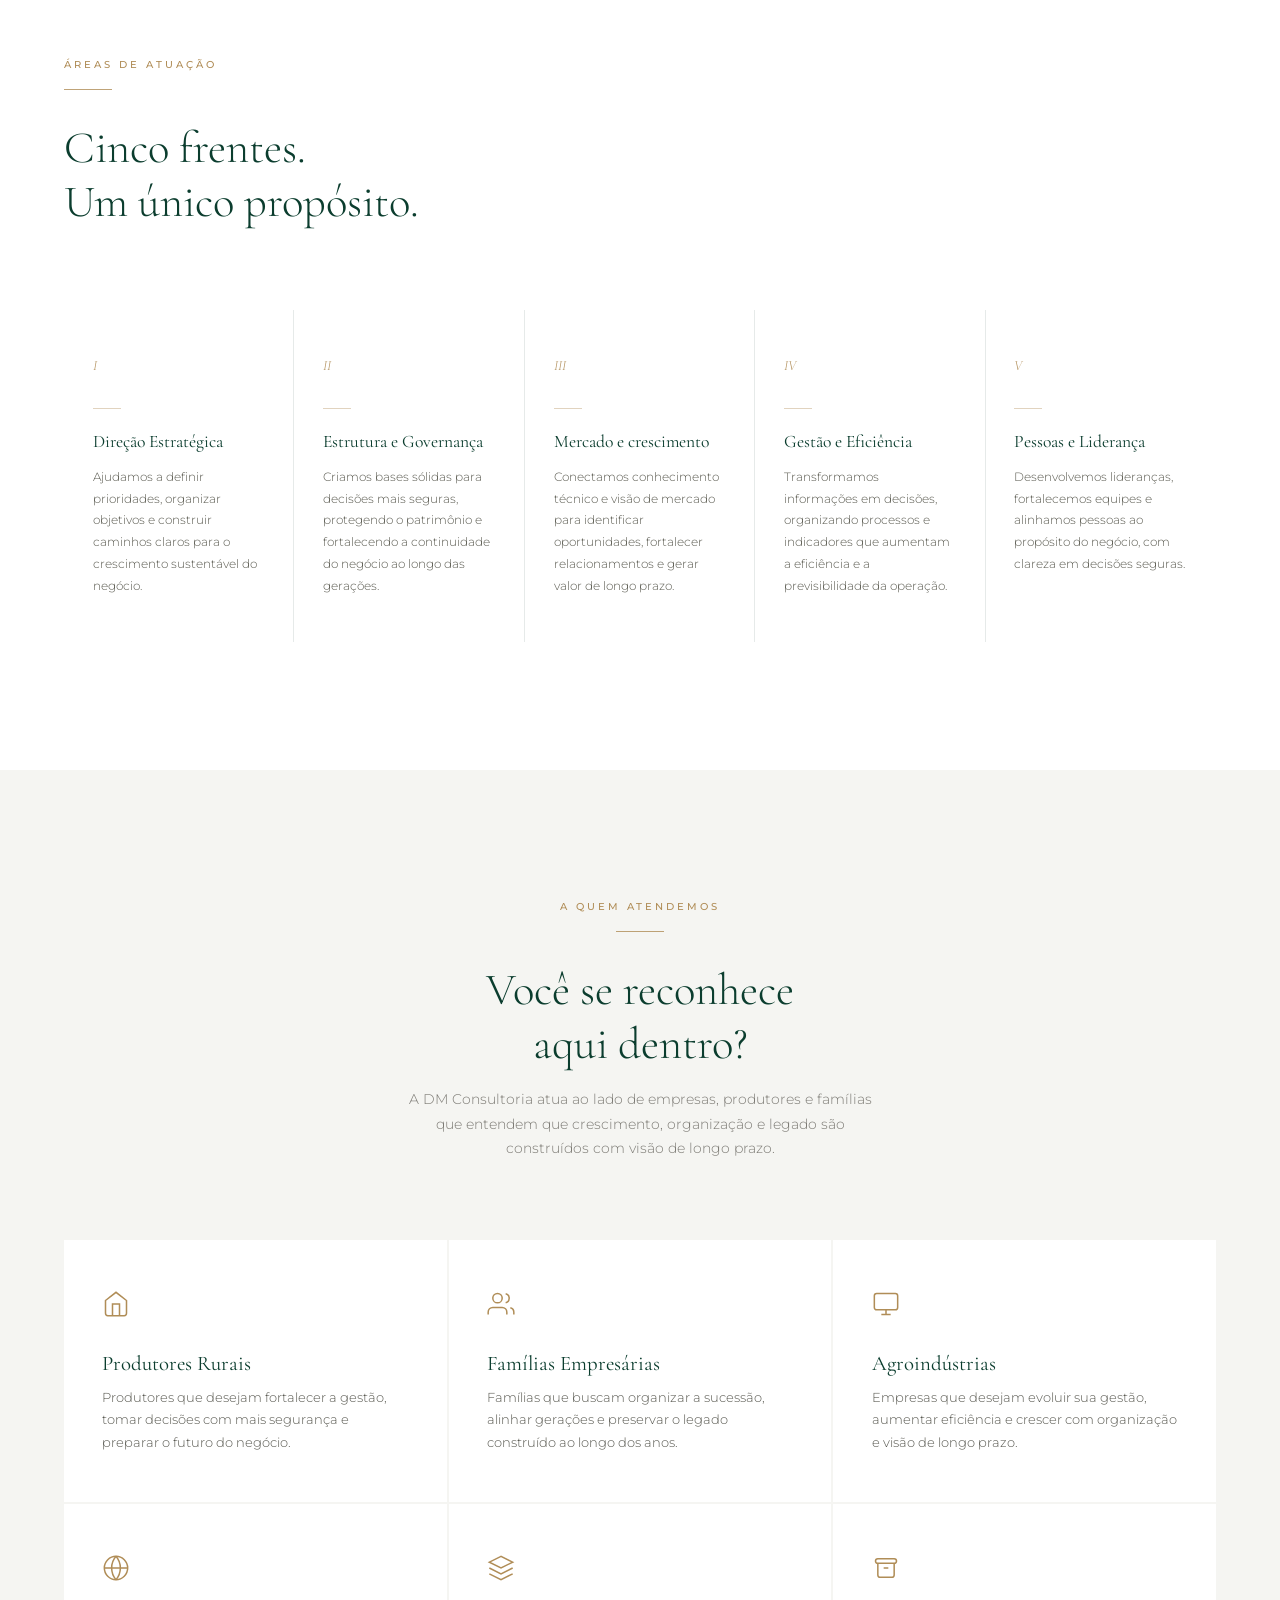
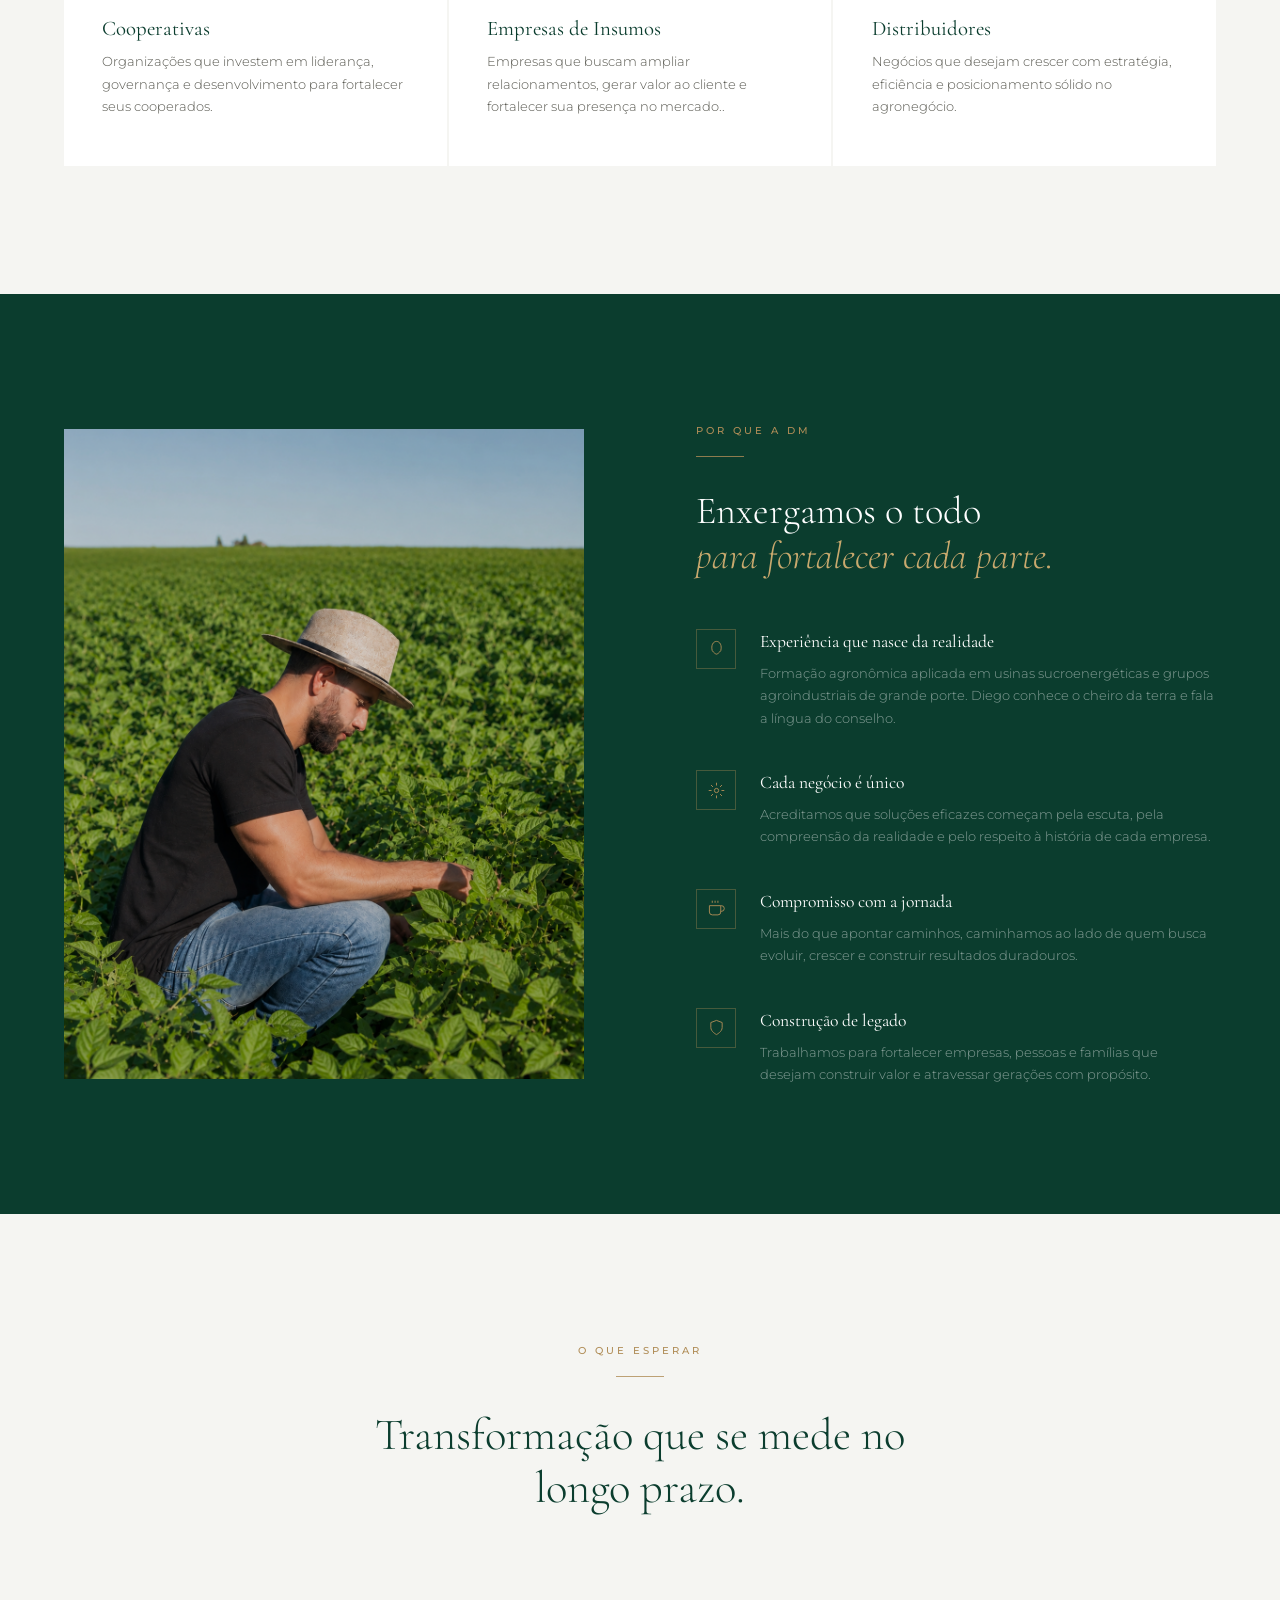
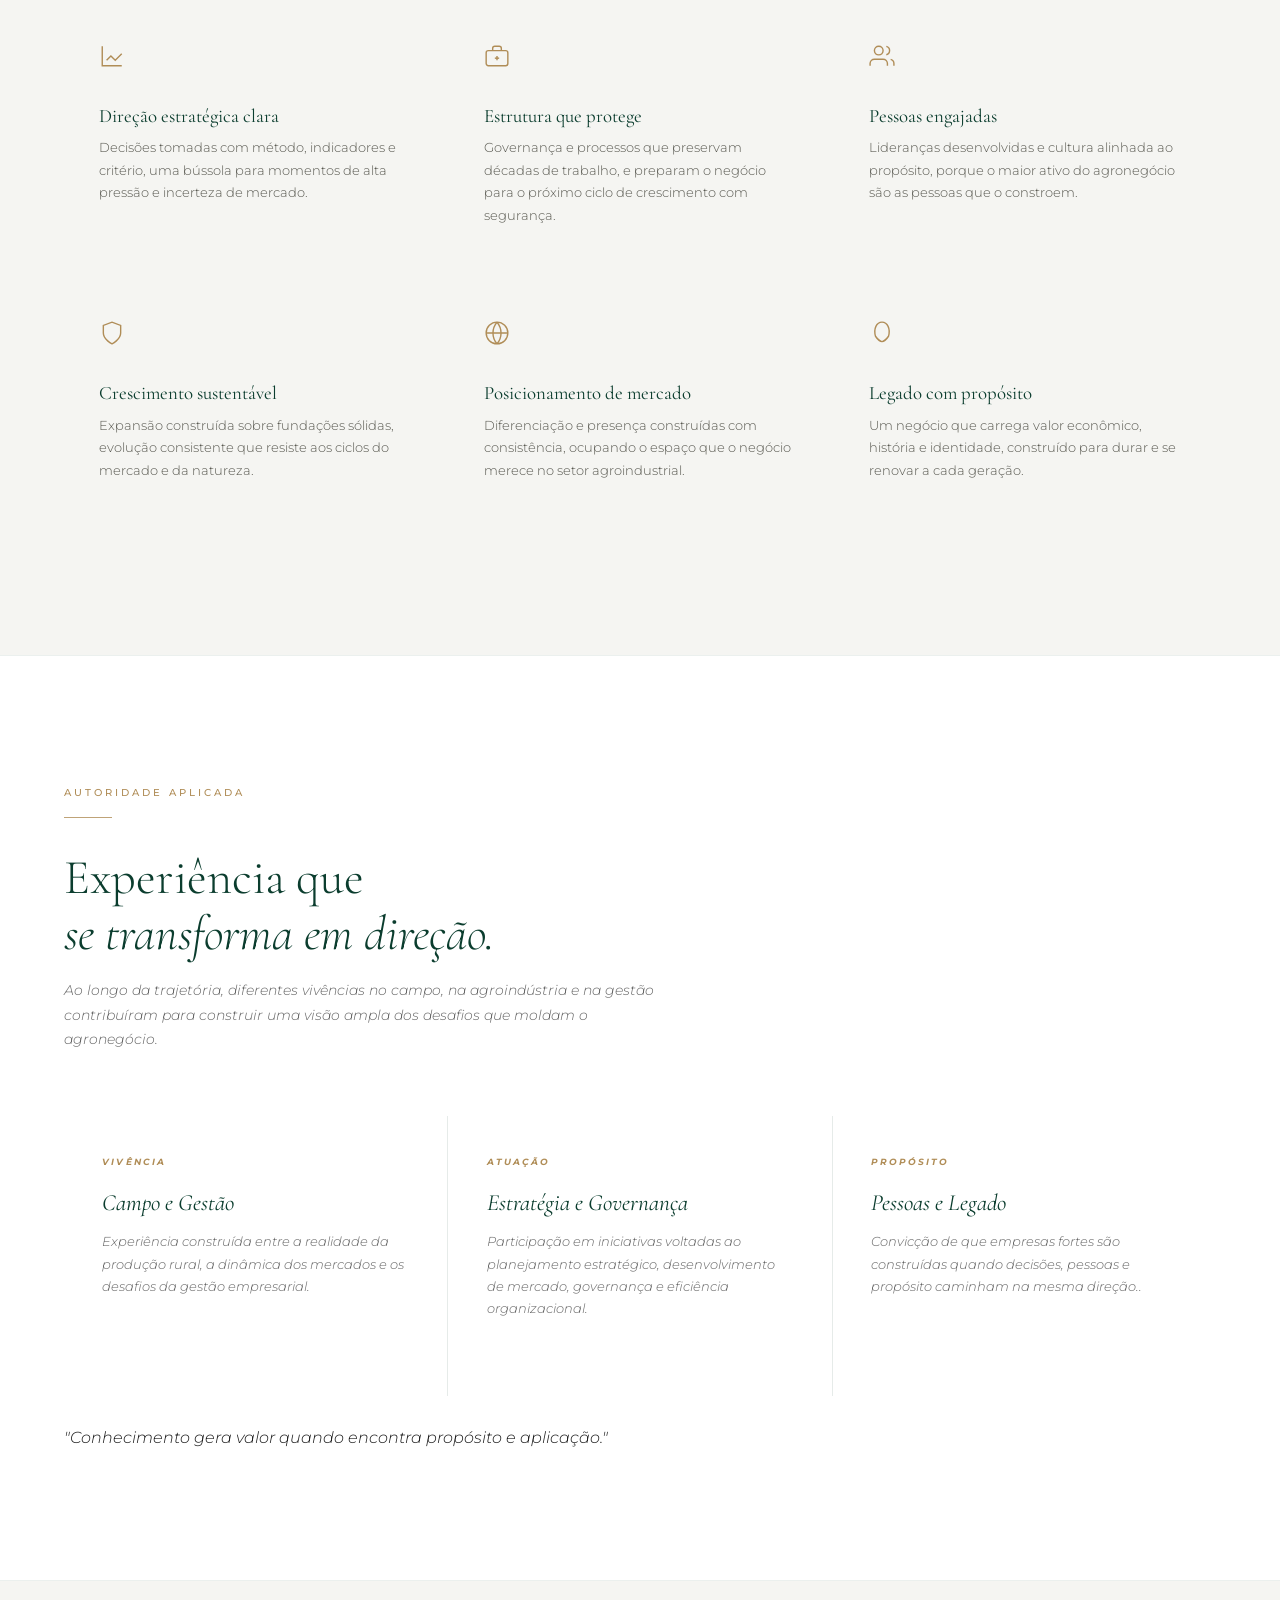
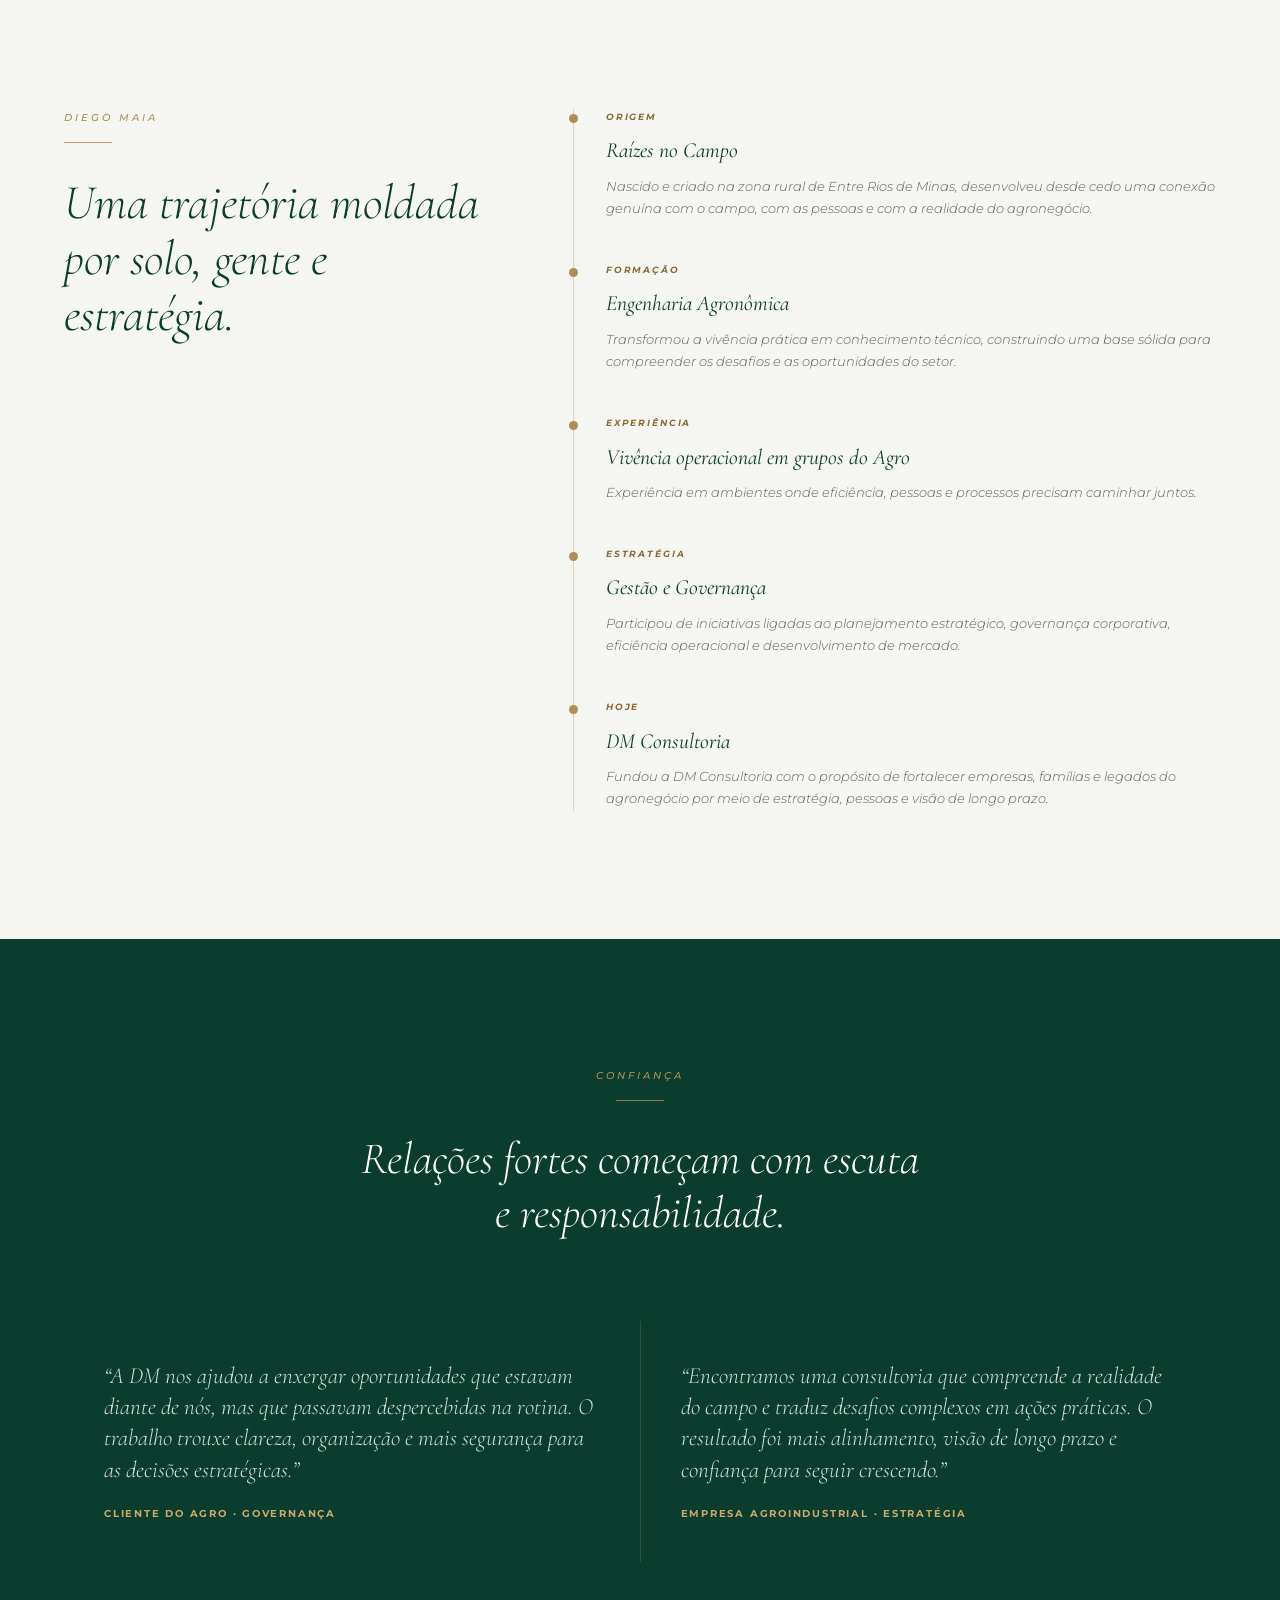
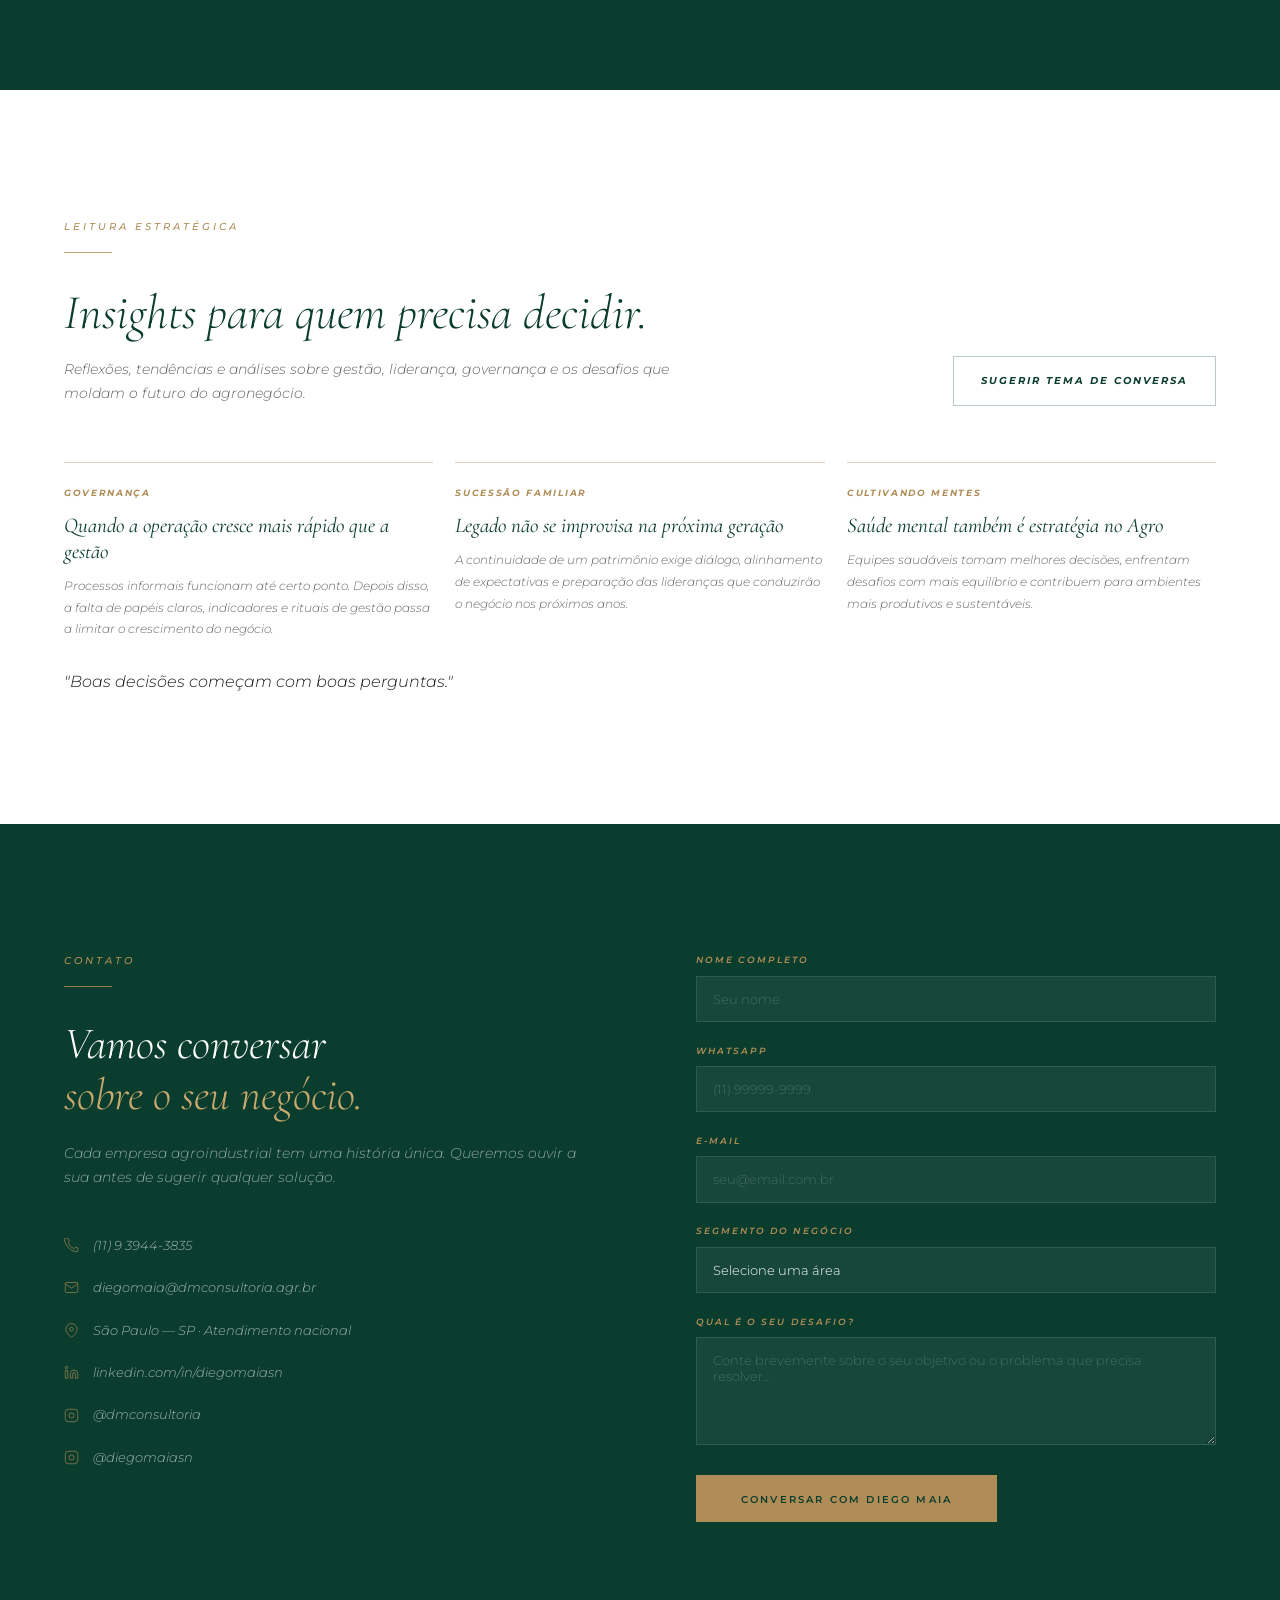
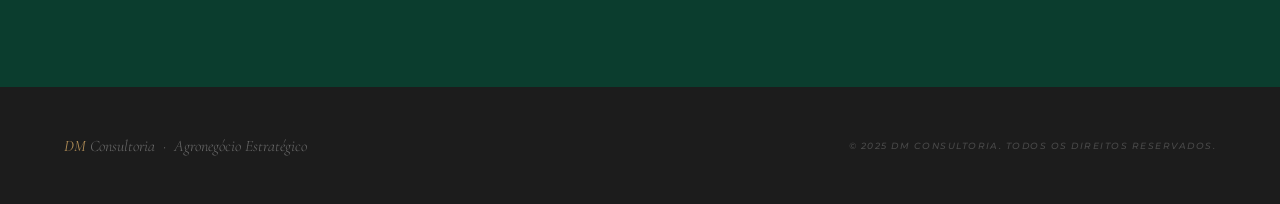
==== commit 86038f39: "Update index.html" ====
--- a/index.html
+++ b/index.html
@@ -805,8 +805,22 @@
                   <path d="M16 11.37A4 4 0 1112.63 8 4 4 0 0116 11.37z" />
                   <line x1="17.5" y1="6.5" x2="17.51" y2="6.5" />
                 </svg>
+                <a href="https://www.instagram.com/dmconsultoria" target="_blank"
+                  rel="noopener noreferrer">
+                  @dmconsultoria
+                </a>
+              </li>
+              
+              <li>
+                <svg viewBox="0 0 24 24" aria-hidden="true">
+                  <rect x="2" y="2" width="20" height="20" rx="5" ry="5" />
+                  <path d="M16 11.37A4 4 0 1112.63 8 4 4 0 0116 11.37z" />
+                  <line x1="17.5" y1="6.5" x2="17.51" y2="6.5" />
+                </svg>
                 <a href="https://www.instagram.com/diegomaiasn" target="_blank"
-                  rel="noopener noreferrer">@diegomaiasn</a>
+                  rel="noopener noreferrer">
+                  @diegomaiasn
+                </a>
               </li>
             </ul>
           </div>
@@ -815,7 +829,7 @@
 
             <input type="hidden" name="access_key" value="3cf08229-e1c5-4a65-886a-b8a90d5b58ce">
 
-            <input type="hidden" name="redirect" value="https://animated-kringle-7675e2.netlify.app/obrigado.html">
+            <input type="hidden" name="redirect" value="https://dmconsultoria.agr.br/obrigado.html">
 
             <input type="hidden" name="subject" value="Novo contato - DM Consultoria">
 
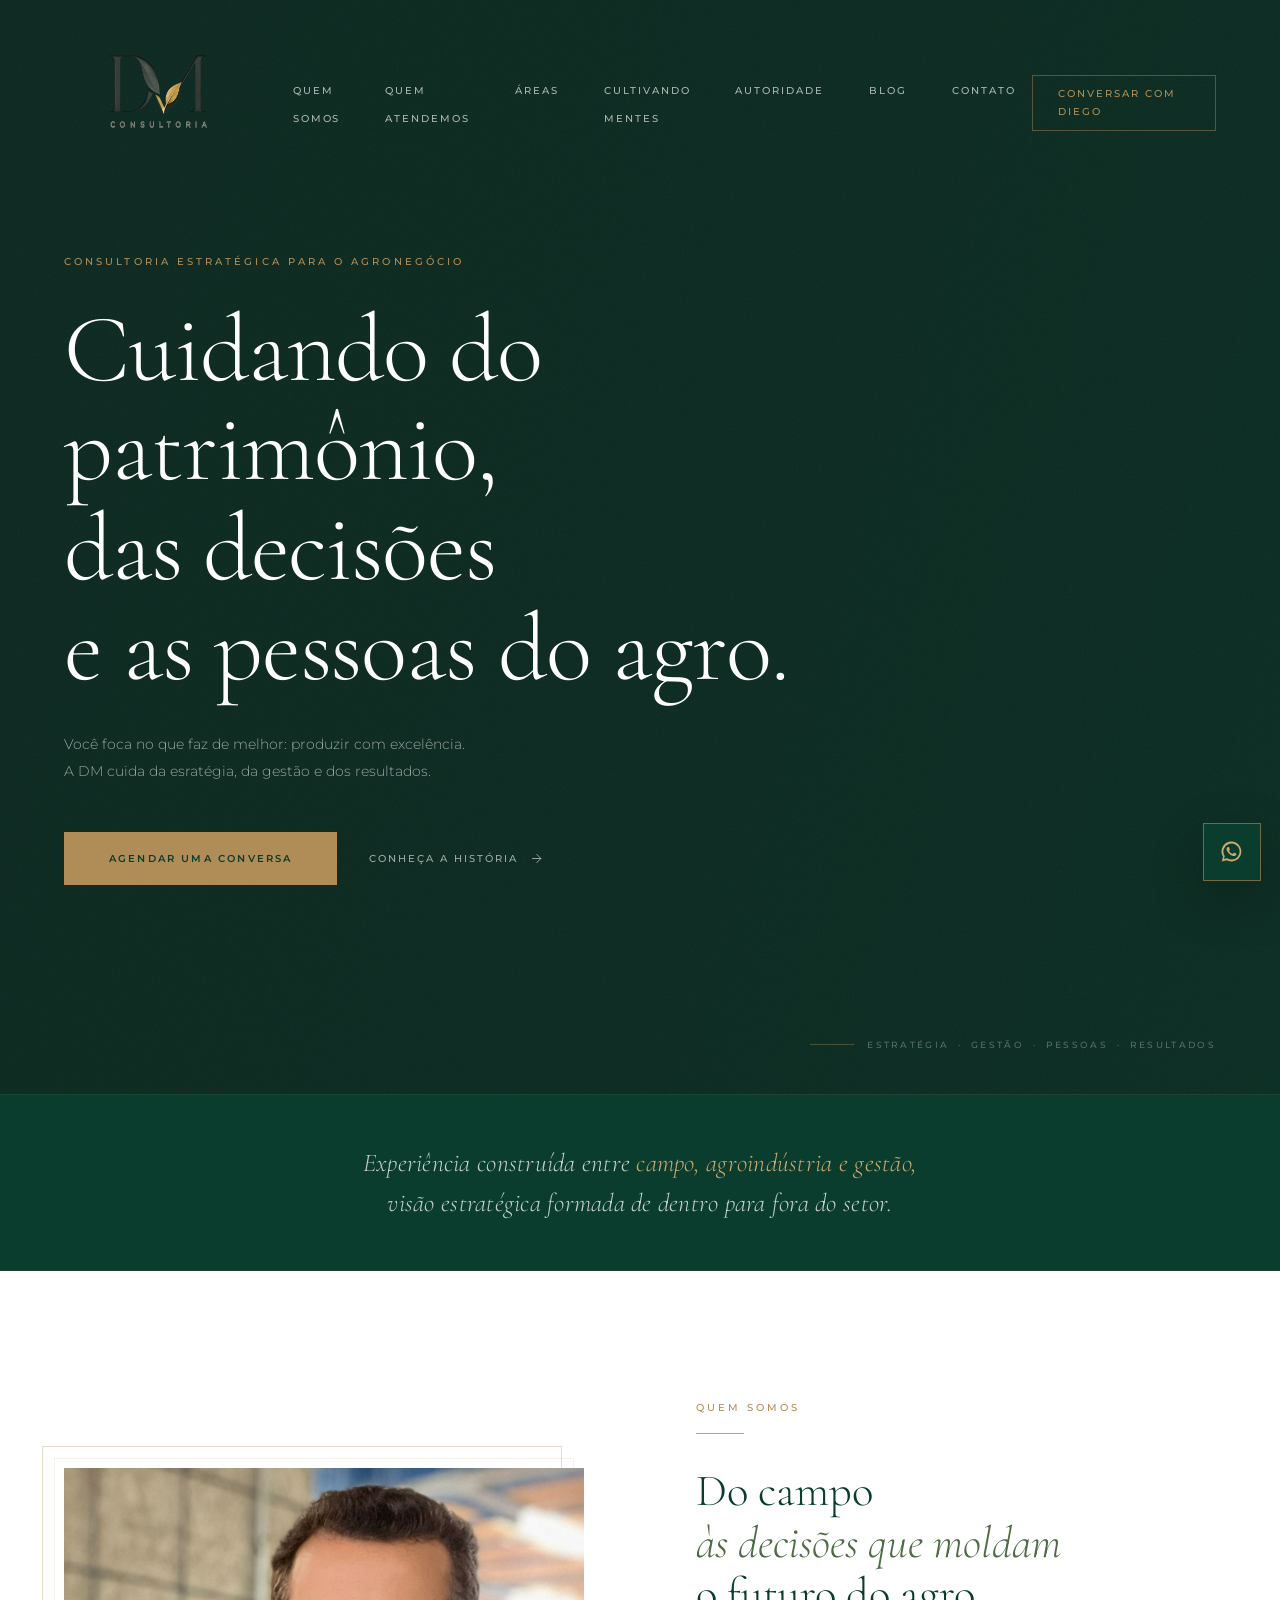
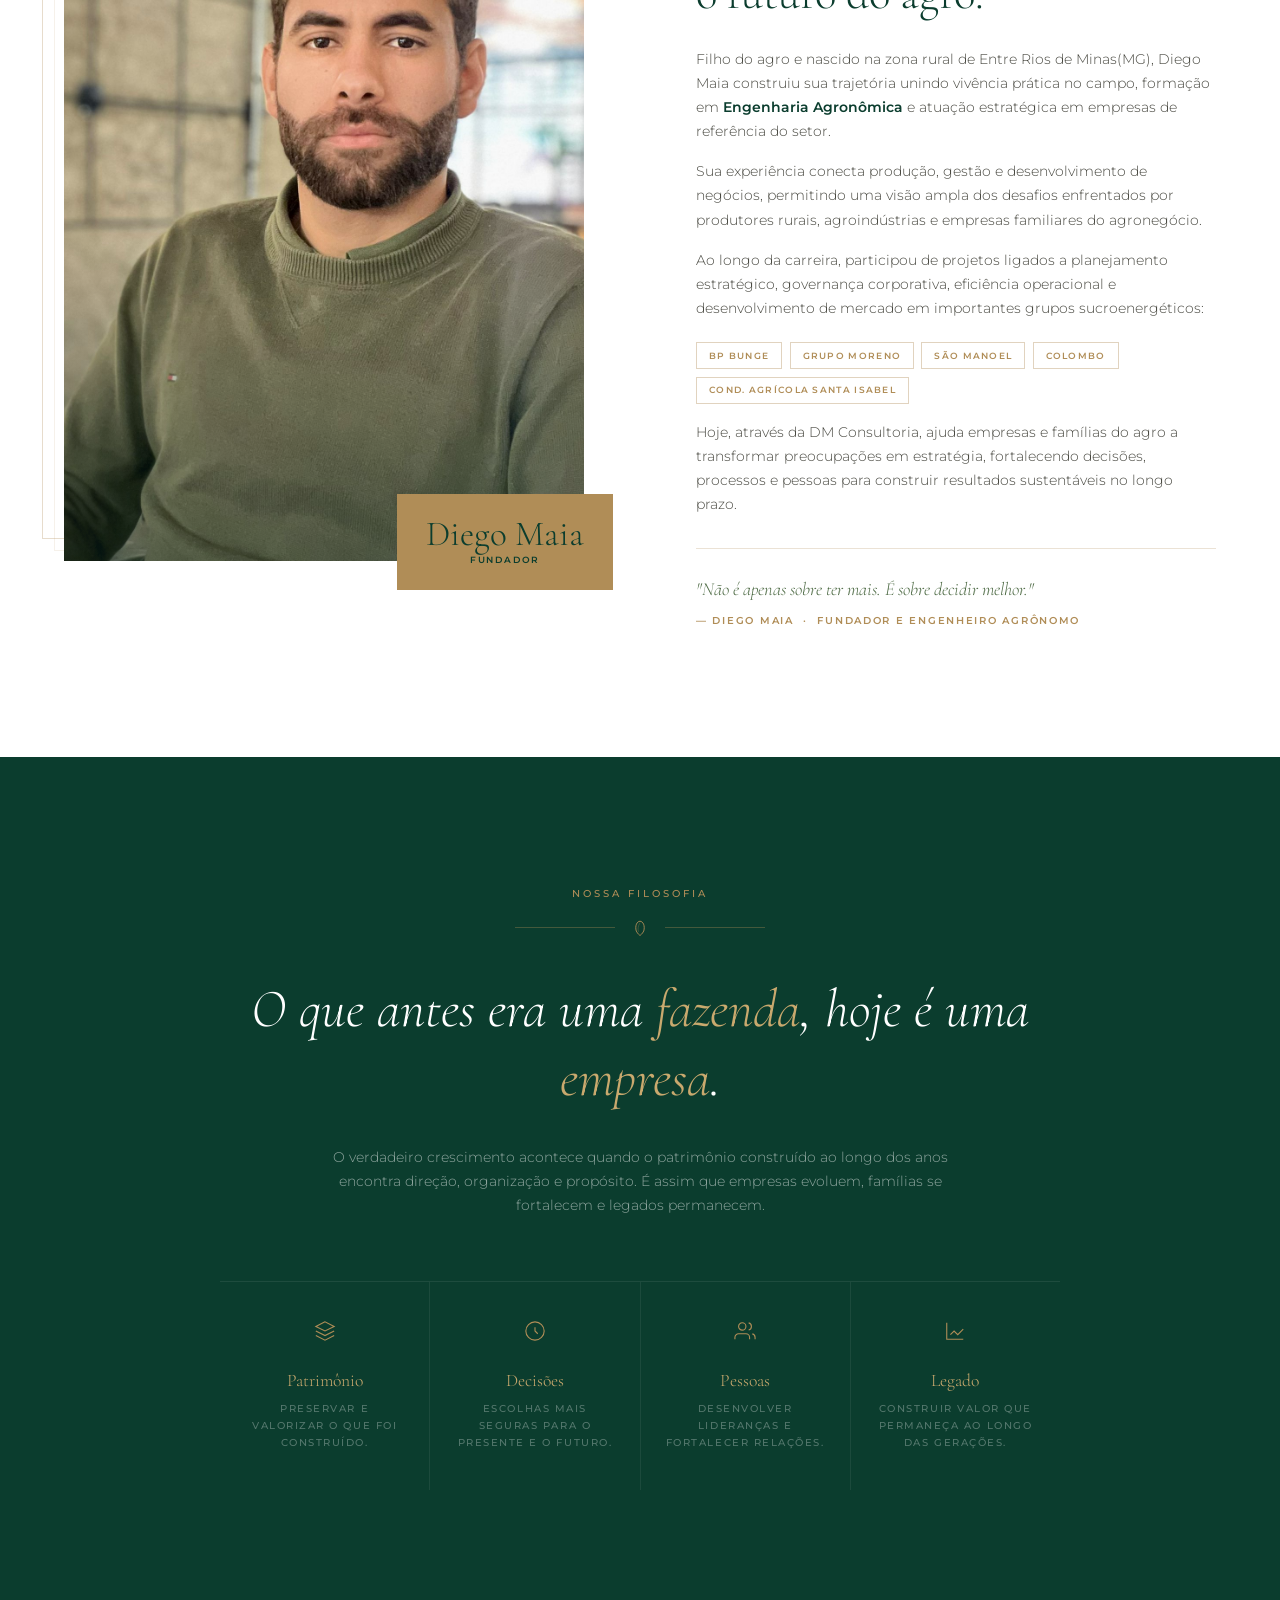
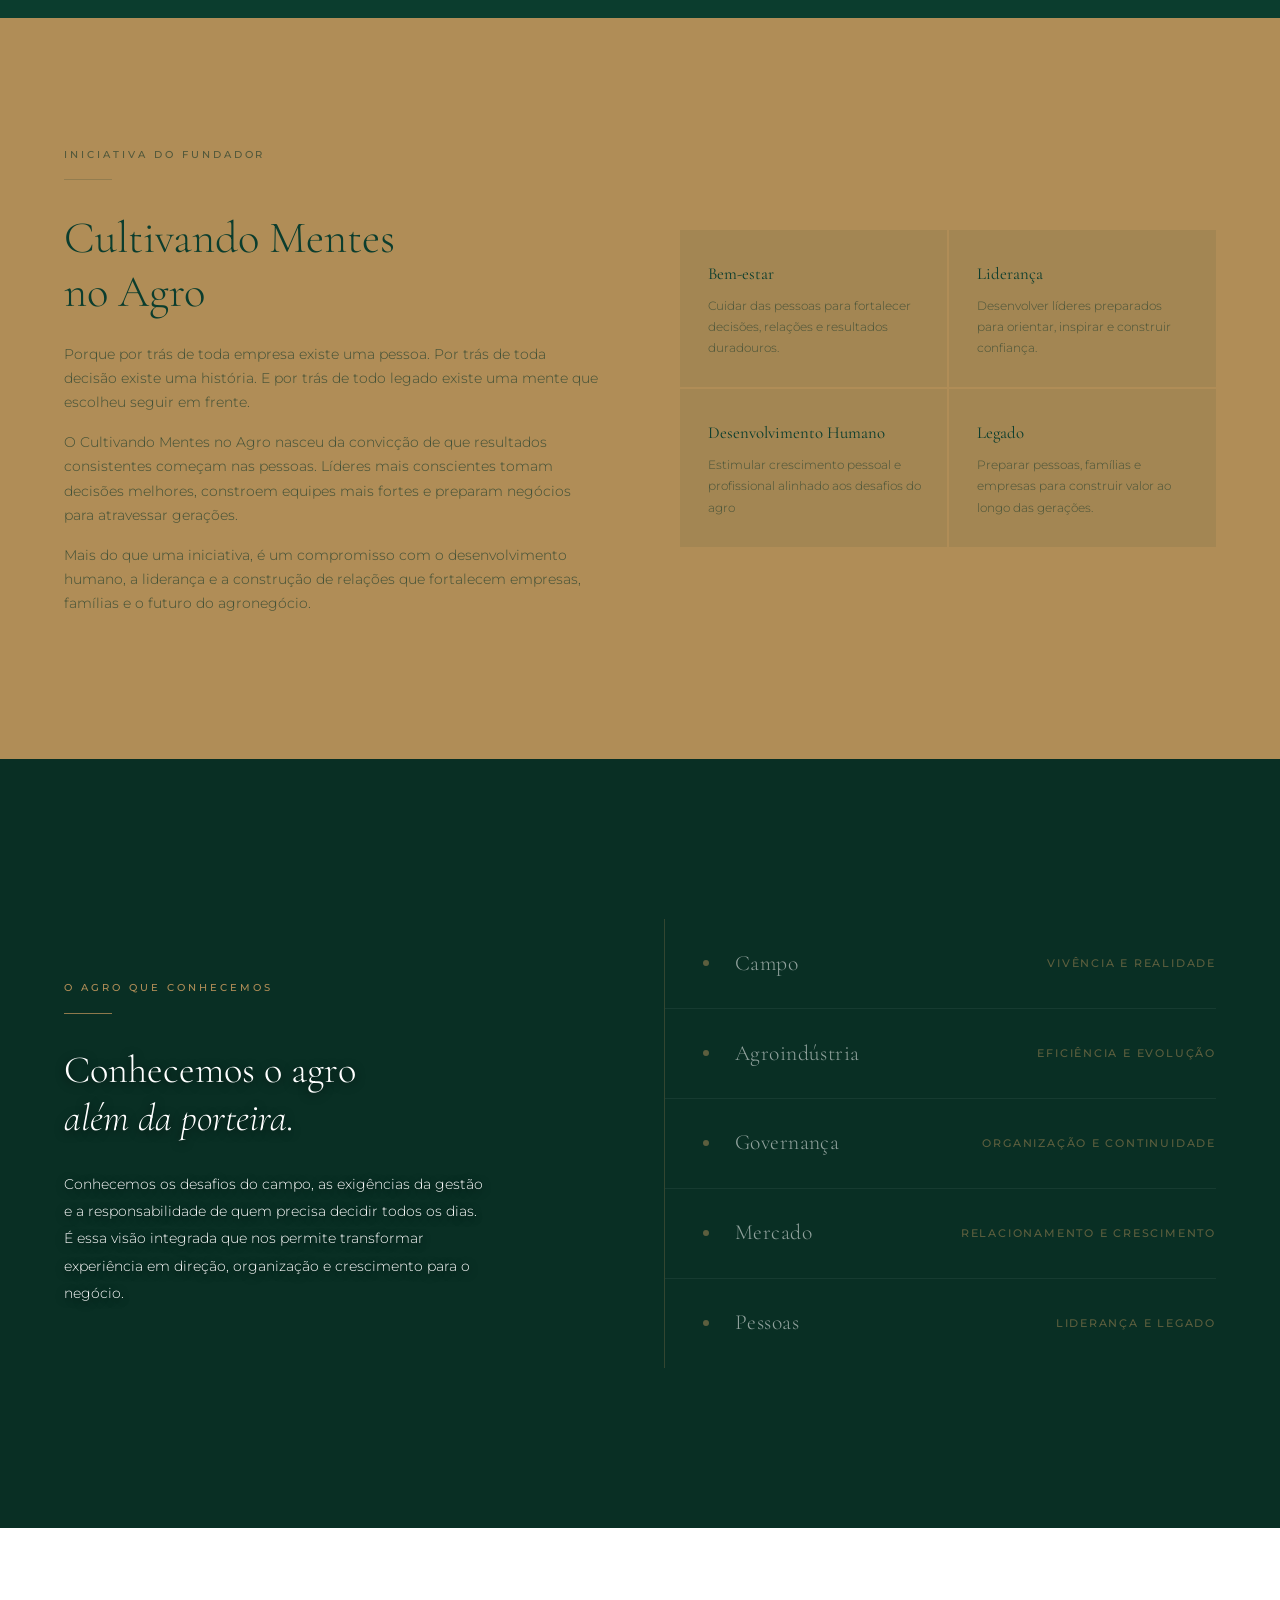
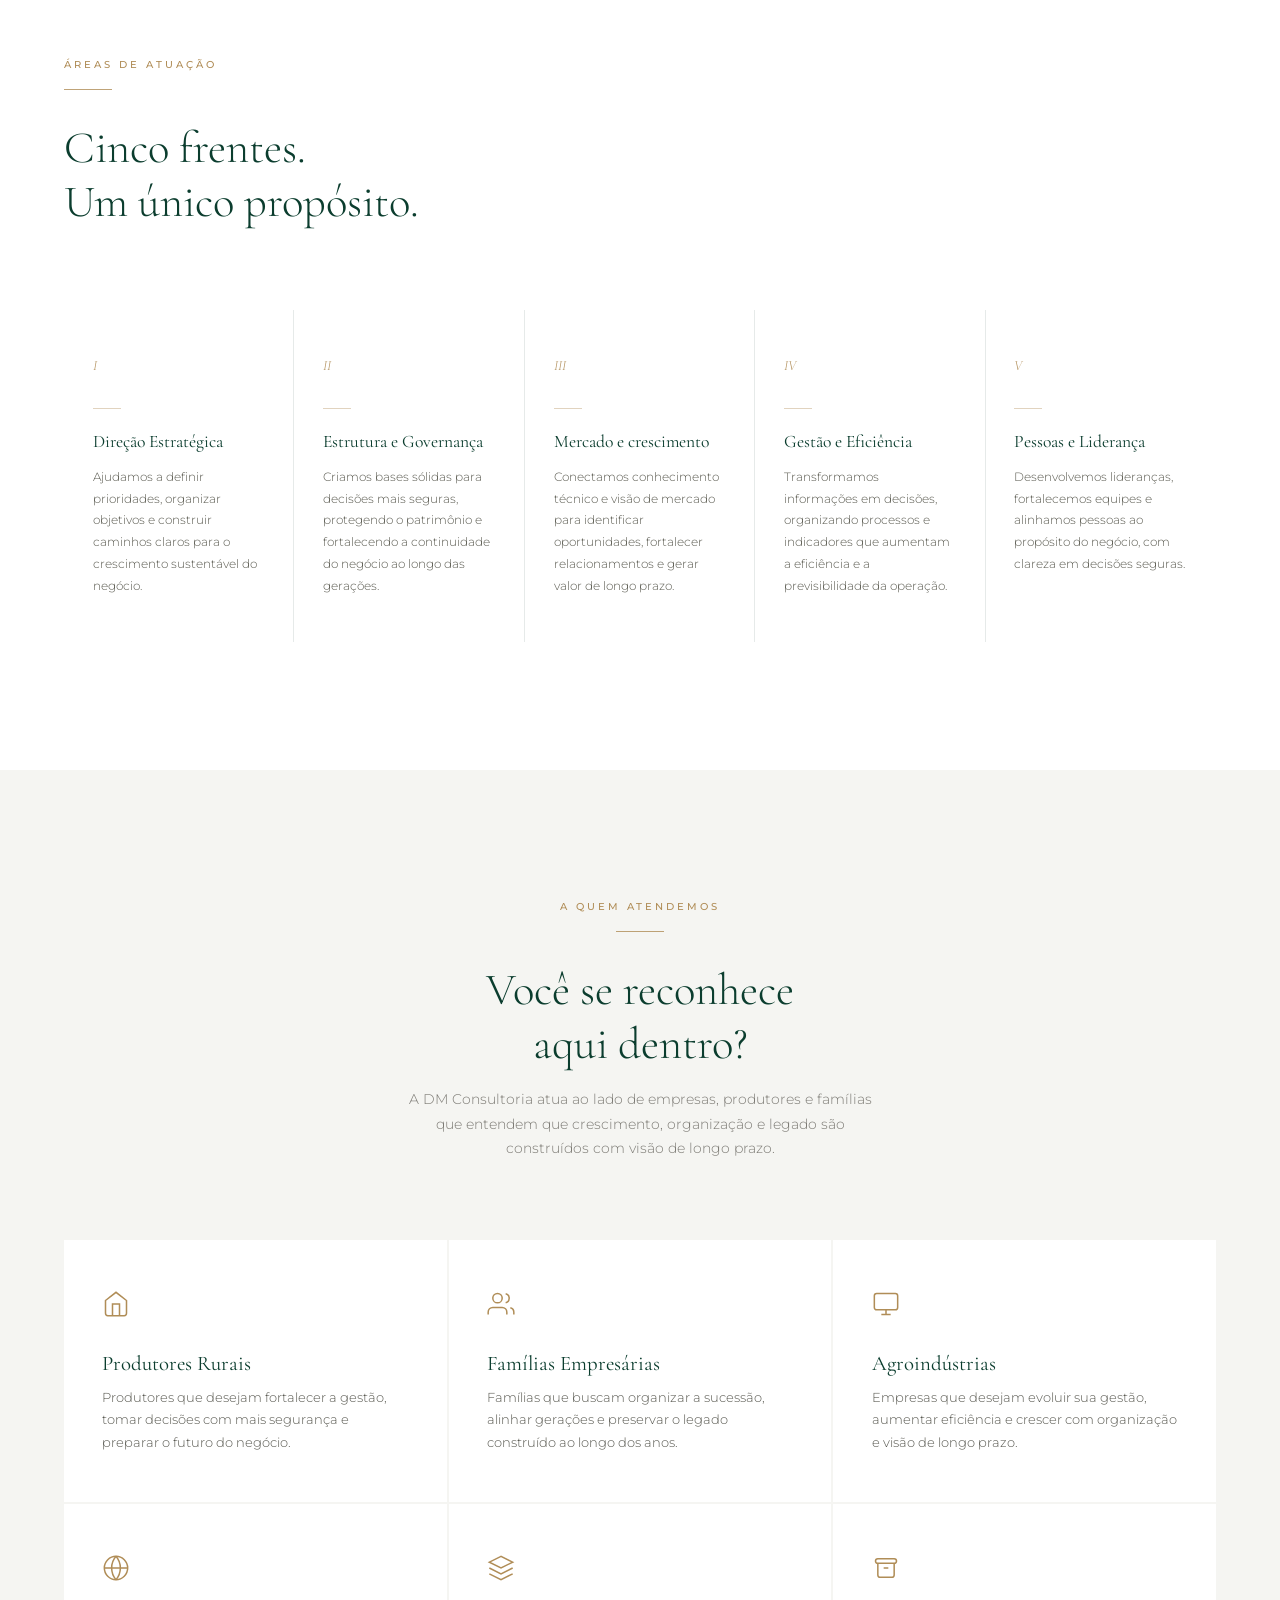
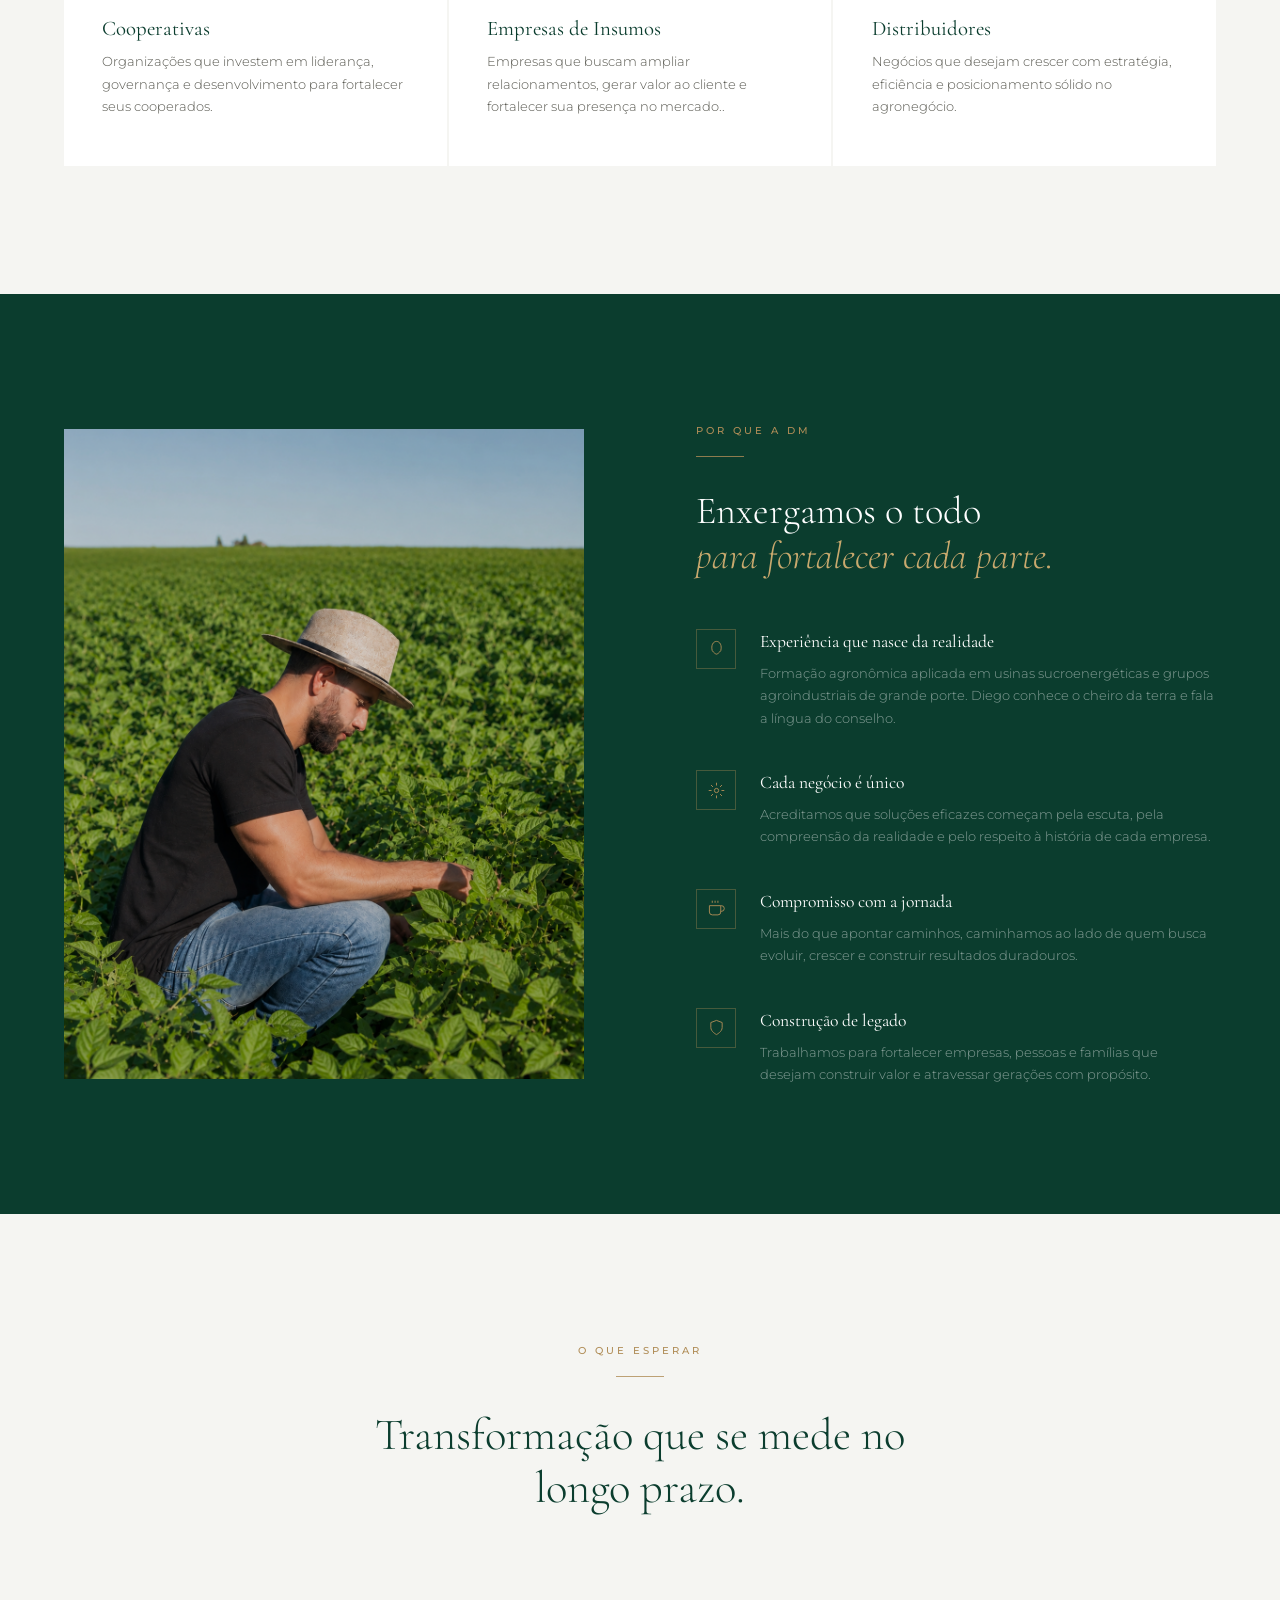
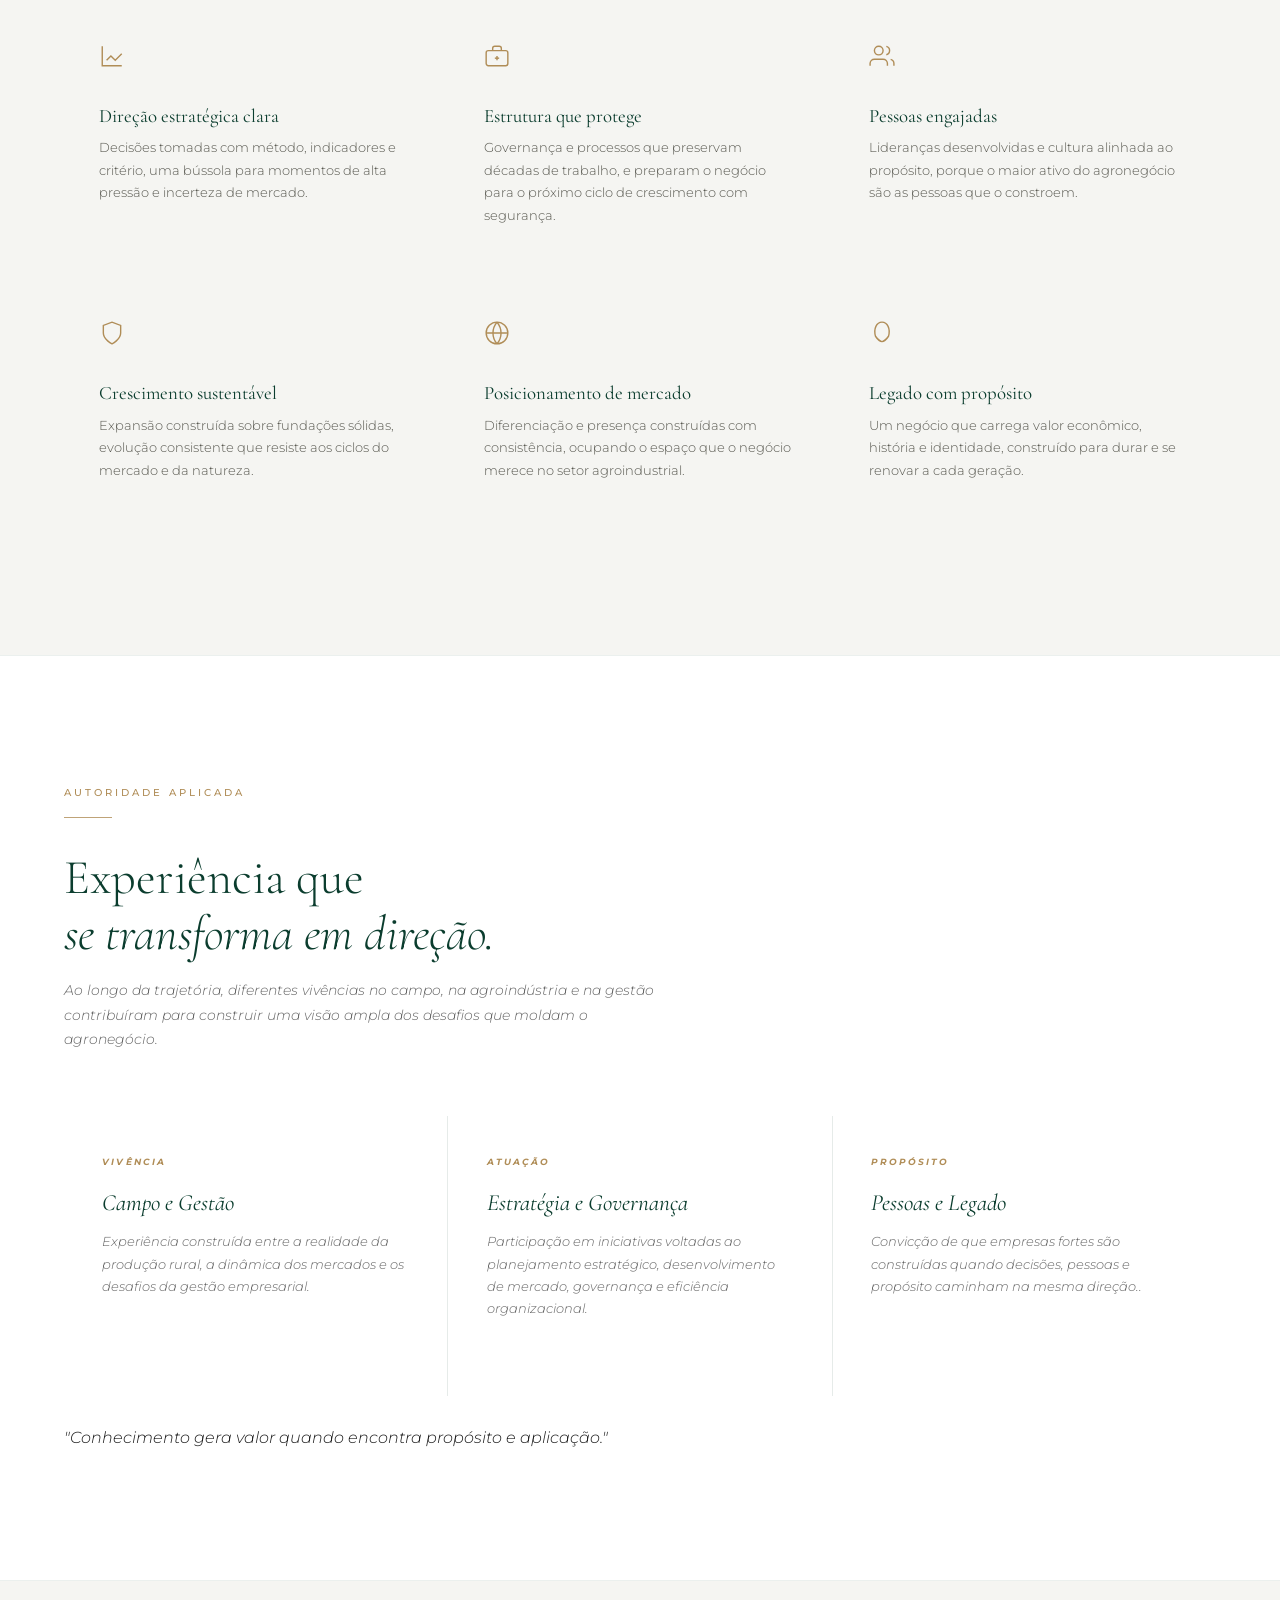
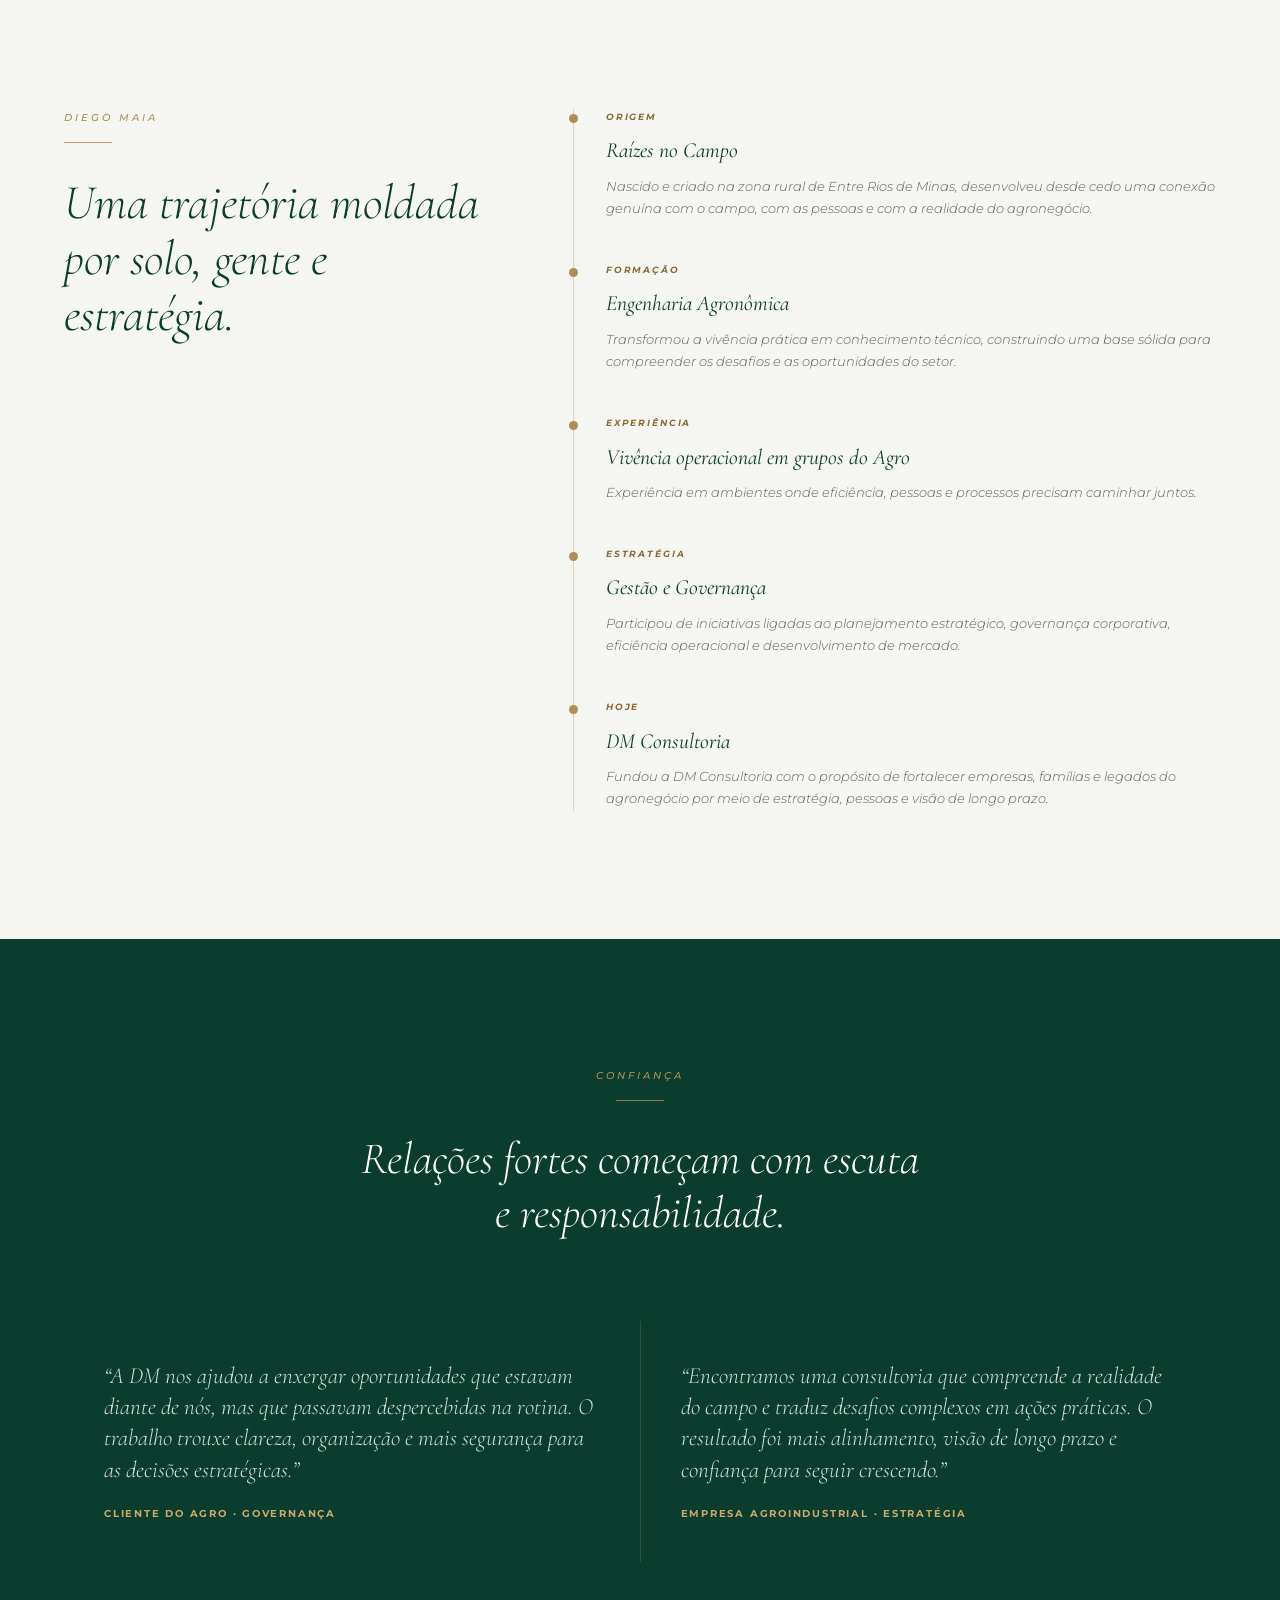
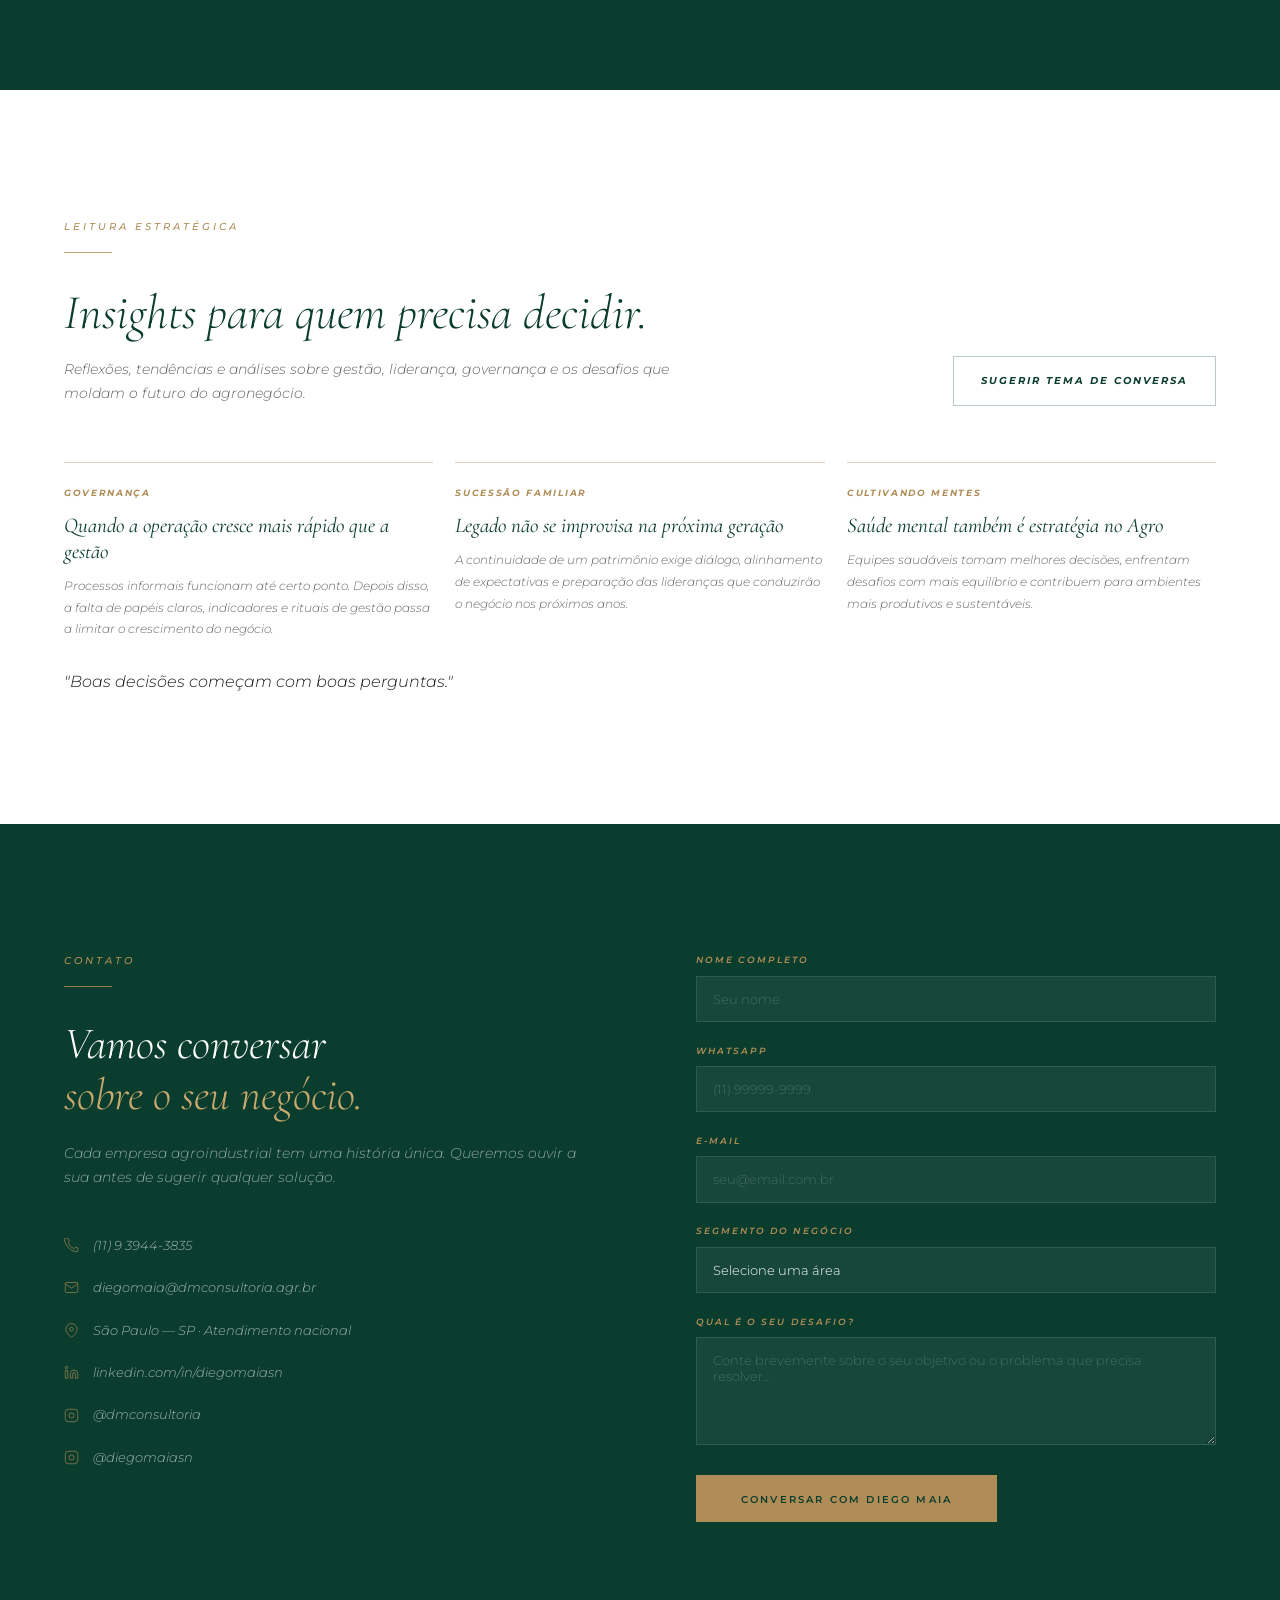
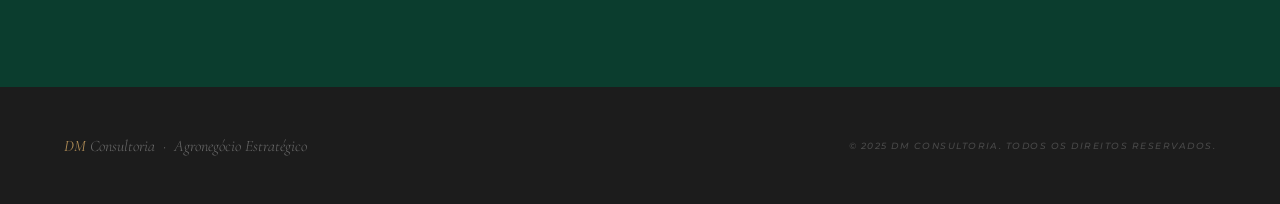
==== commit ca7e87d6: "Update index.html" ====
--- a/index.html
+++ b/index.html
@@ -214,7 +214,7 @@
               prazo.</p>
 
             <blockquote class="qs-quote">
-              "Não é sobre ter mais. É sobre decidir melhor."
+              "Não é apenas sobre ter mais. É sobre decidir melhor."
               <cite>— Diego Maia &nbsp;·&nbsp; Fundador e Engenheiro Agrônomo</cite>
             </blockquote>
           </div>
@@ -805,7 +805,7 @@
                   <path d="M16 11.37A4 4 0 1112.63 8 4 4 0 0116 11.37z" />
                   <line x1="17.5" y1="6.5" x2="17.51" y2="6.5" />
                 </svg>
-                <a href="https://www.instagram.com/dmconsultoria" target="_blank"
+                <a href="https://www.instagram.com/dm_consultoria_agro" target="_blank"
                   rel="noopener noreferrer">
                   @dmconsultoria
                 </a>
